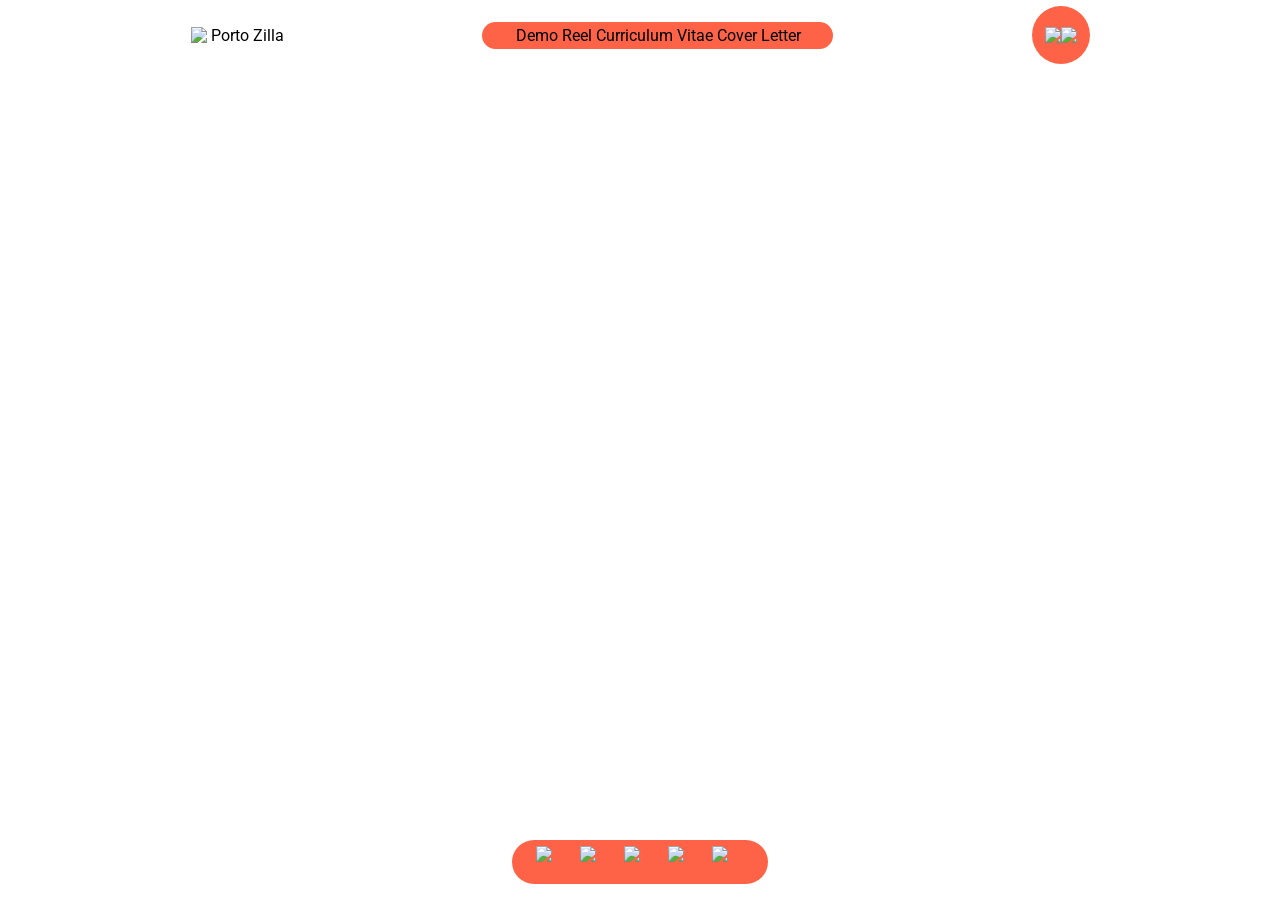
==== index.html @ ca674b71 "Add files via upload" ====
<!doctype html>
<html lang="id">
  <head>
    <meta charset="UTF-8"/>
    <meta name="viewport" content="width=device-width, initial-scale=1.0"/>
    <title>Porto Zilla</title>
    <link rel="icon" href="images/motion-mode-fill0.svg" type="image/svg+xml"/>
    <link rel="preconnect" href="https://fonts.googleapis.com"/>
    <link rel="preconnect" href="https://fonts.gstatic.com" crossorigin/>
    <link href="https://fonts.googleapis.com/css2?family=Roboto:ital,wght@0,100..900;1,100..900&display=swap" rel="stylesheet"/>
    <link rel="stylesheet" href="style.css"/>
  </head>

  <body>
    <header>
      <div class="floating-header">
        <div class="home">
          <span><img src="images/motion-mode-fill0.svg" class="brand"/><p>Porto Zilla</p></span>
        </div>
        <nav class="menu" aria-label="Portfolio menu">
          <span class="menu-indicator" aria-hidden="true"><img src="images/video-template-fill0.svg" alt=""/></span>
          <span>Demo Reel</span>
          <span><img src="images/article-person-fill0.svg" alt=""/></span>
          <span>Curriculum Vitae</span>
          <span><img src="images/article-fill0.svg" alt=""/></span>
          <span>Cover Letter</span>
        </nav>
        <div class="switch-theme">
          <span class="dark-mode"><img src="images/dark-mode-fill0.svg"/></span>
          <span class="light-mode"><img src="images/light-mode-fill0.svg"/></span>
        </div>
      </div>
    </header>
    <main>
      <div class="video-content"></div>
      <div class="cv-content"></div>
      <div class="cl-content"></div>
    </main>
    <footer>
      <div class="floating-footer">
        <span class="socials-btn"><img src="images/instagram-brands.svg"/></span>
        <span class="socials-btn"><img src="images/youtube-brands.svg"/></span>
        <span class="socials-btn"><img src="images/facebook-brands.svg"/></span>
        <span class="socials-btn"><img src="images/tiktok-brands.svg"/></span>
        <span class="socials-btn"><img src="images/x-twitter-brands.svg"/></span>
      </div>
    </footer>
    <script src="script.js"></script>
  </body>
</html>
---- style.css ----
body {
  margin: 0;
  font-family: "Roboto", Arial, sans-serif;
}

.floating-header {
  position: sticky;
  top: 0;
  display: flex;
  align-items: center;
  justify-content: space-evenly;
  width: 100%;
  margin: 6px auto;
  gap: 4px;
}

.home {
  display: flex;
  align-items: center;
}

.switch-theme {
  display: flex;
  align-items: center;
  justify-content: center;
  width: 50px;
  height: 50px;
  padding: 4px;
  background-color: tomato;
  border-radius: 100%;
}

.menu {
  position: relative;
  display: flex;
  align-items: center;
  width: max-content;
  padding: 4px 32px;
  gap: 2px;
  margin: 4px;
  background: tomato;
  border-radius: 32px;
}

.floating-header span {
  display: flex;
  align-items: center;
  gap: 4px;
}

.floating-footer {
  position: fixed;
  left: 50%;
  bottom: 16px;
  transform: translateX(-50%);
  display: flex;
  align-items: center;
  justify-content: center;
  gap: 12px;
  padding: 6px 24px;
  width: fit-content;
  background-color: tomato;
  border-radius: 32px;
}

.socials-btn {
  width: 32px;
  height: 32px;
  display: flex;
}
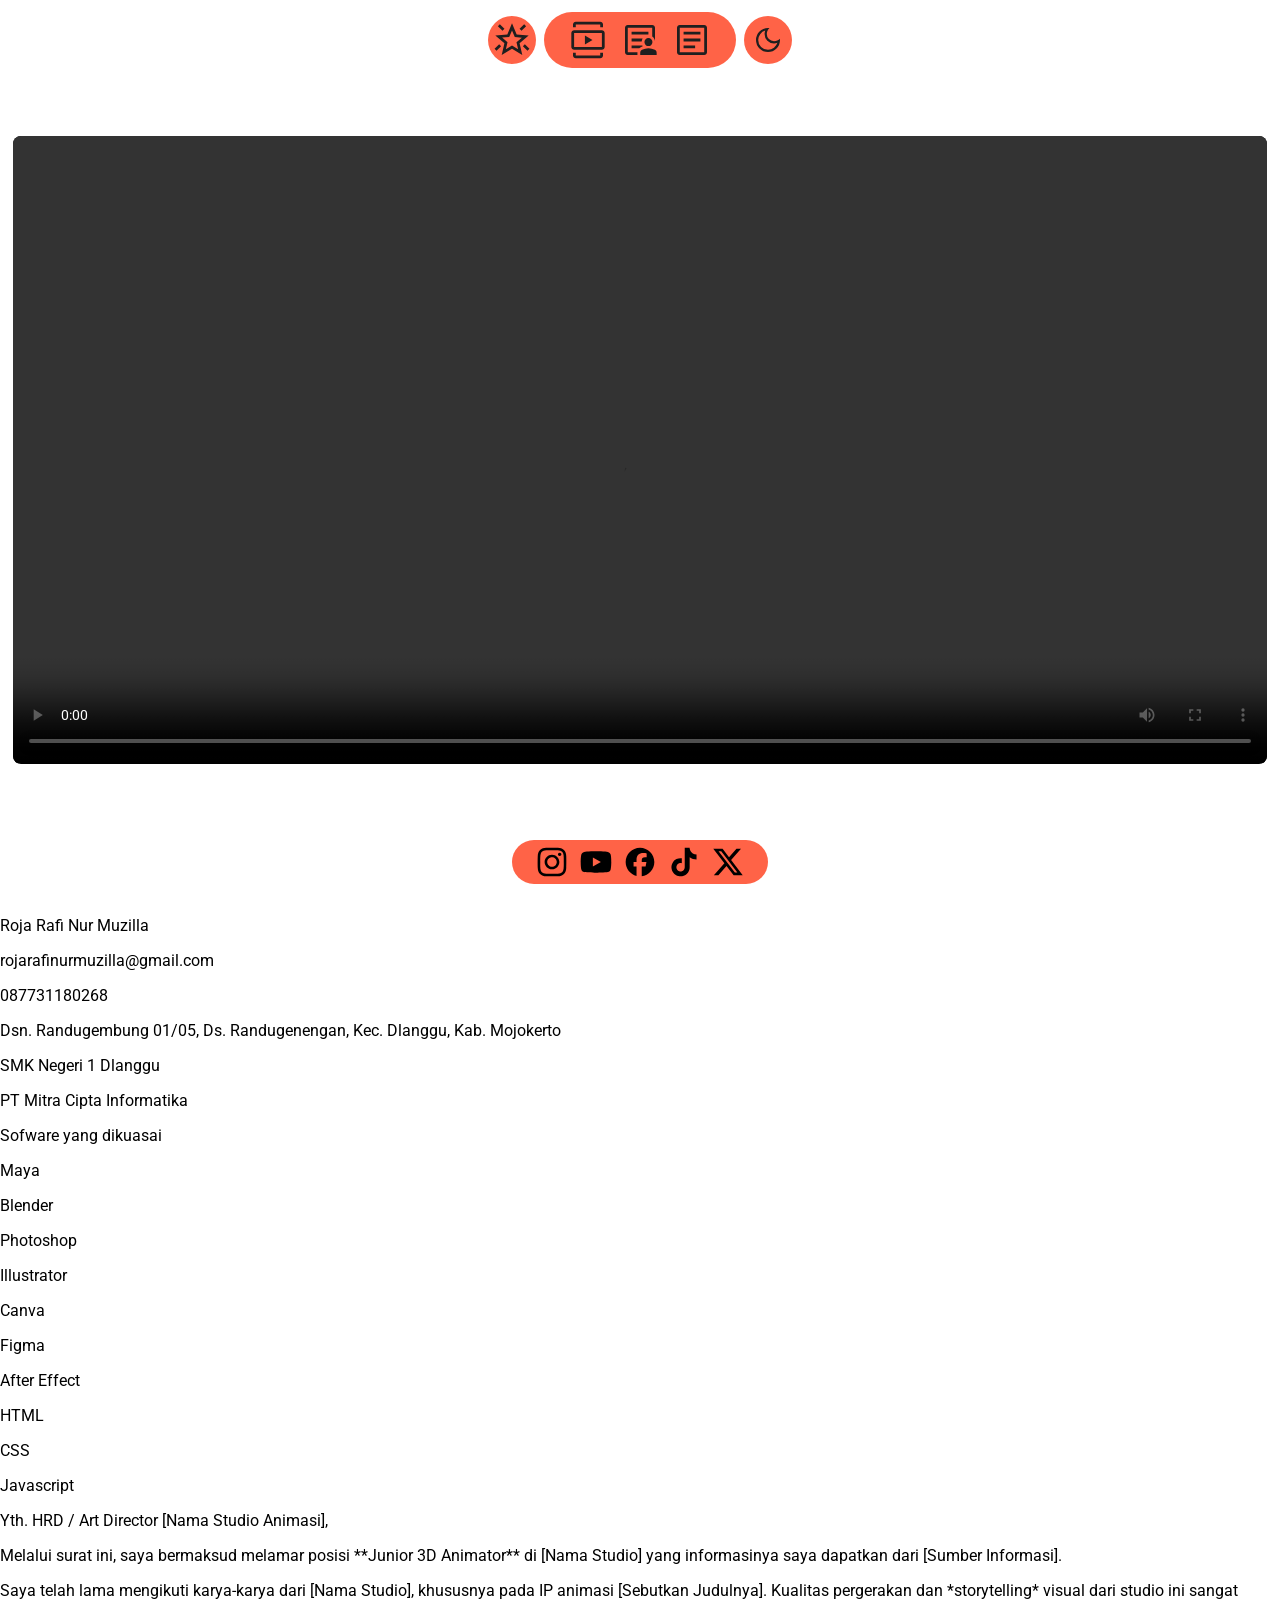
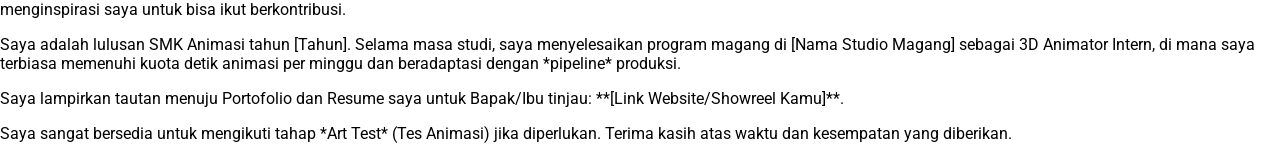
==== commit 922f7f83: "Update Add More Content" ====
--- a/index.html
+++ b/index.html
@@ -4,7 +4,7 @@
     <meta charset="UTF-8"/>
     <meta name="viewport" content="width=device-width, initial-scale=1.0"/>
     <title>Porto Zilla</title>
-    <link rel="icon" href="images/motion-mode-fill0.svg" type="image/svg+xml"/>
+    <link rel="icon" href="images/star-shine-fill0.svg" type="image/svg+xml"/>
     <link rel="preconnect" href="https://fonts.googleapis.com"/>
     <link rel="preconnect" href="https://fonts.gstatic.com" crossorigin/>
     <link href="https://fonts.googleapis.com/css2?family=Roboto:ital,wght@0,100..900;1,100..900&display=swap" rel="stylesheet"/>
@@ -14,27 +14,55 @@
   <body>
     <header>
       <div class="floating-header">
-        <div class="home">
-          <span><img src="images/motion-mode-fill0.svg" class="brand"/><p>Porto Zilla</p></span>
+        <div class="home" data-tooltip="Back to Home" data-idle-src="images/star-shine-fill0.svg" data-hover-src="images/star-shine-fill1.svg" tabindex="0">
+          <span><img src="images/star-shine-fill0.svg" alt="Icon Porto Zilla"/></span>
         </div>
-        <nav class="menu" aria-label="Portfolio menu">
-          <span class="menu-indicator" aria-hidden="true"><img src="images/video-template-fill0.svg" alt=""/></span>
-          <span>Demo Reel</span>
-          <span><img src="images/article-person-fill0.svg" alt=""/></span>
-          <span>Curriculum Vitae</span>
-          <span><img src="images/article-fill0.svg" alt=""/></span>
-          <span>Cover Letter</span>
-        </nav>
-        <div class="switch-theme">
-          <span class="dark-mode"><img src="images/dark-mode-fill0.svg"/></span>
-          <span class="light-mode"><img src="images/light-mode-fill0.svg"/></span>
+        <div class="menu" aria-label="Portfolio menu">
+          <span data-tooltip="Demo Reel" tabindex="0"><img src="images/video-template-fill0.svg" data-idle-src="images/video-template-fill0.svg" data-hover-src="images/video-template-fill1.svg" alt="Icon Demo Reel"/></span>
+          <span data-tooltip="Curriculum Vitae" tabindex="0"><img src="images/article-person-fill0.svg" data-idle-src="images/article-person-fill0.svg" data-hover-src="images/article-person-fill1.svg" alt="Icon Curriculum Vitae"/></span>
+          <span data-tooltip="Cover Letter" tabindex="0"><img src="images/article-fill0.svg" data-idle-src="images/article-fill0.svg" data-hover-src="images/article-fill1.svg" alt="Icon Cover Letter"/></span>
+        </div>
+        <div class="switch-theme" role="button" tabindex="0" aria-label="Ganti ke tema gelap" data-tooltip="Ganti Tema">
+          <div class="theme-icons">
+            <span class="gelap"><img src="images/dark-mode-fill0.svg" alt="Ganti Mode Gelap"/></span>
+            <span class="terang"><img src="images/light-mode-fill0.svg" alt="Ganti Mode Terang"/></span>
+          </div>
         </div>
       </div>
     </header>
     <main>
-      <div class="video-content"></div>
-      <div class="cv-content"></div>
-      <div class="cl-content"></div>
+      <div class="video-content">
+        <video src="videos/demo-reel.mp4" controls playsinline></video>
+      </div>
+      <div class="cv-content">
+        <div data-tooltip="Nama"><p>Roja Rafi Nur Muzilla</p></div>
+        <div data-tooltip="e-mail"><p>rojarafinurmuzilla@gmail.com</p></div>
+        <div data-tooltip="Nomor HP"><p>087731180268</p></div>
+        <div data-tooltip="Alamat"><p>Dsn. Randugembung 01/05, Ds. Randugenengan, Kec. Dlanggu, Kab. Mojokerto</p></div>
+        <div data-tooltip="Pendidikan Terakhir"><p>SMK Negeri 1 Dlanggu</p></div>
+        <div data-tooltip="Pengalaman Magang"><p>PT Mitra Cipta Informatika</p></div>
+        <div data-tooltip="Software">
+          <p>Sofware yang dikuasai</p>
+          <p>Maya</p>
+          <p>Blender</p>
+          <p>Photoshop</p>
+          <p>Illustrator</p>
+          <p>Canva</p>
+          <p>Figma</p>
+          <p>After Effect</p>
+          <p>HTML</p>
+          <p>CSS</p>
+          <p>Javascript</p>
+        </div>
+      </div>
+      <div class="cl-content">
+        <p>Yth. HRD / Art Director [Nama Studio Animasi],</p>
+        <p>Melalui surat ini, saya bermaksud melamar posisi **Junior 3D Animator** di [Nama Studio] yang informasinya saya dapatkan dari [Sumber Informasi].</p>
+        <p>Saya telah lama mengikuti karya-karya dari [Nama Studio], khususnya pada IP animasi [Sebutkan Judulnya]. Kualitas pergerakan dan *storytelling* visual dari studio ini sangat menginspirasi saya untuk bisa ikut berkontribusi.</p>
+        <p>Saya adalah lulusan SMK Animasi tahun [Tahun]. Selama masa studi, saya menyelesaikan program magang di [Nama Studio Magang] sebagai 3D Animator Intern, di mana saya terbiasa memenuhi kuota detik animasi per minggu dan beradaptasi dengan *pipeline* produksi.</p>
+        <p>Saya lampirkan tautan menuju Portofolio dan Resume saya untuk Bapak/Ibu tinjau: **[Link Website/Showreel Kamu]**.</p>
+        <p>Saya sangat bersedia untuk mengikuti tahap *Art Test* (Tes Animasi) jika diperlukan. Terima kasih atas waktu dan kesempatan yang diberikan.</p>
+      </div>
     </main>
     <footer>
       <div class="floating-footer">
--- a/style.css
+++ b/style.css
@@ -1,34 +1,102 @@
+
+:root {
+  --base-color: white;
+  --text-color: black;
+}
+
+.darkmode {
+  --base-color: black;
+  --text-color: white;
+}
+
+.darkmode img {
+  filter: brightness(0) invert(1);
+  transition: filter 250ms ease;
+}
 
 body {
   margin: 0;
   font-family: "Roboto", Arial, sans-serif;
+  color: var(--text-color);
+  background: var(--base-color);
+  transition: color 250ms ease, background-color 250ms ease;
 }
 
 .floating-header {
-  position: sticky;
+  position: fixed;
   top: 0;
   display: flex;
   align-items: center;
-  justify-content: space-evenly;
+  justify-content: center;
   width: 100%;
-  margin: 6px auto;
+  margin: 8px auto;
   gap: 4px;
 }
 
 .home {
   display: flex;
   align-items: center;
+  justify-content: center;
+  background-color: tomato;
+  border-radius: 100%;
+  width: 48px;
+  height: 48px;
+  cursor: pointer;
 }
 
 .switch-theme {
+  position: relative;
   display: flex;
   align-items: center;
   justify-content: center;
-  width: 50px;
-  height: 50px;
-  padding: 4px;
+  width: 48px;
+  height: 48px;
   background-color: tomato;
   border-radius: 100%;
+  cursor: pointer;
+}
+
+.theme-icons {
+  position: relative;
+  width: 100%;
+  height: 100%;
+  border-radius: 100%;
+  overflow: hidden;
+}
+
+.switch-theme span {
+  position: absolute;
+  inset: 0;
+  display: flex;
+  align-items: center;
+  justify-content: center;
+  opacity: 0;
+  transform: translateY(0);
+  pointer-events: none;
+  transition: opacity 220ms ease, transform 320ms ease;
+}
+
+.switch-theme img {
+  width: 32px;
+  height: 32px;
+}
+
+.switch-theme .gelap {
+  opacity: 1;
+}
+
+.switch-theme .terang {
+  transform: translateY(100%);
+}
+
+.darkmode .switch-theme .gelap {
+  opacity: 0;
+  transform: translateY(-100%);
+}
+
+.darkmode .switch-theme .terang {
+  opacity: 1;
+  transform: translateY(0);
 }
 
 .menu {
@@ -36,17 +104,49 @@
   display: flex;
   align-items: center;
   width: max-content;
-  padding: 4px 32px;
-  gap: 2px;
+  padding: 8px 24px;
+  gap: 12px;
   margin: 4px;
   background: tomato;
   border-radius: 32px;
+  cursor: pointer; 
 }
 
 .floating-header span {
   display: flex;
   align-items: center;
   gap: 4px;
+}
+
+[data-tooltip] {
+  position: relative;
+}
+
+[data-tooltip]::after {
+  position: absolute;
+  left: 50%;
+  top: calc(100% + 8px);
+  z-index: 10;
+  content: attr(data-tooltip);
+  width: max-content;
+  max-width: 160px;
+  padding: 6px 10px;
+  color: var(--base-color);
+  background: var(--text-color);
+  border-radius: 8px;
+  font-size: 12px;
+  line-height: 1;
+  opacity: 0;
+  pointer-events: none;
+  transform: translate(-50%, -4px);
+  transition: opacity 180ms ease, transform 180ms ease;
+  white-space: nowrap;
+}
+
+[data-tooltip]:hover::after,
+[data-tooltip]:focus-visible::after {
+  opacity: 1;
+  transform: translate(-50%, 0);
 }
 
 .floating-footer {
@@ -69,3 +169,19 @@
   height: 32px;
   display: flex;
 }
+
+.video-content {
+  min-height: 100vh;
+  display: grid;
+  place-items: center;
+  padding: 0 12px;
+  box-sizing: border-box;
+}
+
+.video-content video {
+  width: min(98vw, 1400px);
+  max-height: 82vh;
+  object-fit: contain;
+  border-radius: 8px;
+  background: black;
+}
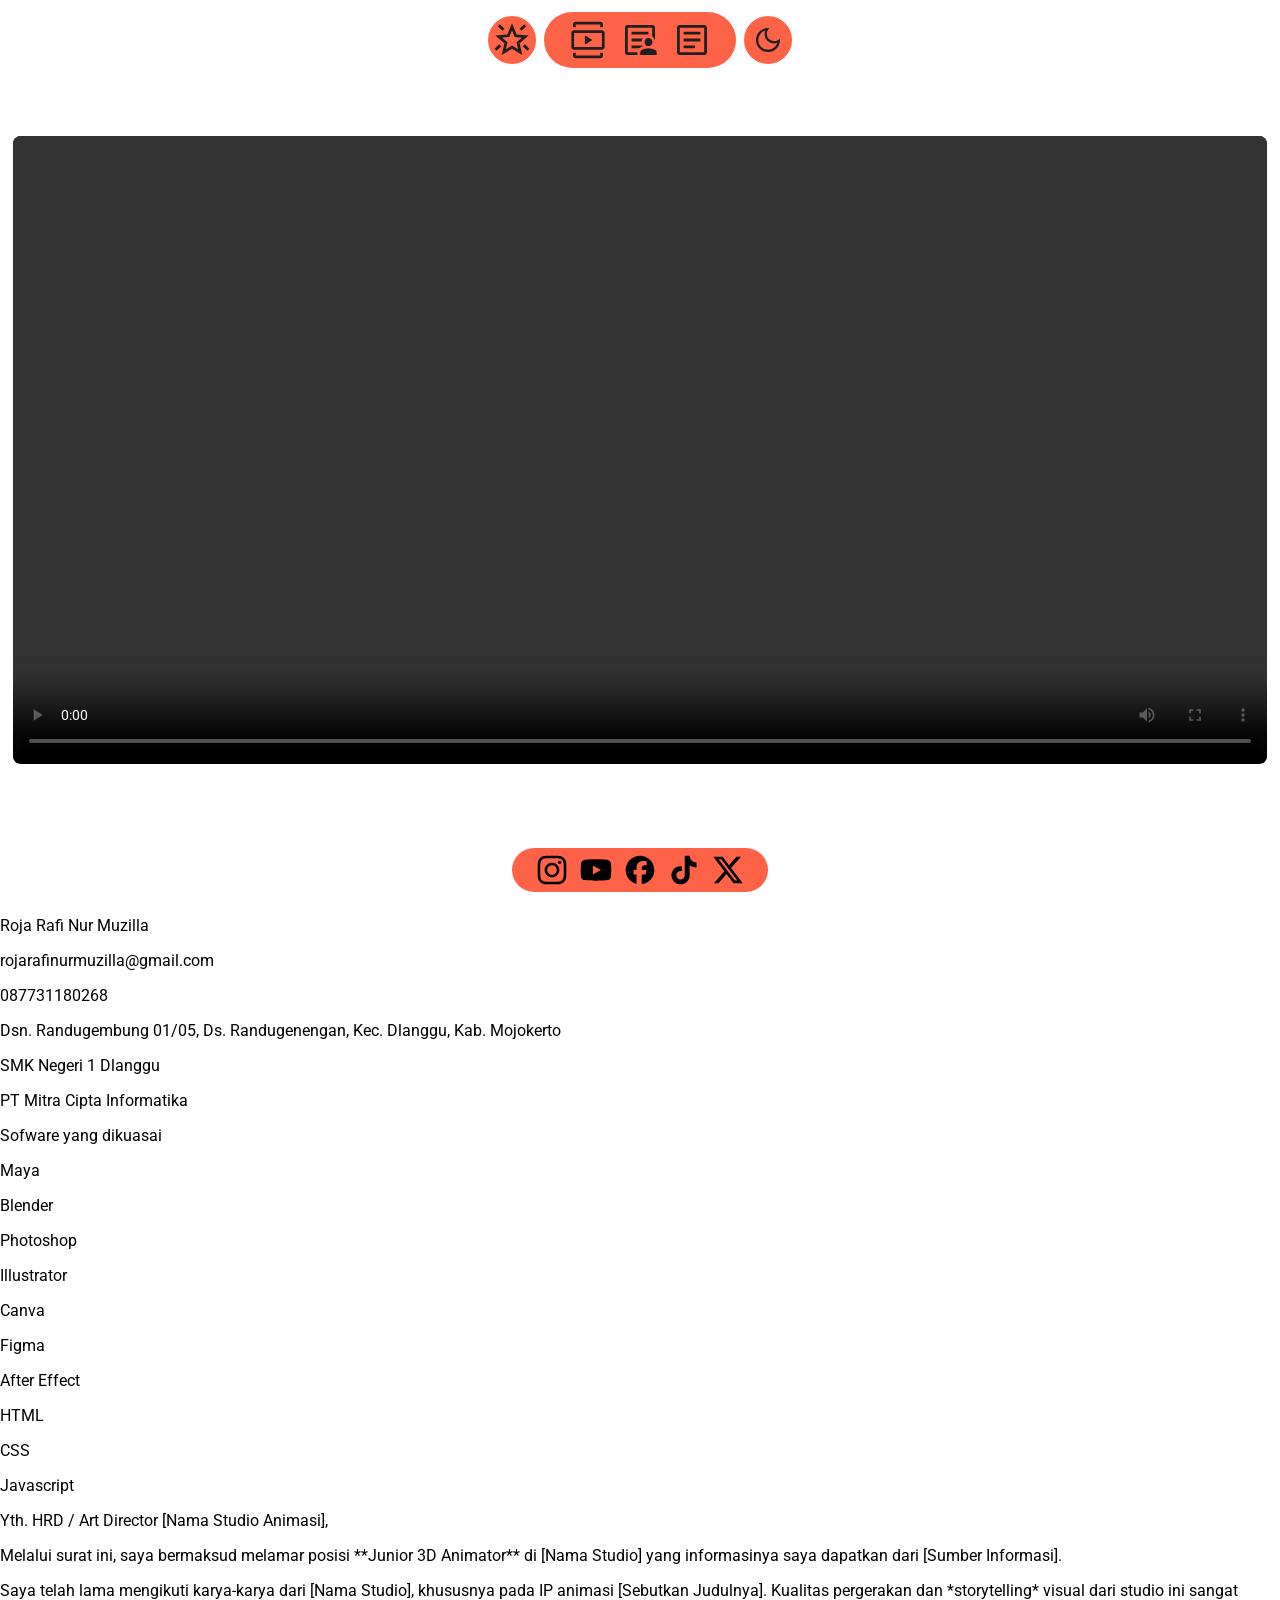
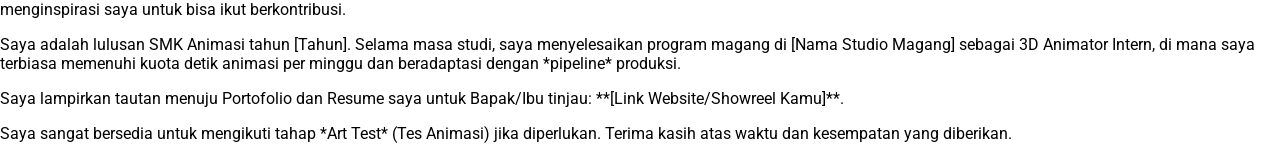
==== commit d1a111c9: "Add Tooltip Add Tooltip and simantic HTML" ====
--- a/index.html
+++ b/index.html
@@ -66,11 +66,11 @@
     </main>
     <footer>
       <div class="floating-footer">
-        <span class="socials-btn"><img src="images/instagram-brands.svg"/></span>
-        <span class="socials-btn"><img src="images/youtube-brands.svg"/></span>
-        <span class="socials-btn"><img src="images/facebook-brands.svg"/></span>
-        <span class="socials-btn"><img src="images/tiktok-brands.svg"/></span>
-        <span class="socials-btn"><img src="images/x-twitter-brands.svg"/></span>
+        <span class="socials-btn" data-tooltip="Instagram"><img src="images/instagram-brands.svg"/></span>
+        <span class="socials-btn" data-tooltip="Youtube"><img src="images/youtube-brands.svg"/></span>
+        <span class="socials-btn" data-tooltip="Facebook"><img src="images/facebook-brands.svg"/></span>
+        <span class="socials-btn" data-tooltip="TikTok"><img src="images/tiktok-brands.svg"/></span>
+        <span class="socials-btn" data-tooltip="X"><img src="images/x-twitter-brands.svg"/></span>
       </div>
     </footer>
     <script src="script.js"></script>
--- a/style.css
+++ b/style.css
@@ -25,12 +25,13 @@
 .floating-header {
   position: fixed;
   top: 0;
-  display: flex;
-  align-items: center;
-  justify-content: center;
-  width: 100%;
+  left: 50%;
+  display: flex;
+  align-items: center;
+  justify-content: center;
   margin: 8px auto;
   gap: 4px;
+  transform: translateX(-50%);
 }
 
 .home {
@@ -149,17 +150,29 @@
   transform: translate(-50%, 0);
 }
 
+.floating-footer [data-tooltip]::after {
+  top: auto;
+  bottom: calc(100% + 8px);
+  transform: translate(-50%, 4px);
+}
+
+.floating-footer [data-tooltip]:hover::after,
+.floating-footer [data-tooltip]:focus-visible::after {
+  transform: translate(-50%, 0);
+}
+
 .floating-footer {
   position: fixed;
-  left: 50%;
-  bottom: 16px;
-  transform: translateX(-50%);
+  bottom: 8px;
+  left: 0;
+  right: 0;
   display: flex;
   align-items: center;
   justify-content: center;
   gap: 12px;
   padding: 6px 24px;
   width: fit-content;
+  margin-inline: auto;
   background-color: tomato;
   border-radius: 32px;
 }
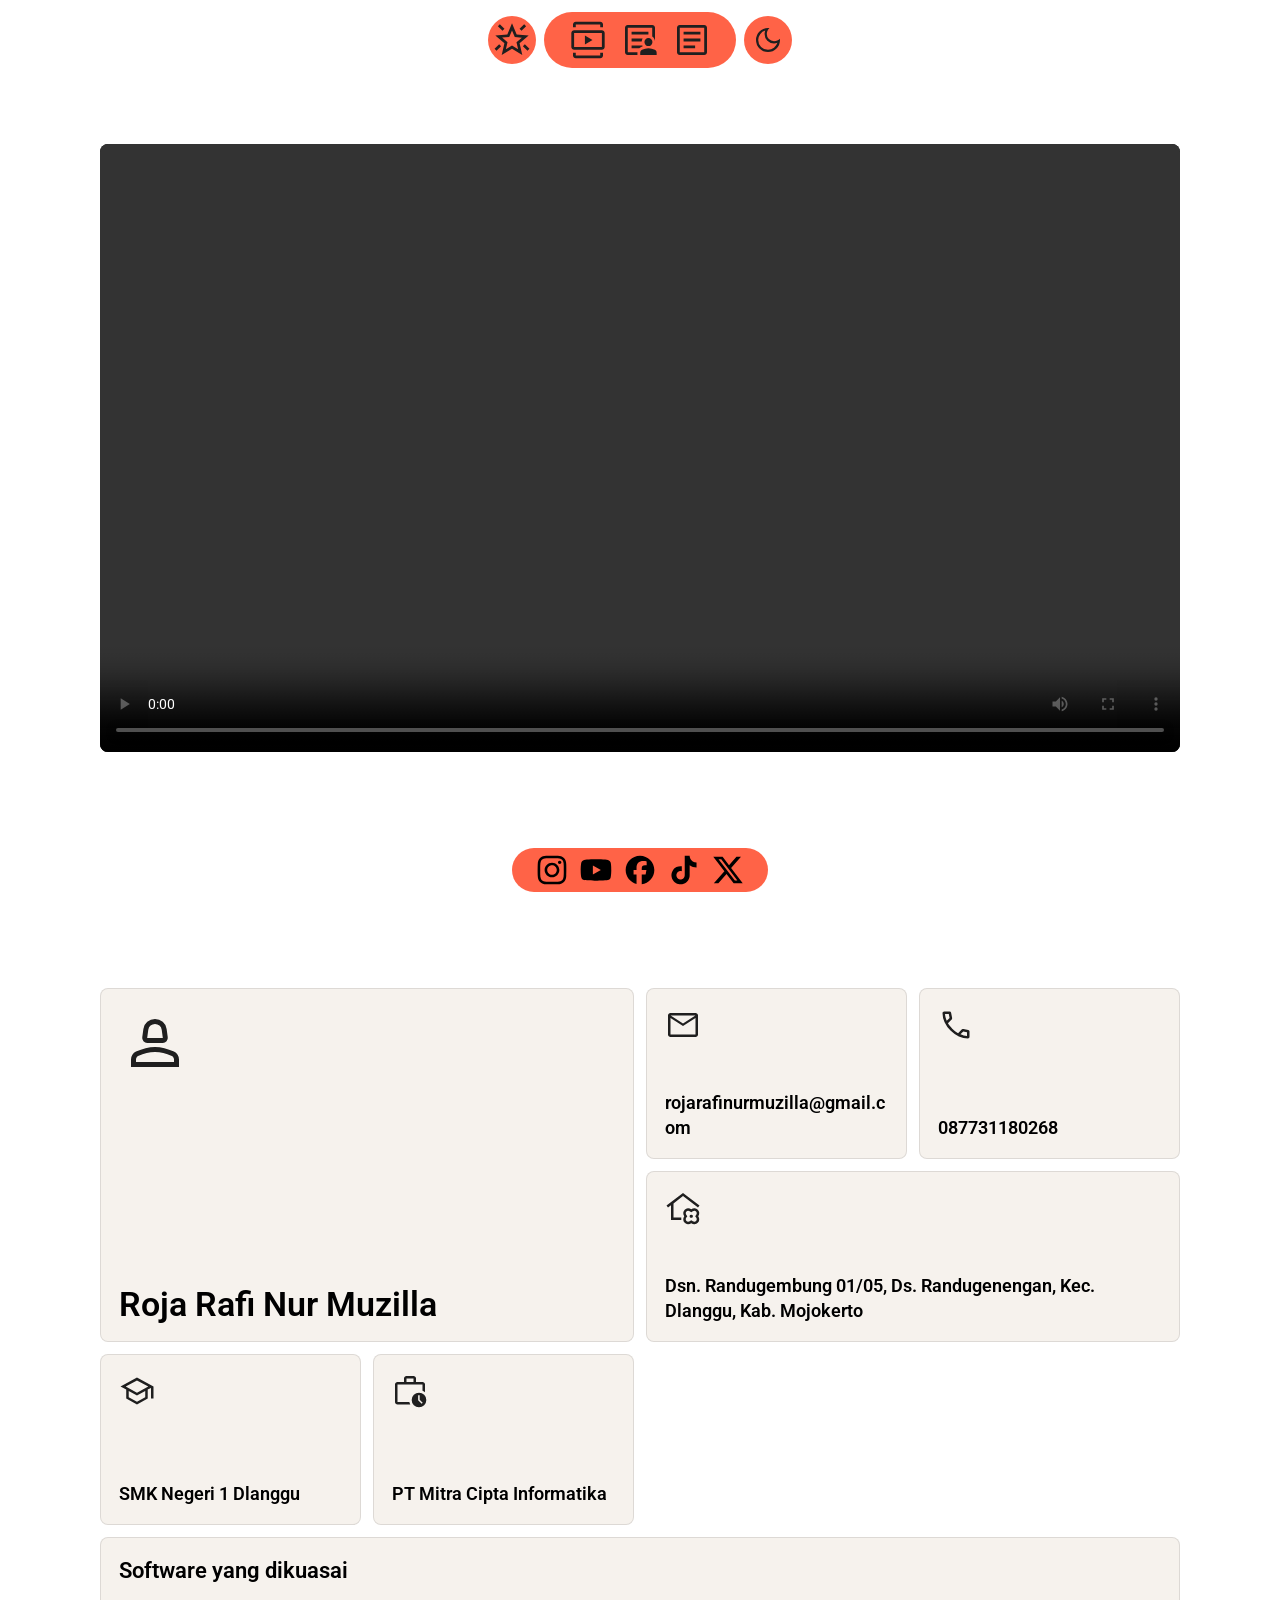
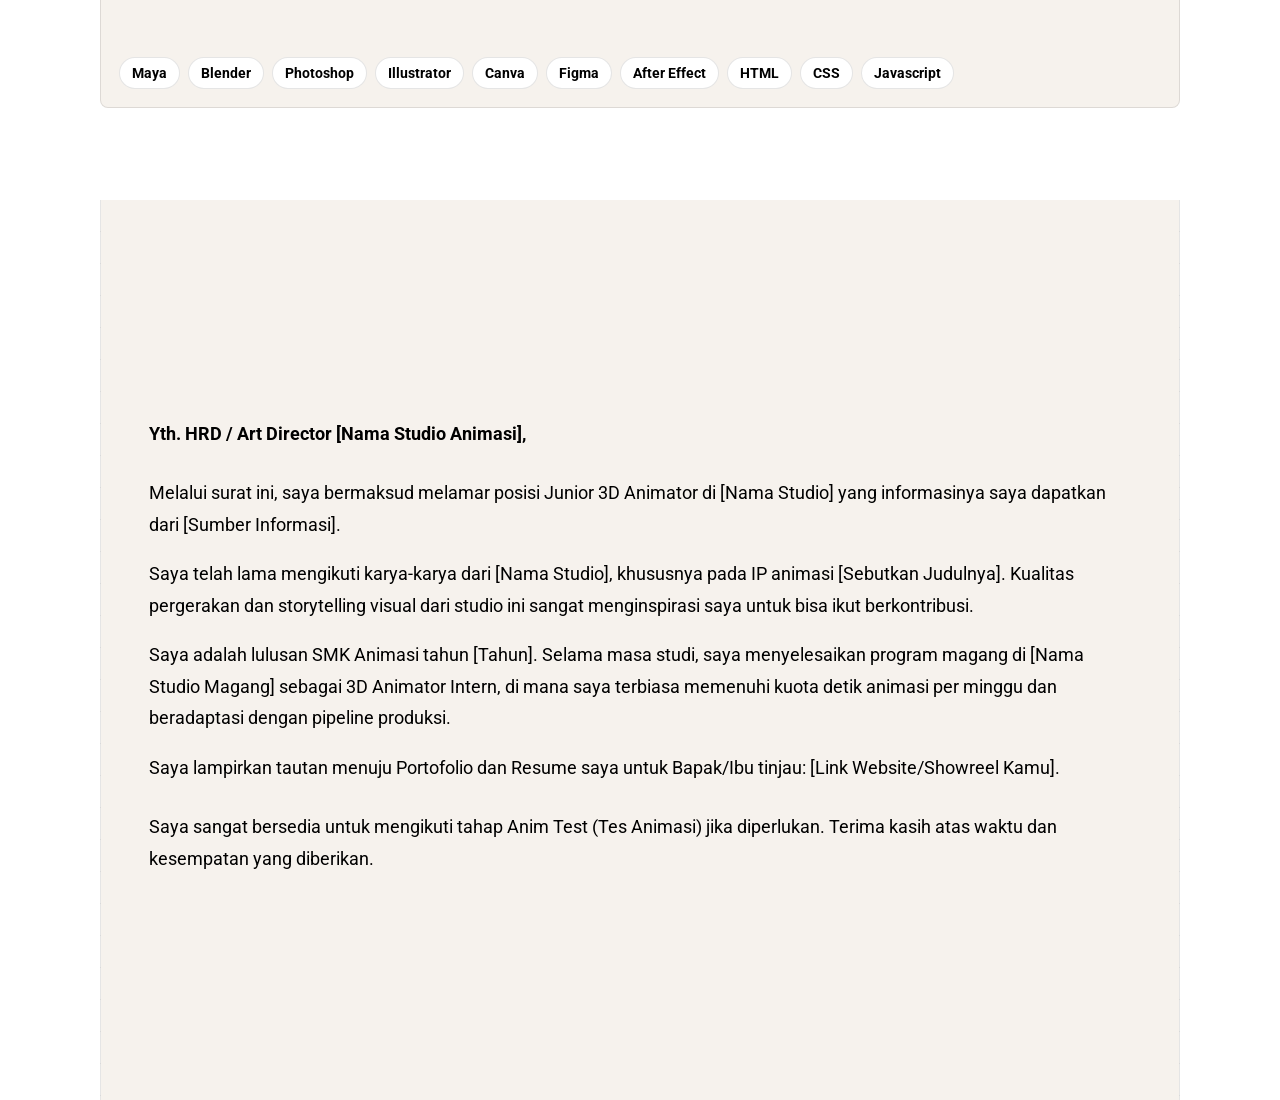
==== commit 1ccb1241: "New Update Add some detail and comment" ====
--- a/index.html
+++ b/index.html
@@ -1,78 +1,196 @@
 <!doctype html>
+<!-- Menentukan dokumen ini memakai standar HTML5. -->
+<!-- Elemen root halaman; lang="id" memberi tahu browser dan screen reader bahwa bahasa utama adalah Indonesia. -->
 <html lang="id">
+  <!-- Bagian head berisi metadata, judul, font, icon, dan file CSS; isinya tidak tampil langsung sebagai konten halaman. -->
   <head>
+    <!-- Mengatur encoding karakter agar teks terbaca benar di browser. -->
     <meta charset="UTF-8"/>
+    <!-- Membuat layout responsif mengikuti lebar layar perangkat. -->
     <meta name="viewport" content="width=device-width, initial-scale=1.0"/>
+    <!-- Judul yang muncul di tab browser. -->
     <title>Porto Zilla</title>
+    <!-- Icon kecil di tab browser, diambil dari folder images. -->
     <link rel="icon" href="images/star-shine-fill0.svg" type="image/svg+xml"/>
+    <!-- Preconnect mempercepat koneksi awal ke server Google Fonts. -->
     <link rel="preconnect" href="https://fonts.googleapis.com"/>
+    <!-- Preconnect ke domain file font Google; crossorigin dibutuhkan karena font diambil lintas domain. -->
     <link rel="preconnect" href="https://fonts.gstatic.com" crossorigin/>
+    <!-- Mengambil font Roboto dari Google Fonts. -->
     <link href="https://fonts.googleapis.com/css2?family=Roboto:ital,wght@0,100..900;1,100..900&display=swap" rel="stylesheet"/>
+    <!-- Menghubungkan file CSS utama untuk mengatur tampilan halaman. -->
     <link rel="stylesheet" href="style.css"/>
   </head>
 
+  <!-- Body berisi semua konten yang terlihat dan bisa dipakai user. -->
   <body>
+    <!-- Header dipakai untuk area navigasi utama yang melayang di atas halaman. -->
     <header>
+      <!-- Floating header adalah wrapper menu fixed/sticky yang selalu terlihat saat scroll. -->
       <div class="floating-header">
-        <div class="home" data-tooltip="Back to Home" data-idle-src="images/star-shine-fill0.svg" data-hover-src="images/star-shine-fill1.svg" tabindex="0">
+        <!-- Tombol home berupa link anchor yang mengarah ke bagian paling atas halaman. -->
+        <a class="home" href="#home" data-tooltip="Back to Home" data-idle-src="images/star-shine-fill0.svg" data-hover-src="images/star-shine-fill1.svg">
+          <!-- Span membantu menjaga ikon tetap mudah diatur dengan flexbox. -->
           <span><img src="images/star-shine-fill0.svg" alt="Icon Porto Zilla"/></span>
+        <!-- Menutup link home. -->
+        </a>
+        <!-- Menu utama berisi link ke tiga section portofolio. -->
+        <div class="menu" aria-label="Portfolio menu">
+          <!-- Link menuju section demo reel; tooltip memberi label saat hover/fokus. -->
+          <a href="#demo-reel" data-tooltip="Demo Reel"><img src="images/video-template-fill0.svg" data-idle-src="images/video-template-fill0.svg" data-hover-src="images/video-template-fill1.svg" alt="Icon Demo Reel"/></a>
+          <!-- Link menuju section curriculum vitae. -->
+          <a href="#curriculum-vitae" data-tooltip="Curriculum Vitae"><img src="images/article-person-fill0.svg" data-idle-src="images/article-person-fill0.svg" data-hover-src="images/article-person-fill1.svg" alt="Icon Curriculum Vitae"/></a>
+          <!-- Link menuju section cover letter. -->
+          <a href="#cover-letter" data-tooltip="Cover Letter"><img src="images/article-fill0.svg" data-idle-src="images/article-fill0.svg" data-hover-src="images/article-fill1.svg" alt="Icon Cover Letter"/></a>
+        <!-- Menutup wrapper menu. -->
         </div>
-        <div class="menu" aria-label="Portfolio menu">
-          <span data-tooltip="Demo Reel" tabindex="0"><img src="images/video-template-fill0.svg" data-idle-src="images/video-template-fill0.svg" data-hover-src="images/video-template-fill1.svg" alt="Icon Demo Reel"/></span>
-          <span data-tooltip="Curriculum Vitae" tabindex="0"><img src="images/article-person-fill0.svg" data-idle-src="images/article-person-fill0.svg" data-hover-src="images/article-person-fill1.svg" alt="Icon Curriculum Vitae"/></span>
-          <span data-tooltip="Cover Letter" tabindex="0"><img src="images/article-fill0.svg" data-idle-src="images/article-fill0.svg" data-hover-src="images/article-fill1.svg" alt="Icon Cover Letter"/></span>
+        <!-- Tombol untuk mengganti tema; role button dan tabindex membuat div ini bisa dipakai seperti tombol. -->
+        <div class="switch-theme" role="button" tabindex="0" aria-label="Ganti ke tema gelap" data-tooltip="Ganti Tema">
+          <!-- Wrapper ikon tema agar animasi gelap/terang bisa ditumpuk di area yang sama. -->
+          <div class="theme-icons">
+            <!-- Ikon mode gelap, terlihat saat website belum dark mode. -->
+            <span class="gelap"><img src="images/dark-mode-fill0.svg" alt="Ganti Mode Gelap"/></span>
+            <!-- Ikon mode terang, terlihat setelah website dark mode. -->
+            <span class="terang"><img src="images/light-mode-fill0.svg" alt="Ganti Mode Terang"/></span>
+          <!-- Menutup wrapper ikon tema. -->
+          </div>
+        <!-- Menutup tombol switch theme. -->
         </div>
-        <div class="switch-theme" role="button" tabindex="0" aria-label="Ganti ke tema gelap" data-tooltip="Ganti Tema">
-          <div class="theme-icons">
-            <span class="gelap"><img src="images/dark-mode-fill0.svg" alt="Ganti Mode Gelap"/></span>
-            <span class="terang"><img src="images/light-mode-fill0.svg" alt="Ganti Mode Terang"/></span>
+      <!-- Menutup floating header. -->
+      </div>
+    <!-- Menutup header. -->
+    </header>
+    <!-- Main adalah area konten utama halaman. -->
+    <main>
+      <!-- Section demo reel; id home menjadi target tombol home. -->
+      <div class="video-content" id="home">
+        <!-- Anchor tersembunyi untuk target menu Demo Reel tanpa mengganggu layout video. -->
+        <span id="demo-reel" aria-hidden="true"></span>
+        <!-- Elemen video menampilkan file demo reel dengan kontrol bawaan browser. -->
+        <video src="videos/demo-reel.mp4" controls playsinline></video>
+      <!-- Menutup section video. -->
+      </div>
+      <!-- Section CV; id dipakai sebagai target link menu Curriculum Vitae. -->
+      <div class="cv-content" id="curriculum-vitae">
+        <!-- Kartu profil utama di Bento Grid. -->
+        <div class="cv-card cv-card-profile" data-tooltip="Nama">
+          <!-- Ikon profil; data-idle-src dan data-hover-src dipakai JavaScript untuk efek hover. -->
+          <img src="images/person-2-fill0.svg" data-idle-src="images/person-2-fill0.svg" data-hover-src="images/person-2-fill1.svg" alt="Gambar Profil"/>
+          <!-- Nama pemilik portofolio. -->
+          <p>Roja Rafi Nur Muzilla</p>
+        <!-- Menutup kartu profil. -->
+        </div>
+        <!-- Kartu email. -->
+        <div class="cv-card" data-tooltip="e-mail">
+          <!-- Ikon email dengan data gambar untuk hover. -->
+          <img src="images/mail-fill0.svg" data-idle-src="images/mail-fill0.svg" data-hover-src="images/mail-fill1.svg" alt="Gambar e-mail"/>
+          <!-- Alamat email. -->
+          <p>rojarafinurmuzilla@gmail.com</p>
+        <!-- Menutup kartu email. -->
+        </div>
+        <!-- Kartu nomor handphone. -->
+        <div class="cv-card" data-tooltip="Nomor HP">
+          <!-- Ikon telepon dengan data gambar untuk hover. -->
+          <img src="images/call-fill0.svg" data-idle-src="images/call-fill0.svg" data-hover-src="images/call-fill1.svg" alt="Gambar Nomor HP"/>
+          <!-- Nomor handphone. -->
+          <p>087731180268</p>
+        <!-- Menutup kartu nomor handphone. -->
+        </div>
+        <!-- Kartu alamat dibuat lebih lebar lewat class cv-card-address. -->
+        <div class="cv-card cv-card-address" data-tooltip="Alamat">
+          <!-- Ikon alamat/rumah dengan data gambar untuk hover. -->
+          <img src="images/home-and-garden-fill0.svg" data-idle-src="images/home-and-garden-fill0.svg" data-hover-src="images/home-and-garden-fill1.svg" alt="Gambar Alamat"/>
+          <!-- Alamat lengkap. -->
+          <p>Dsn. Randugembung 01/05, Ds. Randugenengan, Kec. Dlanggu, Kab. Mojokerto</p>
+        <!-- Menutup kartu alamat. -->
+        </div>
+        <!-- Kartu pendidikan terakhir. -->
+        <div class="cv-card" data-tooltip="Pendidikan Terakhir">
+          <!-- Ikon sekolah dengan data gambar untuk hover. -->
+          <img src="images/school-fill0.svg" data-idle-src="images/school-fill0.svg" data-hover-src="images/school-fill1.svg" alt="Gambar Sekolah"/>
+          <!-- Nama sekolah. -->
+          <p>SMK Negeri 1 Dlanggu</p>
+        <!-- Menutup kartu pendidikan. -->
+        </div>
+        <!-- Kartu pengalaman magang. -->
+        <div class="cv-card" data-tooltip="Pengalaman Magang">
+          <!-- Ikon riwayat kerja dengan data gambar untuk hover. -->
+          <img src="images/work-history-fill0.svg" data-idle-src="images/work-history-fill0.svg" data-hover-src="images/work-history-fill1.svg" alt="Gambar Magang"/>
+          <!-- Nama tempat magang. -->
+          <p>PT Mitra Cipta Informatika</p>
+        <!-- Menutup kartu pengalaman magang. -->
+        </div>
+        <!-- Kartu software dibuat selebar grid agar daftar skill lebih lega. -->
+        <div class="cv-card cv-card-software" data-tooltip="Software">
+          <!-- Judul kecil untuk daftar software. -->
+          <p>Software yang dikuasai</p>
+          <!-- Wrapper daftar software agar setiap item bisa tampil sebagai chip. -->
+          <div class="software-list">
+            <!-- Item software 3D. -->
+            <span>Maya</span>
+            <!-- Item software 3D. -->
+            <span>Blender</span>
+            <!-- Item software desain. -->
+            <span>Photoshop</span>
+            <!-- Item software desain vektor. -->
+            <span>Illustrator</span>
+            <!-- Item software desain cepat. -->
+            <span>Canva</span>
+            <!-- Item software desain UI. -->
+            <span>Figma</span>
+            <!-- Item software motion/kompositing. -->
+            <span>After Effect</span>
+            <!-- Skill markup web. -->
+            <span>HTML</span>
+            <!-- Skill styling web. -->
+            <span>CSS</span>
+            <!-- Skill interaksi web. -->
+            <span>Javascript</span>
+          <!-- Menutup daftar software. -->
           </div>
+        <!-- Menutup kartu software. -->
         </div>
+      <!-- Menutup section CV. -->
       </div>
-    </header>
-    <main>
-      <div class="video-content">
-        <video src="videos/demo-reel.mp4" controls playsinline></video>
+      <!-- Section cover letter; id dipakai sebagai target link menu Cover Letter. -->
+      <div class="cl-content" id="cover-letter">
+        <!-- Baris pembuka surat lamaran. -->
+        <p>Yth. HRD / Art Director [Nama Studio Animasi],</p>
+        <!-- Paragraf maksud melamar pekerjaan. -->
+        <p>Melalui surat ini, saya bermaksud melamar posisi Junior 3D Animator di [Nama Studio] yang informasinya saya dapatkan dari [Sumber Informasi].</p>
+        <!-- Paragraf yang menunjukkan ketertarikan pada studio tujuan. -->
+        <p>Saya telah lama mengikuti karya-karya dari [Nama Studio], khususnya pada IP animasi [Sebutkan Judulnya]. Kualitas pergerakan dan storytelling visual dari studio ini sangat menginspirasi saya untuk bisa ikut berkontribusi.</p>
+        <!-- Paragraf ringkasan latar pendidikan dan pengalaman magang. -->
+        <p>Saya adalah lulusan SMK Animasi tahun [Tahun]. Selama masa studi, saya menyelesaikan program magang di [Nama Studio Magang] sebagai 3D Animator Intern, di mana saya terbiasa memenuhi kuota detik animasi per minggu dan beradaptasi dengan pipeline produksi.</p>
+        <!-- Paragraf lampiran portofolio dan resume. -->
+        <p>Saya lampirkan tautan menuju Portofolio dan Resume saya untuk Bapak/Ibu tinjau: [Link Website/Showreel Kamu].</p>
+        <!-- Paragraf penutup surat. -->
+        <p>Saya sangat bersedia untuk mengikuti tahap Anim Test (Tes Animasi) jika diperlukan. Terima kasih atas waktu dan kesempatan yang diberikan.</p>
+      <!-- Menutup section cover letter. -->
       </div>
-      <div class="cv-content">
-        <div data-tooltip="Nama"><p>Roja Rafi Nur Muzilla</p></div>
-        <div data-tooltip="e-mail"><p>rojarafinurmuzilla@gmail.com</p></div>
-        <div data-tooltip="Nomor HP"><p>087731180268</p></div>
-        <div data-tooltip="Alamat"><p>Dsn. Randugembung 01/05, Ds. Randugenengan, Kec. Dlanggu, Kab. Mojokerto</p></div>
-        <div data-tooltip="Pendidikan Terakhir"><p>SMK Negeri 1 Dlanggu</p></div>
-        <div data-tooltip="Pengalaman Magang"><p>PT Mitra Cipta Informatika</p></div>
-        <div data-tooltip="Software">
-          <p>Sofware yang dikuasai</p>
-          <p>Maya</p>
-          <p>Blender</p>
-          <p>Photoshop</p>
-          <p>Illustrator</p>
-          <p>Canva</p>
-          <p>Figma</p>
-          <p>After Effect</p>
-          <p>HTML</p>
-          <p>CSS</p>
-          <p>Javascript</p>
-        </div>
+    <!-- Menutup konten utama. -->
+    </main>
+    <!-- Footer berisi link sosial media yang melayang di bawah halaman. -->
+    <footer>
+      <!-- Floating footer adalah wrapper ikon sosial media. -->
+      <div class="floating-footer">
+        <!-- Link Instagram; href masih kosong agar bisa diisi nanti, target blank membuka tab baru. -->
+        <a class="socials-btn" href="" target="_blank" rel="noopener noreferrer" data-tooltip="Instagram" aria-label="Instagram"><img src="images/instagram-brands.svg" alt="Instagram"/></a>
+        <!-- Link Youtube; rel noopener noreferrer menjaga keamanan saat membuka tab baru. -->
+        <a class="socials-btn" href="" target="_blank" rel="noopener noreferrer" data-tooltip="Youtube" aria-label="Youtube"><img src="images/youtube-brands.svg" alt="Youtube"/></a>
+        <!-- Link Facebook dengan tooltip dan aria-label. -->
+        <a class="socials-btn" href="" target="_blank" rel="noopener noreferrer" data-tooltip="Facebook" aria-label="Facebook"><img src="images/facebook-brands.svg" alt="Facebook"/></a>
+        <!-- Link TikTok dengan URL placeholder kosong. -->
+        <a class="socials-btn" href="" target="_blank" rel="noopener noreferrer" data-tooltip="TikTok" aria-label="TikTok"><img src="images/tiktok-brands.svg" alt="TikTok"/></a>
+        <!-- Link X dengan URL placeholder kosong. -->
+        <a class="socials-btn" href="" target="_blank" rel="noopener noreferrer" data-tooltip="X" aria-label="X"><img src="images/x-twitter-brands.svg" alt="X"/></a>
+      <!-- Menutup floating footer. -->
       </div>
-      <div class="cl-content">
-        <p>Yth. HRD / Art Director [Nama Studio Animasi],</p>
-        <p>Melalui surat ini, saya bermaksud melamar posisi **Junior 3D Animator** di [Nama Studio] yang informasinya saya dapatkan dari [Sumber Informasi].</p>
-        <p>Saya telah lama mengikuti karya-karya dari [Nama Studio], khususnya pada IP animasi [Sebutkan Judulnya]. Kualitas pergerakan dan *storytelling* visual dari studio ini sangat menginspirasi saya untuk bisa ikut berkontribusi.</p>
-        <p>Saya adalah lulusan SMK Animasi tahun [Tahun]. Selama masa studi, saya menyelesaikan program magang di [Nama Studio Magang] sebagai 3D Animator Intern, di mana saya terbiasa memenuhi kuota detik animasi per minggu dan beradaptasi dengan *pipeline* produksi.</p>
-        <p>Saya lampirkan tautan menuju Portofolio dan Resume saya untuk Bapak/Ibu tinjau: **[Link Website/Showreel Kamu]**.</p>
-        <p>Saya sangat bersedia untuk mengikuti tahap *Art Test* (Tes Animasi) jika diperlukan. Terima kasih atas waktu dan kesempatan yang diberikan.</p>
-      </div>
-    </main>
-    <footer>
-      <div class="floating-footer">
-        <span class="socials-btn" data-tooltip="Instagram"><img src="images/instagram-brands.svg"/></span>
-        <span class="socials-btn" data-tooltip="Youtube"><img src="images/youtube-brands.svg"/></span>
-        <span class="socials-btn" data-tooltip="Facebook"><img src="images/facebook-brands.svg"/></span>
-        <span class="socials-btn" data-tooltip="TikTok"><img src="images/tiktok-brands.svg"/></span>
-        <span class="socials-btn" data-tooltip="X"><img src="images/x-twitter-brands.svg"/></span>
-      </div>
+    <!-- Menutup footer. -->
     </footer>
+    <!-- Memuat JavaScript di akhir body agar HTML selesai dibaca sebelum script berjalan. -->
     <script src="script.js"></script>
+  <!-- Menutup body. -->
   </body>
+<!-- Menutup dokumen HTML. -->
 </html>
--- a/style.css
+++ b/style.css
@@ -1,200 +1,540 @@
-
+/* Menyimpan variabel global agar warna dan ukuran utama mudah diubah dari satu tempat. */
 :root {
-  --base-color: white;
-  --text-color: black;
-}
-
+  --base-color: white; /* Warna dasar halaman untuk mode terang. */
+  --text-color: black; /* Warna teks utama untuk mode terang. */
+  --panel-color: #f6f2ed; /* Warna panel/kartu agar tidak sama persis dengan background. */
+  --accent-color: tomato; /* Warna aksen utama untuk tombol, menu, dan highlight. */
+  --line-color: rgba(0, 0, 0, 0.1); /* Warna garis tipis untuk border di mode terang. */
+  --content-width: min(100% - 32px, 1080px); /* Lebar konten: penuh dengan jarak 32px, tapi maksimal 1080px. */
+}
+
+/* Saat body punya class darkmode, variabel warna diganti untuk tema gelap. */
 .darkmode {
-  --base-color: black;
-  --text-color: white;
-}
-
+  --base-color: black; /* Background utama saat dark mode. */
+  --text-color: white; /* Teks utama saat dark mode. */
+  --panel-color: #151515; /* Warna kartu saat dark mode. */
+  --line-color: rgba(255, 255, 255, 0.14); /* Border dibuat terang tipis agar terlihat di background gelap. */
+}
+
+/* Semua gambar dibalik warnanya saat dark mode supaya ikon hitam tetap terlihat. */
 .darkmode img {
-  filter: brightness(0) invert(1);
-  transition: filter 250ms ease;
-}
-
+  filter: brightness(0) invert(1); /* Mengubah ikon menjadi putih. */
+  transition: filter 250ms ease; /* Membuat perubahan filter terasa halus. */
+}
+
+/* Style dasar untuk seluruh halaman. */
 body {
-  margin: 0;
-  font-family: "Roboto", Arial, sans-serif;
-  color: var(--text-color);
-  background: var(--base-color);
-  transition: color 250ms ease, background-color 250ms ease;
-}
-
+  margin: 0; /* Menghapus margin bawaan browser. */
+  font-family: "Roboto", Arial, sans-serif; /* Memakai Roboto, lalu fallback ke Arial/sans-serif. */
+  color: var(--text-color); /* Warna teks mengikuti variabel tema. */
+  background: var(--base-color); /* Background mengikuti variabel tema. */
+  transition: color 250ms ease, background-color 250ms ease; /* Perubahan tema dibuat smooth. */
+  animation: page-fade-in 700ms ease both; /* Animasi intro saat halaman pertama dibuka. */
+}
+
+/* Style level dokumen untuk mengatur perilaku scroll. */
+html {
+  scroll-behavior: smooth; /* Membuat klik anchor menu scroll secara halus. */
+}
+
+/* Semua target anchor diberi jarak dari atas agar tidak tertutup floating header. */
+#home,
+#demo-reel,
+#curriculum-vitae,
+#cover-letter {
+  scroll-margin-top: 76px; /* Offset scroll setinggi header plus sedikit ruang napas. */
+}
+
+/* Target demo reel berupa span tersembunyi di dalam section video. */
+#demo-reel {
+  position: absolute; /* Diletakkan relatif terhadap .video-content. */
+  inset-block-start: 0; /* Menempatkan target di sisi atas section. */
+}
+
+/* Header melayang yang berisi home, menu, dan switch theme. */
 .floating-header {
-  position: fixed;
-  top: 0;
-  left: 50%;
-  display: flex;
-  align-items: center;
-  justify-content: center;
-  margin: 8px auto;
-  gap: 4px;
-  transform: translateX(-50%);
-}
-
+  position: fixed; /* Membuat header tetap di layar saat halaman discroll. */
+  top: 0; /* Menempel ke bagian atas viewport. */
+  left: 50%; /* Titik kiri digeser ke tengah layar. */
+  z-index: 100; /* Memastikan header berada di atas konten. */
+  display: flex; /* Menyusun anak-anak header secara horizontal. */
+  align-items: center; /* Menengahkan item secara vertikal. */
+  justify-content: center; /* Menengahkan item secara horizontal. */
+  margin: 8px auto; /* Memberi jarak kecil dari atas viewport. */
+  gap: 4px; /* Jarak antar blok header. */
+  transform: translateX(-50%); /* Mengoreksi left 50% agar elemen benar-benar center. */
+  animation: header-intro 700ms cubic-bezier(0.22, 1, 0.36, 1) 120ms both; /* Animasi header masuk dari atas. */
+}
+
+/* Tombol home berbentuk lingkaran. */
 .home {
-  display: flex;
-  align-items: center;
-  justify-content: center;
-  background-color: tomato;
-  border-radius: 100%;
-  width: 48px;
-  height: 48px;
-  cursor: pointer;
-}
-
+  display: flex; /* Memudahkan ikon ditengahkan. */
+  align-items: center; /* Menengahkan ikon secara vertikal. */
+  justify-content: center; /* Menengahkan ikon secara horizontal. */
+  background-color: tomato; /* Warna tombol mengikuti aksen visual website. */
+  border-radius: 100%; /* Membuat bentuk lingkaran. */
+  width: 48px; /* Lebar tombol home. */
+  height: 48px; /* Tinggi tombol home. */
+  cursor: pointer; /* Memberi tanda bahwa elemen bisa diklik. */
+  text-decoration: none; /* Menghapus underline bawaan link. */
+}
+
+/* Tombol switch theme. */
 .switch-theme {
-  position: relative;
-  display: flex;
-  align-items: center;
-  justify-content: center;
-  width: 48px;
-  height: 48px;
-  background-color: tomato;
-  border-radius: 100%;
-  cursor: pointer;
-}
-
+  position: relative; /* Menjadi acuan posisi untuk elemen anak absolut. */
+  display: flex; /* Memakai flexbox untuk menengahkan isi. */
+  align-items: center; /* Menengahkan ikon secara vertikal. */
+  justify-content: center; /* Menengahkan ikon secara horizontal. */
+  width: 48px; /* Lebar tombol theme. */
+  height: 48px; /* Tinggi tombol theme. */
+  background-color: tomato; /* Warna latar tombol theme. */
+  border-radius: 100%; /* Membuat tombol theme berbentuk lingkaran. */
+  cursor: pointer; /* Menandai tombol bisa diklik. */
+}
+
+/* Wrapper dua ikon theme yang saling bergantian. */
 .theme-icons {
-  position: relative;
-  width: 100%;
-  height: 100%;
-  border-radius: 100%;
-  overflow: hidden;
-}
-
+  position: relative; /* Menjadi acuan posisi absolut untuk icon gelap/terang. */
+  width: 100%; /* Mengisi seluruh lebar tombol. */
+  height: 100%; /* Mengisi seluruh tinggi tombol. */
+  border-radius: 100%; /* Mengikuti bentuk lingkaran tombol. */
+  overflow: hidden; /* Menyembunyikan ikon saat animasi keluar area tombol. */
+}
+
+/* Style dasar untuk setiap span ikon di tombol theme. */
 .switch-theme span {
-  position: absolute;
-  inset: 0;
-  display: flex;
-  align-items: center;
-  justify-content: center;
-  opacity: 0;
-  transform: translateY(0);
-  pointer-events: none;
-  transition: opacity 220ms ease, transform 320ms ease;
-}
-
+  position: absolute; /* Menumpuk ikon di posisi yang sama. */
+  inset: 0; /* Membuat span memenuhi seluruh area wrapper. */
+  display: flex; /* Memakai flexbox untuk menengahkan gambar. */
+  align-items: center; /* Menengahkan gambar secara vertikal. */
+  justify-content: center; /* Menengahkan gambar secara horizontal. */
+  opacity: 0; /* Default disembunyikan dulu. */
+  transform: translateY(0); /* Posisi dasar sebelum animasi geser. */
+  pointer-events: none; /* Klik tetap diterima wrapper tombol, bukan span. */
+  transition: opacity 220ms ease, transform 320ms ease; /* Animasi transisi ikon. */
+}
+
+/* Ukuran ikon di tombol theme. */
 .switch-theme img {
-  width: 32px;
-  height: 32px;
-}
-
+  width: 32px; /* Lebar ikon theme. */
+  height: 32px; /* Tinggi ikon theme. */
+}
+
+/* Ikon gelap terlihat sebagai default saat belum dark mode. */
 .switch-theme .gelap {
-  opacity: 1;
-}
-
+  opacity: 1; /* Menampilkan ikon gelap. */
+}
+
+/* Ikon terang disiapkan di bawah tombol sebelum dark mode aktif. */
 .switch-theme .terang {
-  transform: translateY(100%);
-}
-
+  transform: translateY(100%); /* Menggeser ikon terang ke bawah area tombol. */
+}
+
+/* Saat dark mode aktif, ikon gelap disembunyikan ke atas. */
 .darkmode .switch-theme .gelap {
-  opacity: 0;
-  transform: translateY(-100%);
-}
-
+  opacity: 0; /* Menyembunyikan ikon gelap. */
+  transform: translateY(-100%); /* Menggeser ikon gelap ke atas. */
+}
+
+/* Saat dark mode aktif, ikon terang ditampilkan di tengah. */
 .darkmode .switch-theme .terang {
-  opacity: 1;
-  transform: translateY(0);
-}
-
+  opacity: 1; /* Menampilkan ikon terang. */
+  transform: translateY(0); /* Mengembalikan ikon terang ke posisi tengah. */
+}
+
+/* Menu navigasi utama berbentuk pil. */
 .menu {
-  position: relative;
-  display: flex;
-  align-items: center;
-  width: max-content;
-  padding: 8px 24px;
-  gap: 12px;
-  margin: 4px;
-  background: tomato;
-  border-radius: 32px;
-  cursor: pointer; 
-}
-
-.floating-header span {
-  display: flex;
-  align-items: center;
-  gap: 4px;
-}
-
+  position: relative; /* Menjadi acuan jika anak butuh posisi relatif. */
+  display: flex; /* Menyusun link menu secara horizontal. */
+  align-items: center; /* Menengahkan ikon menu secara vertikal. */
+  width: max-content; /* Lebar mengikuti isi menu. */
+  padding: 8px 24px; /* Ruang dalam menu atas-bawah dan kiri-kanan. */
+  gap: 12px; /* Jarak antar ikon menu. */
+  margin: 4px; /* Jarak kecil dari tombol home/theme. */
+  background: tomato; /* Warna latar menu. */
+  border-radius: 32px; /* Membuat menu berbentuk pil. */
+  cursor: pointer; /* Memberi kesan menu bisa diklik. */
+}
+
+/* Menyamakan perilaku layout span dan link di floating header. */
+.floating-header span,
+.floating-header a {
+  display: flex; /* Membuat isi link/span mudah ditata. */
+  align-items: center; /* Menengahkan isi secara vertikal. */
+  gap: 4px; /* Jarak kecil jika suatu saat ada ikon plus teks. */
+}
+
+/* Style dasar link di dalam menu. */
+.menu a {
+  color: inherit; /* Warna link mengikuti warna parent. */
+  text-decoration: none; /* Menghapus underline bawaan link. */
+}
+
+/* Outline aksesibilitas untuk elemen interaktif saat fokus keyboard. */
+.menu a:focus-visible,
+.home:focus-visible,
+.switch-theme:focus-visible,
+.socials-btn:focus-visible {
+  outline: 2px solid var(--text-color); /* Garis fokus yang kontras dengan tema aktif. */
+  outline-offset: 4px; /* Menjauhkan outline dari elemen agar tidak menempel. */
+}
+
+/* Semua elemen dengan data-tooltip menjadi acuan posisi tooltip. */
 [data-tooltip] {
-  position: relative;
-}
-
+  position: relative; /* Pseudo-element tooltip diposisikan relatif ke elemen ini. */
+}
+
+/* Kotak tooltip dibuat dari pseudo-element after. */
 [data-tooltip]::after {
-  position: absolute;
-  left: 50%;
-  top: calc(100% + 8px);
-  z-index: 10;
-  content: attr(data-tooltip);
-  width: max-content;
-  max-width: 160px;
-  padding: 6px 10px;
-  color: var(--base-color);
-  background: var(--text-color);
-  border-radius: 8px;
-  font-size: 12px;
-  line-height: 1;
-  opacity: 0;
-  pointer-events: none;
-  transform: translate(-50%, -4px);
-  transition: opacity 180ms ease, transform 180ms ease;
-  white-space: nowrap;
-}
-
+  position: absolute; /* Tooltip keluar dari alur normal layout. */
+  left: 50%; /* Posisi horizontal dimulai dari tengah elemen. */
+  top: calc(100% + 8px); /* Tooltip muncul di bawah elemen dengan jarak 8px. */
+  z-index: 101; /* Tooltip berada di atas header/footer dan konten. */
+  content: attr(data-tooltip); /* Isi tooltip diambil dari atribut data-tooltip. */
+  width: max-content; /* Lebar mengikuti isi teks. */
+  max-width: 160px; /* Membatasi tooltip agar tidak terlalu panjang. */
+  padding: 6px 10px; /* Ruang dalam tooltip. */
+  color: var(--base-color); /* Teks tooltip memakai warna kebalikan tema. */
+  background: var(--text-color); /* Background tooltip memakai warna teks utama. */
+  border-radius: 8px; /* Sudut tooltip dibuat lembut. */
+  font-size: 12px; /* Ukuran teks tooltip kecil. */
+  line-height: 1; /* Tinggi baris tooltip dibuat rapat. */
+  opacity: 0; /* Tooltip default tidak terlihat. */
+  pointer-events: none; /* Tooltip tidak menghalangi hover/klik. */
+  transform: translate(-50%, -4px); /* Menengahkan tooltip dan memberi posisi awal animasi. */
+  transition: opacity 180ms ease, transform 180ms ease; /* Animasi tooltip muncul/hilang. */
+  white-space: nowrap; /* Tooltip tetap satu baris. */
+}
+
+/* Tooltip muncul saat elemen di-hover atau mendapat fokus keyboard. */
 [data-tooltip]:hover::after,
 [data-tooltip]:focus-visible::after {
-  opacity: 1;
-  transform: translate(-50%, 0);
-}
-
+  opacity: 1; /* Menampilkan tooltip. */
+  transform: translate(-50%, 0); /* Menggeser tooltip ke posisi final. */
+}
+
+/* Tooltip footer dipindah ke atas karena footer berada di bawah layar. */
 .floating-footer [data-tooltip]::after {
-  top: auto;
-  bottom: calc(100% + 8px);
-  transform: translate(-50%, 4px);
-}
-
+  top: auto; /* Membatalkan posisi tooltip bawah dari aturan umum. */
+  bottom: calc(100% + 8px); /* Tooltip footer muncul di atas ikon. */
+  transform: translate(-50%, 4px); /* Posisi awal animasi dari bawah ke atas. */
+}
+
+/* Posisi final tooltip footer saat hover/fokus. */
 .floating-footer [data-tooltip]:hover::after,
 .floating-footer [data-tooltip]:focus-visible::after {
-  transform: translate(-50%, 0);
-}
-
+  transform: translate(-50%, 0); /* Menggeser tooltip footer ke posisi final. */
+}
+
+/* Footer sosial media yang melayang di bawah viewport. */
 .floating-footer {
-  position: fixed;
-  bottom: 8px;
-  left: 0;
-  right: 0;
-  display: flex;
-  align-items: center;
-  justify-content: center;
-  gap: 12px;
-  padding: 6px 24px;
-  width: fit-content;
-  margin-inline: auto;
-  background-color: tomato;
-  border-radius: 32px;
-}
-
+  position: fixed; /* Membuat footer tetap terlihat saat scroll. */
+  bottom: 8px; /* Jarak footer dari bawah viewport. */
+  left: 0; /* Membentangkan area hitung dari kiri viewport. */
+  right: 0; /* Membentangkan area hitung sampai kanan viewport. */
+  z-index: 100; /* Footer berada di atas konten. */
+  display: flex; /* Menyusun ikon sosial secara horizontal. */
+  align-items: center; /* Menengahkan ikon secara vertikal. */
+  justify-content: center; /* Menengahkan ikon secara horizontal. */
+  gap: 12px; /* Jarak antar ikon sosial. */
+  padding: 6px 24px; /* Ruang dalam footer. */
+  width: fit-content; /* Lebar footer mengikuti jumlah ikon. */
+  margin-inline: auto; /* Menengahkan footer secara horizontal. */
+  background-color: tomato; /* Warna latar footer. */
+  border-radius: 32px; /* Membuat footer berbentuk pil. */
+  animation: footer-intro 700ms cubic-bezier(0.22, 1, 0.36, 1) 220ms both; /* Animasi footer masuk dari bawah. */
+}
+
+/* Link ikon sosial media. */
 .socials-btn {
-  width: 32px;
-  height: 32px;
-  display: flex;
-}
-
+  width: 32px; /* Lebar area klik ikon sosial. */
+  height: 32px; /* Tinggi area klik ikon sosial. */
+  display: flex; /* Memudahkan ikon diatur di dalam link. */
+  color: inherit; /* Warna link mengikuti parent. */
+  text-decoration: none; /* Menghapus underline bawaan link. */
+}
+
+/* Section video demo reel. */
 .video-content {
-  min-height: 100vh;
-  display: grid;
-  place-items: center;
-  padding: 0 12px;
-  box-sizing: border-box;
-}
-
+  min-height: 100vh; /* Tinggi minimal satu layar penuh. */
+  position: relative; /* Menjadi acuan posisi untuk target #demo-reel. */
+  display: flex; /* Memakai flexbox untuk menengahkan video. */
+  align-items: center; /* Menengahkan video secara vertikal. */
+  justify-content: center; /* Menengahkan video secara horizontal. */
+  width: var(--content-width); /* Lebar section sama dengan section lain. */
+  margin: 0 auto; /* Menengahkan section di halaman. */
+  padding: 88px 0 92px; /* Ruang atas/bawah agar tidak tertutup header/footer. */
+  box-sizing: border-box; /* Padding dihitung di dalam lebar total. */
+  animation: content-intro 800ms cubic-bezier(0.22, 1, 0.36, 1) 260ms both; /* Animasi konten masuk. */
+}
+
+/* Elemen video di dalam section demo reel. */
 .video-content video {
-  width: min(98vw, 1400px);
-  max-height: 82vh;
-  object-fit: contain;
-  border-radius: 8px;
-  background: black;
-}
+  width: 100%; /* Video mengisi lebar container. */
+  max-width: 1280px; /* Batas lebar agar video tidak terlalu besar. */
+  height: auto; /* Tinggi menyesuaikan rasio video. */
+  max-height: 720px; /* Batas tinggi video. */
+  aspect-ratio: 16 / 9; /* Menjaga rasio video landscape. */
+  object-fit: contain; /* Seluruh video terlihat tanpa crop. */
+  border-radius: 8px; /* Sudut video sedikit melengkung. */
+  background: black; /* Background hitam jika area video belum terisi. */
+}
+
+/* Section CV memakai layout Bento Grid. */
+.cv-content {
+  min-height: 100vh; /* Tinggi minimal satu layar penuh. */
+  display: grid; /* Mengaktifkan CSS Grid untuk layout kartu. */
+  grid-template-columns: repeat(4, minmax(0, 1fr)); /* Membuat 4 kolom fleksibel. */
+  grid-auto-rows: minmax(150px, auto); /* Tinggi minimum kartu 150px, bisa membesar sesuai isi. */
+  gap: 12px; /* Jarak antar kartu. */
+  width: var(--content-width); /* Lebar section disamakan dengan section lain. */
+  margin: 0 auto; /* Menengahkan grid. */
+  padding: 88px 0 92px; /* Ruang aman dari header dan footer fixed. */
+  box-sizing: border-box; /* Padding masuk perhitungan ukuran. */
+  animation: content-intro 800ms cubic-bezier(0.22, 1, 0.36, 1) 360ms both; /* Animasi section CV muncul. */
+}
+
+/* Style dasar semua kartu CV. */
+.cv-card {
+  display: flex; /* Isi kartu ditata dengan flexbox. */
+  flex-direction: column; /* Ikon dan teks disusun vertikal. */
+  justify-content: space-between; /* Ikon dan teks diberi jarak atas-bawah. */
+  gap: 16px; /* Jarak antar elemen di dalam kartu. */
+  min-width: 0; /* Mencegah isi panjang memaksa grid melebar. */
+  padding: 18px; /* Ruang dalam kartu. */
+  border: 1px solid var(--line-color); /* Border halus mengikuti tema. */
+  border-radius: 8px; /* Sudut kartu konsisten. */
+  background: var(--panel-color); /* Warna background kartu mengikuti tema. */
+  box-sizing: border-box; /* Padding dan border dihitung dalam ukuran kartu. */
+  overflow: hidden; /* Isi yang terlalu besar tidak keluar dari sudut kartu. */
+  transition: transform 180ms ease, border-color 180ms ease, background-color 250ms ease; /* Animasi hover dan tema. */
+}
+
+/* Efek hover untuk memberi feedback interaktif pada kartu. */
+.cv-card:hover {
+  transform: translateY(-3px); /* Kartu naik sedikit saat hover. */
+  border-color: var(--accent-color); /* Border berubah ke warna aksen. */
+}
+
+/* Ukuran ikon default di kartu CV. */
+.cv-card img {
+  width: 36px; /* Lebar ikon kartu. */
+  height: 36px; /* Tinggi ikon kartu. */
+  flex: 0 0 auto; /* Ikon tidak mengecil atau membesar karena flex. */
+}
+
+/* Style teks di kartu CV. */
+.cv-card p {
+  margin: 0; /* Menghapus margin bawaan paragraf. */
+  overflow-wrap: anywhere; /* Teks panjang seperti email boleh pecah agar tidak keluar kartu. */
+  line-height: 1.35; /* Jarak antar baris nyaman untuk kartu. */
+  font-size: 18px; /* Ukuran teks utama kartu. */
+  font-weight: 600; /* Teks dibuat cukup tebal agar mudah dipindai. */
+}
+
+/* Kartu profil dibuat lebih besar dari kartu lain. */
+.cv-card-profile {
+  grid-column: span 2; /* Kartu profil memakan dua kolom. */
+  grid-row: span 2; /* Kartu profil memakan dua baris. */
+}
+
+/* Ikon kartu profil dibuat lebih besar. */
+.cv-card-profile img {
+  width: 72px; /* Lebar ikon profil. */
+  height: 72px; /* Tinggi ikon profil. */
+}
+
+/* Nama pada kartu profil dibuat menonjol. */
+.cv-card-profile p {
+  font-size: 34px; /* Ukuran nama lebih besar dari kartu biasa. */
+  line-height: 1.08; /* Line-height rapat agar nama besar tetap compact. */
+}
+
+/* Kartu alamat dibuat melebar karena teks alamat panjang. */
+.cv-card-address {
+  grid-column: span 2; /* Kartu alamat memakan dua kolom. */
+}
+
+/* Kartu software dibuat selebar grid. */
+.cv-card-software {
+  grid-column: span 4; /* Kartu software memakan empat kolom. */
+}
+
+/* Judul dalam kartu software sedikit lebih besar. */
+.cv-card-software > p {
+  font-size: 22px; /* Ukuran judul software. */
+}
+
+/* Wrapper daftar software. */
+.software-list {
+  display: flex; /* Chip software disusun dengan flexbox. */
+  flex-wrap: wrap; /* Chip boleh turun ke baris baru saat ruang sempit. */
+  gap: 8px; /* Jarak antar chip. */
+}
+
+/* Chip individual untuk nama software. */
+.software-list span {
+  padding: 8px 12px; /* Ruang dalam chip. */
+  border: 1px solid var(--line-color); /* Border chip mengikuti tema. */
+  border-radius: 999px; /* Membuat chip berbentuk pil. */
+  background: var(--base-color); /* Background chip mengikuti background halaman. */
+  font-size: 14px; /* Ukuran teks chip. */
+  font-weight: 700; /* Teks chip dibuat tebal agar terbaca sebagai label. */
+  line-height: 1; /* Tinggi baris chip dibuat ringkas. */
+  transition: background-color 250ms ease, border-color 250ms ease; /* Transisi halus saat tema berubah. */
+}
+
+/* Section cover letter dibuat seperti lembar surat. */
+.cl-content {
+  min-height: 100vh; /* Tinggi minimal satu layar penuh. */
+  display: flex; /* Memakai flexbox untuk susunan paragraf. */
+  flex-direction: column; /* Paragraf disusun dari atas ke bawah. */
+  justify-content: center; /* Isi surat ditempatkan di tengah vertikal. */
+  gap: 18px; /* Jarak antar paragraf. */
+  width: var(--content-width); /* Lebar section sama dengan section lain. */
+  margin: 0 auto; /* Menengahkan surat. */
+  padding: 96px 48px 104px; /* Ruang dalam surat plus ruang aman header/footer. */
+  border-inline: 1px solid var(--line-color); /* Garis kiri-kanan seperti batas kertas. */
+  background: /* Background dibuat berlapis: warna kertas dan garis halus. */
+    linear-gradient(var(--panel-color), var(--panel-color)) padding-box, /* Lapisan warna dasar surat. */
+    repeating-linear-gradient( /* Lapisan garis horizontal tipis seperti kertas bergaris. */
+      to bottom, /* Arah garis diulang dari atas ke bawah. */
+      transparent 0, /* Awal area transparan. */
+      transparent 31px, /* Area transparan sampai 31px. */
+      var(--line-color) 32px /* Garis muncul di titik 32px. */
+    );
+  box-sizing: border-box; /* Padding dan border masuk ukuran total. */
+  animation: content-intro 800ms cubic-bezier(0.22, 1, 0.36, 1) 460ms both; /* Animasi section surat muncul. */
+}
+
+/* Animasi fade-in untuk halaman. */
+@keyframes page-fade-in {
+  from {
+    opacity: 0; /* Awal animasi halaman transparan. */
+  }
+}
+
+/* Animasi header masuk dari atas. */
+@keyframes header-intro {
+  from {
+    opacity: 0; /* Header mulai transparan. */
+    transform: translate(-50%, -18px); /* Header mulai sedikit di atas posisi final. */
+  }
+  to {
+    opacity: 1; /* Header menjadi terlihat penuh. */
+    transform: translate(-50%, 0); /* Header kembali ke posisi tengah final. */
+  }
+}
+
+/* Animasi footer masuk dari bawah. */
+@keyframes footer-intro {
+  from {
+    opacity: 0; /* Footer mulai transparan. */
+    transform: translateY(18px); /* Footer mulai sedikit di bawah posisi final. */
+  }
+  to {
+    opacity: 1; /* Footer menjadi terlihat penuh. */
+    transform: translateY(0); /* Footer kembali ke posisi final. */
+  }
+}
+
+/* Animasi umum untuk section konten. */
+@keyframes content-intro {
+  from {
+    opacity: 0; /* Konten mulai transparan. */
+    transform: translateY(18px); /* Konten mulai sedikit lebih bawah. */
+  }
+  to {
+    opacity: 1; /* Konten menjadi terlihat penuh. */
+    transform: translateY(0); /* Konten naik ke posisi final. */
+  }
+}
+
+/* Style paragraf di cover letter. */
+.cl-content p {
+  margin: 0; /* Menghapus margin bawaan paragraf. */
+  font-size: 18px; /* Ukuran teks surat di desktop. */
+  line-height: 1.75; /* Jarak antar baris nyaman untuk membaca surat. */
+  overflow-wrap: anywhere; /* Teks panjang boleh pecah agar tidak keluar layout. */
+}
+
+/* Paragraf pertama surat diberi penekanan. */
+.cl-content p:first-child {
+  margin-bottom: 10px; /* Memberi jarak tambahan setelah salam pembuka. */
+  font-weight: 700; /* Salam pembuka dibuat tebal. */
+}
+
+/* Paragraf terakhir surat diberi jarak atas ekstra sebagai penutup. */
+.cl-content p:last-child {
+  margin-top: 10px; /* Memberi ruang sebelum paragraf penutup. */
+}
+
+/* Breakpoint tablet untuk Bento Grid. */
+@media (max-width: 820px) {
+  .cv-content {
+    grid-template-columns: repeat(2, minmax(0, 1fr)); /* Grid CV berubah dari 4 kolom menjadi 2 kolom. */
+  }
+
+  .cv-card-profile,
+  .cv-card-address,
+  .cv-card-software {
+    grid-column: span 2; /* Kartu lebar tetap memenuhi dua kolom tablet. */
+  }
+}
+
+/* Breakpoint mobile untuk layar kecil. */
+@media (max-width: 560px) {
+  :root {
+    --content-width: min(100% - 24px, 420px); /* Lebar konten mobile diberi margin 24px dan batas 420px. */
+  }
+
+  .cv-content {
+    grid-template-columns: 1fr; /* Grid CV menjadi satu kolom di mobile. */
+    gap: 10px; /* Jarak kartu sedikit dikurangi. */
+  }
+
+  .cv-card,
+  .cv-card-profile,
+  .cv-card-address,
+  .cv-card-software {
+    grid-column: span 1; /* Semua kartu hanya memakai satu kolom di mobile. */
+  }
+
+  .cv-card-profile p {
+    font-size: 28px; /* Nama profil diperkecil agar muat di layar mobile. */
+  }
+
+  .floating-header {
+    width: calc(100% - 16px); /* Header diberi lebar hampir penuh dengan margin 8px kiri-kanan. */
+  }
+
+  .menu {
+    padding-inline: 16px; /* Padding kiri-kanan menu dikurangi di mobile. */
+  }
+
+  .cl-content {
+    padding: 88px 20px 96px; /* Padding surat diperkecil agar area baca mobile lebih luas. */
+    border-inline: 0; /* Border kiri-kanan dihapus agar mobile terasa lega. */
+  }
+
+  .cl-content p {
+    font-size: 16px; /* Teks surat diperkecil di mobile. */
+    line-height: 1.65; /* Line-height mobile tetap nyaman tapi lebih hemat ruang. */
+  }
+}
+
+/* Menghormati user yang memilih reduced motion di sistem operasi/browser. */
+@media (prefers-reduced-motion: reduce) {
+  html {
+    scroll-behavior: auto; /* Smooth scroll dimatikan untuk user sensitif motion. */
+  }
+
+  body,
+  .floating-header,
+  .floating-footer,
+  .video-content,
+  .cv-content,
+  .cl-content {
+    animation: none; /* Semua animasi intro dimatikan. */
+  }
+}
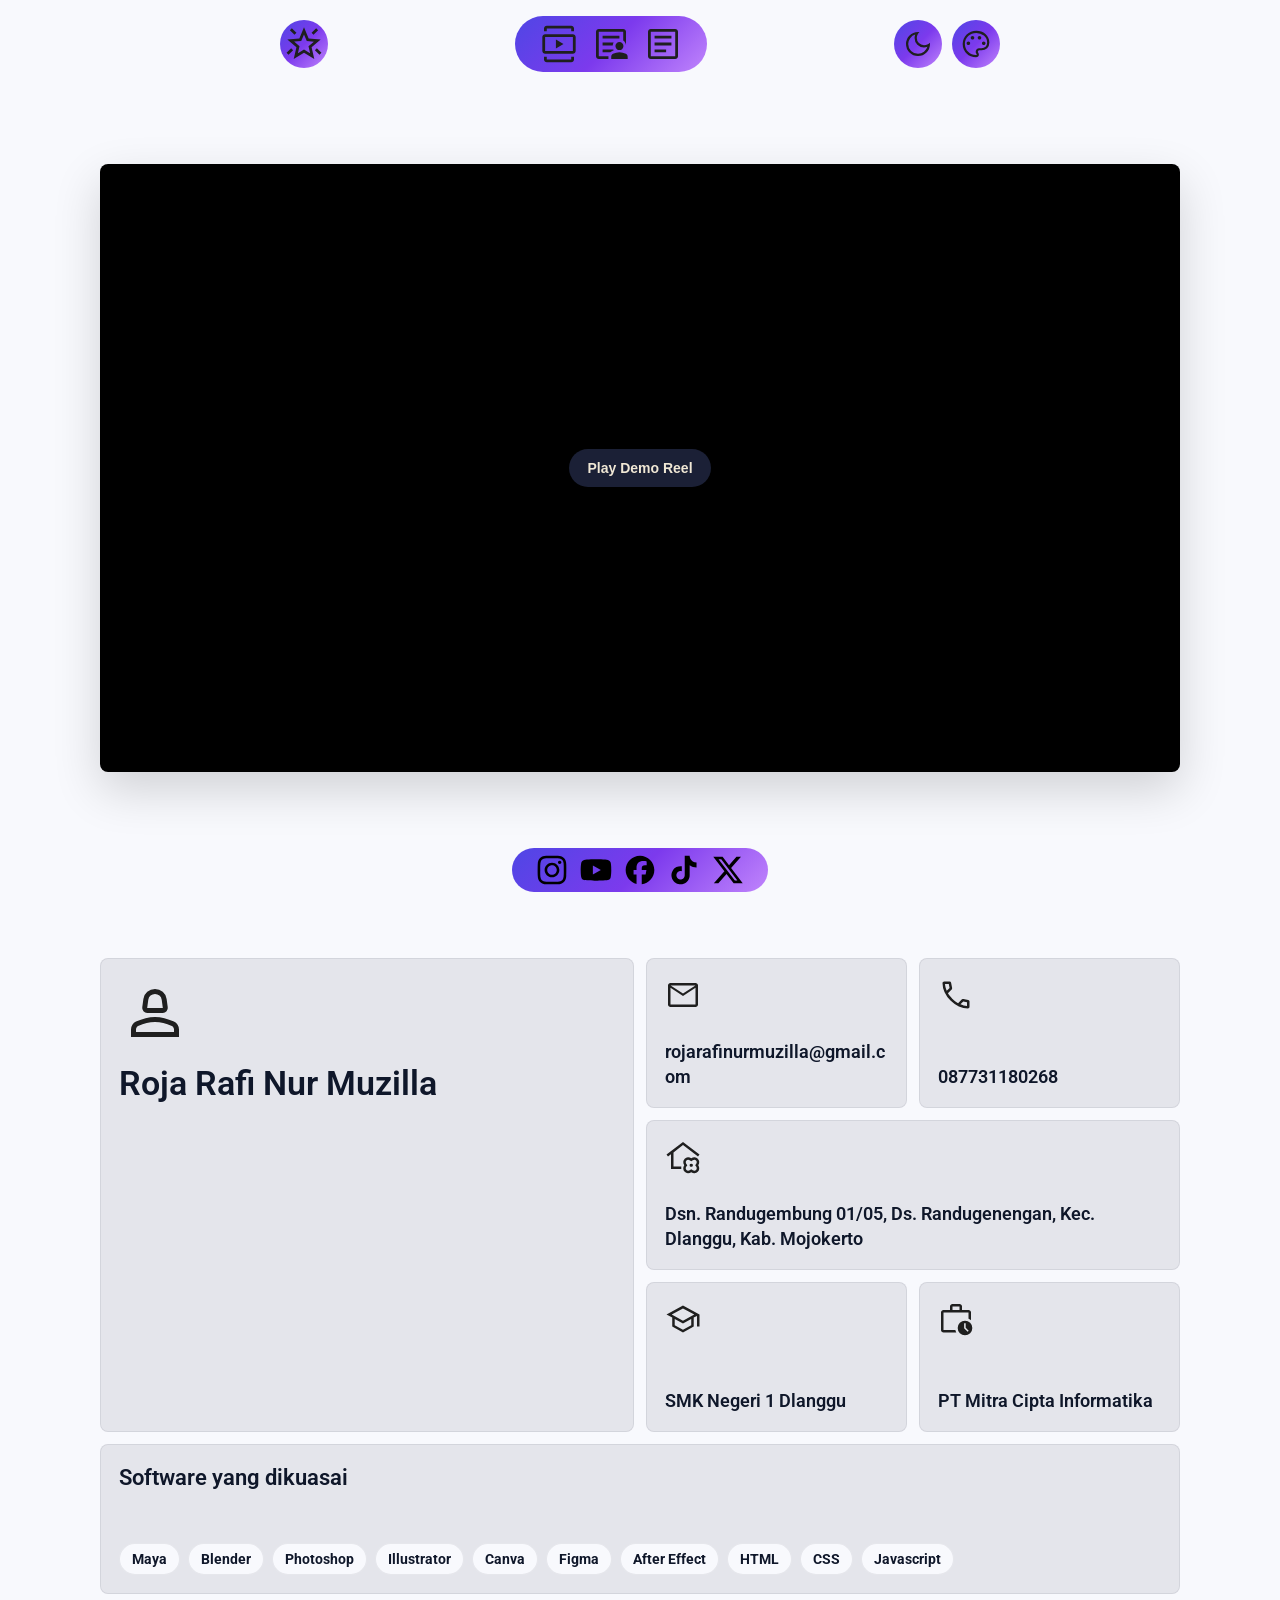
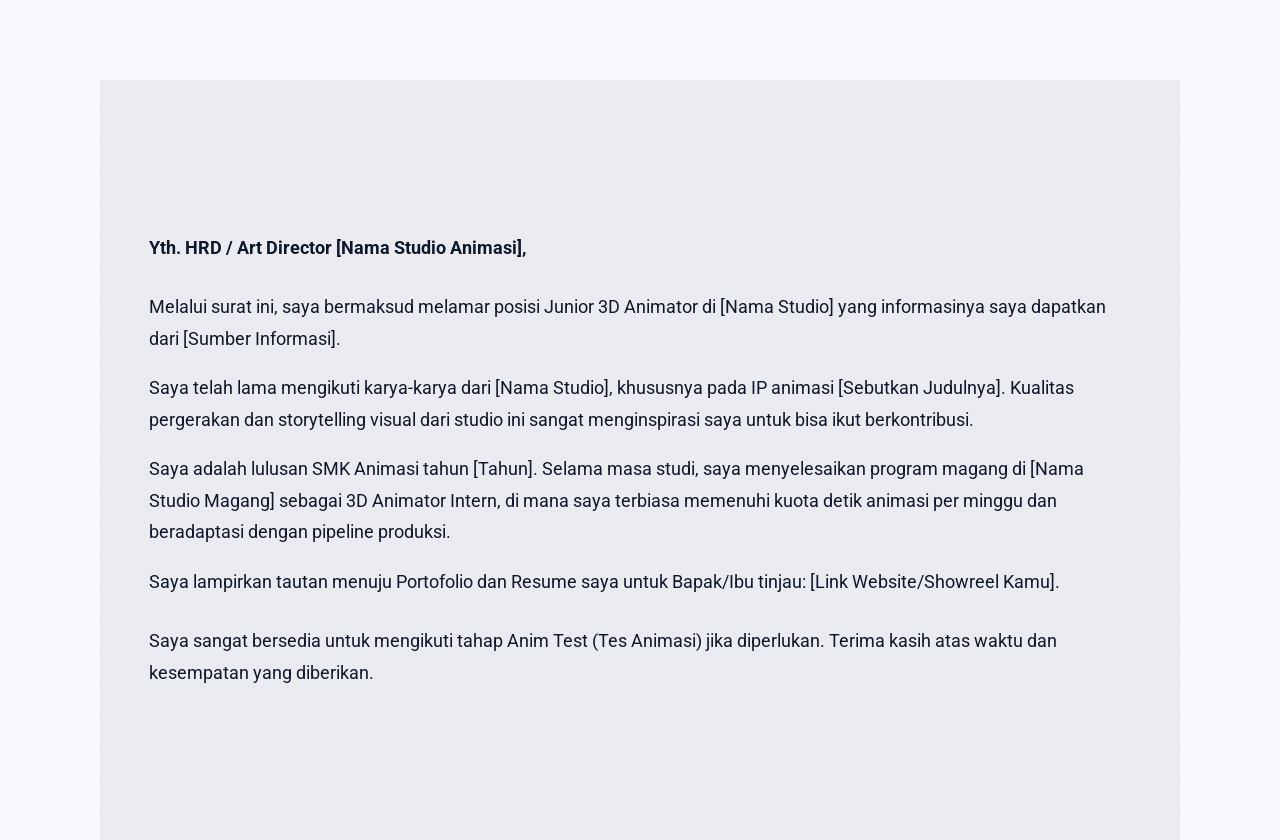
==== commit 481c306e: "Update" ====
--- a/index.html
+++ b/index.html
@@ -20,22 +20,23 @@
     <link href="https://fonts.googleapis.com/css2?family=Roboto:ital,wght@0,100..900;1,100..900&display=swap" rel="stylesheet"/>
     <!-- Menghubungkan file CSS utama untuk mengatur tampilan halaman. -->
     <link rel="stylesheet" href="style.css"/>
+    <!-- Memuat JavaScript dengan defer agar dieksekusi setelah HTML selesai diparse. -->
+    <script src="script.js" defer></script>
   </head>
 
   <!-- Body berisi semua konten yang terlihat dan bisa dipakai user. -->
-  <body>
+  <body data-theme="classic" data-mode="light">
     <!-- Header dipakai untuk area navigasi utama yang melayang di atas halaman. -->
     <header>
       <!-- Floating header adalah wrapper menu fixed/sticky yang selalu terlihat saat scroll. -->
       <div class="floating-header">
         <!-- Tombol home berupa link anchor yang mengarah ke bagian paling atas halaman. -->
         <a class="home" href="#home" data-tooltip="Back to Home" data-idle-src="images/star-shine-fill0.svg" data-hover-src="images/star-shine-fill1.svg">
-          <!-- Span membantu menjaga ikon tetap mudah diatur dengan flexbox. -->
-          <span><img src="images/star-shine-fill0.svg" alt="Icon Porto Zilla"/></span>
+          <img src="images/star-shine-fill0.svg" alt="Icon Porto Zilla"/>
         <!-- Menutup link home. -->
         </a>
         <!-- Menu utama berisi link ke tiga section portofolio. -->
-        <div class="menu" aria-label="Portfolio menu">
+        <nav class="menu" aria-label="Menu portofolio">
           <!-- Link menuju section demo reel; tooltip memberi label saat hover/fokus. -->
           <a href="#demo-reel" data-tooltip="Demo Reel"><img src="images/video-template-fill0.svg" data-idle-src="images/video-template-fill0.svg" data-hover-src="images/video-template-fill1.svg" alt="Icon Demo Reel"/></a>
           <!-- Link menuju section curriculum vitae. -->
@@ -43,18 +44,41 @@
           <!-- Link menuju section cover letter. -->
           <a href="#cover-letter" data-tooltip="Cover Letter"><img src="images/article-fill0.svg" data-idle-src="images/article-fill0.svg" data-hover-src="images/article-fill1.svg" alt="Icon Cover Letter"/></a>
         <!-- Menutup wrapper menu. -->
-        </div>
-        <!-- Tombol untuk mengganti tema; role button dan tabindex membuat div ini bisa dipakai seperti tombol. -->
-        <div class="switch-theme" role="button" tabindex="0" aria-label="Ganti ke tema gelap" data-tooltip="Ganti Tema">
-          <!-- Wrapper ikon tema agar animasi gelap/terang bisa ditumpuk di area yang sama. -->
-          <div class="theme-icons">
-            <!-- Ikon mode gelap, terlihat saat website belum dark mode. -->
-            <span class="gelap"><img src="images/dark-mode-fill0.svg" alt="Ganti Mode Gelap"/></span>
-            <!-- Ikon mode terang, terlihat setelah website dark mode. -->
-            <span class="terang"><img src="images/light-mode-fill0.svg" alt="Ganti Mode Terang"/></span>
-          <!-- Menutup wrapper ikon tema. -->
+        </nav>
+        <div class="header-actions">
+          <!-- Tombol untuk mengganti tema. -->
+          <button class="switch-theme" type="button" aria-label="Ganti ke tema gelap" data-tooltip="Ganti Tema">
+            <!-- Wrapper ikon tema agar animasi gelap/terang bisa ditumpuk di area yang sama. -->
+            <div class="theme-icons">
+              <!-- Ikon mode gelap, terlihat saat website belum dark mode. -->
+              <span class="gelap"><img src="images/dark-mode-fill0.svg" alt="Ganti Mode Gelap"/></span>
+              <!-- Ikon mode terang, terlihat setelah website dark mode. -->
+              <span class="terang"><img src="images/light-mode-fill0.svg" alt="Ganti Mode Terang"/></span>
+            <!-- Menutup wrapper ikon tema. -->
+            </div>
+          <!-- Menutup tombol switch theme. -->
+          </button>
+          <!-- Pilihan tema warna utama sebagai dropdown. -->
+          <div class="theme-picker" aria-label="Pilihan tema warna">
+            <button class="theme-picker-trigger" type="button" aria-haspopup="menu" aria-expanded="false" aria-controls="theme-picker-panel" data-tooltip="Warna Tema">
+              <img src="images/palettefill0.svg" data-idle-src="images/palettefill0.svg" data-hover-src="images/palette-fill1.svg" alt="Buka menu tema"/>
+            </button>
+            <div class="theme-picker-panel" id="theme-picker-panel" role="menu" hidden>
+              <!-- Tombol tema classic. -->
+              <button class="theme-option theme-option-classic" type="button" role="menuitem" data-theme-option="classic" data-tooltip="Classic" aria-label="Pilih tema Classic" aria-pressed="true" data-idle-src="images/palettefill0.svg" data-hover-src="images/palette-fill1.svg">
+                <img src="images/palettefill0.svg" alt="Icon tema Classic"/>
+              </button>
+              <!-- Tombol tema moss. -->
+              <button class="theme-option theme-option-moss" type="button" role="menuitem" data-theme-option="moss" data-tooltip="Moss" aria-label="Pilih tema Moss" aria-pressed="false" data-idle-src="images/palettefill0.svg" data-hover-src="images/palette-fill1.svg">
+                <img src="images/palettefill0.svg" alt="Icon tema Moss"/>
+              </button>
+              <!-- Tombol tema coral. -->
+              <button class="theme-option theme-option-coral" type="button" role="menuitem" data-theme-option="coral" data-tooltip="Coral" aria-label="Pilih tema Coral" aria-pressed="false" data-idle-src="images/palettefill0.svg" data-hover-src="images/palette-fill1.svg">
+                <img src="images/palettefill0.svg" alt="Icon tema Coral"/>
+              </button>
+            </div>
+          <!-- Menutup pilihan tema warna. -->
           </div>
-        <!-- Menutup tombol switch theme. -->
         </div>
       <!-- Menutup floating header. -->
       </div>
@@ -63,15 +87,31 @@
     <!-- Main adalah area konten utama halaman. -->
     <main>
       <!-- Section demo reel; id home menjadi target tombol home. -->
-      <div class="video-content" id="home">
+      <section class="video-content" id="home">
         <!-- Anchor tersembunyi untuk target menu Demo Reel tanpa mengganggu layout video. -->
         <span id="demo-reel" aria-hidden="true"></span>
-        <!-- Elemen video menampilkan file demo reel dengan kontrol bawaan browser. -->
-        <video src="videos/demo-reel.mp4" controls playsinline></video>
+        <!-- Tombol pembuka modal demo reel. -->
+        <button class="video-open" type="button" aria-haspopup="dialog" aria-controls="demo-reel-modal">
+          <!-- Preview video tanpa kontrol; video penuh dibuka di modal. -->
+          <video src="videos/demo-reel.mp4" muted playsinline preload="metadata" aria-hidden="true"></video>
+          <span>Play Demo Reel</span>
+        </button>
       <!-- Menutup section video. -->
+      </section>
+      <!-- Modal demo reel; tersembunyi sampai tombol preview diklik. -->
+      <div class="video-modal" id="demo-reel-modal" role="dialog" aria-modal="true" aria-label="Demo Reel" hidden>
+        <!-- Backdrop modal juga bisa diklik untuk menutup video. -->
+        <button class="video-modal-backdrop" type="button" aria-label="Tutup Demo Reel"></button>
+        <!-- Panel video utama di atas backdrop. -->
+        <div class="video-modal-panel">
+          <!-- Tombol close modal. -->
+          <button class="video-modal-close" type="button" aria-label="Tutup Demo Reel">&times;</button>
+          <!-- Video demo reel dengan kontrol bawaan browser. -->
+          <video src="videos/demo-reel.mp4" controls playsinline></video>
+        </div>
       </div>
       <!-- Section CV; id dipakai sebagai target link menu Curriculum Vitae. -->
-      <div class="cv-content" id="curriculum-vitae">
+      <section class="cv-content" id="curriculum-vitae">
         <!-- Kartu profil utama di Bento Grid. -->
         <div class="cv-card cv-card-profile" data-tooltip="Nama">
           <!-- Ikon profil; data-idle-src dan data-hover-src dipakai JavaScript untuk efek hover. -->
@@ -125,35 +165,35 @@
           <!-- Judul kecil untuk daftar software. -->
           <p>Software yang dikuasai</p>
           <!-- Wrapper daftar software agar setiap item bisa tampil sebagai chip. -->
-          <div class="software-list">
+          <ul class="software-list" aria-label="Daftar software yang dikuasai">
             <!-- Item software 3D. -->
-            <span>Maya</span>
+            <li>Maya</li>
             <!-- Item software 3D. -->
-            <span>Blender</span>
+            <li>Blender</li>
             <!-- Item software desain. -->
-            <span>Photoshop</span>
+            <li>Photoshop</li>
             <!-- Item software desain vektor. -->
-            <span>Illustrator</span>
+            <li>Illustrator</li>
             <!-- Item software desain cepat. -->
-            <span>Canva</span>
+            <li>Canva</li>
             <!-- Item software desain UI. -->
-            <span>Figma</span>
+            <li>Figma</li>
             <!-- Item software motion/kompositing. -->
-            <span>After Effect</span>
+            <li>After Effect</li>
             <!-- Skill markup web. -->
-            <span>HTML</span>
+            <li>HTML</li>
             <!-- Skill styling web. -->
-            <span>CSS</span>
+            <li>CSS</li>
             <!-- Skill interaksi web. -->
-            <span>Javascript</span>
+            <li>Javascript</li>
           <!-- Menutup daftar software. -->
-          </div>
+          </ul>
         <!-- Menutup kartu software. -->
         </div>
       <!-- Menutup section CV. -->
-      </div>
+      </section>
       <!-- Section cover letter; id dipakai sebagai target link menu Cover Letter. -->
-      <div class="cl-content" id="cover-letter">
+      <section class="cl-content" id="cover-letter">
         <!-- Baris pembuka surat lamaran. -->
         <p>Yth. HRD / Art Director [Nama Studio Animasi],</p>
         <!-- Paragraf maksud melamar pekerjaan. -->
@@ -167,7 +207,7 @@
         <!-- Paragraf penutup surat. -->
         <p>Saya sangat bersedia untuk mengikuti tahap Anim Test (Tes Animasi) jika diperlukan. Terima kasih atas waktu dan kesempatan yang diberikan.</p>
       <!-- Menutup section cover letter. -->
-      </div>
+      </section>
     <!-- Menutup konten utama. -->
     </main>
     <!-- Footer berisi link sosial media yang melayang di bawah halaman. -->
@@ -188,8 +228,6 @@
       </div>
     <!-- Menutup footer. -->
     </footer>
-    <!-- Memuat JavaScript di akhir body agar HTML selesai dibaca sebelum script berjalan. -->
-    <script src="script.js"></script>
   <!-- Menutup body. -->
   </body>
 <!-- Menutup dokumen HTML. -->
--- a/style.css
+++ b/style.css
@@ -1,40 +1,141 @@
 /* Menyimpan variabel global agar warna dan ukuran utama mudah diubah dari satu tempat. */
 :root {
-  --base-color: white; /* Warna dasar halaman untuk mode terang. */
-  --text-color: black; /* Warna teks utama untuk mode terang. */
-  --panel-color: #f6f2ed; /* Warna panel/kartu agar tidak sama persis dengan background. */
-  --accent-color: tomato; /* Warna aksen utama untuk tombol, menu, dan highlight. */
-  --line-color: rgba(0, 0, 0, 0.1); /* Warna garis tipis untuk border di mode terang. */
-  --content-width: min(100% - 32px, 1080px); /* Lebar konten: penuh dengan jarak 32px, tapi maksimal 1080px. */
-}
-
-/* Saat body punya class darkmode, variabel warna diganti untuk tema gelap. */
-.darkmode {
-  --base-color: black; /* Background utama saat dark mode. */
-  --text-color: white; /* Teks utama saat dark mode. */
-  --panel-color: #151515; /* Warna kartu saat dark mode. */
-  --line-color: rgba(255, 255, 255, 0.14); /* Border dibuat terang tipis agar terlihat di background gelap. */
+  --content-width: min(100% - 32px, 1080px);
+  /* Lebar konten: penuh dengan jarak 32px, tapi maksimal 1080px. */
+
+  /* Gradient Accent warna untuk Classic (Cosmic Theme) */
+  --classic-grad-light: linear-gradient(135deg, #4f46e5 0%, #7c3aed 50%, #c084fc 100%);
+  --classic-grad-dark: linear-gradient(135deg, #6366f1 0%, #a855f7 50%, #ec4899 100%);
+
+  /* Gradient Accent warna untuk Moss (Aurora Forest) */
+  --moss-grad-light: linear-gradient(135deg, #059669 0%, #10b981 50%, #34d399 100%);
+  --moss-grad-dark: linear-gradient(135deg, #10b981 0%, #06b6d4 50%, #3b82f6 100%);
+
+  /* Gradient Accent warna untuk Coral (Sunset Breeze) */
+  --coral-grad-light: linear-gradient(135deg, #f97316 0%, #ef4444 50%, #ec4899 100%);
+  --coral-grad-dark: linear-gradient(135deg, #fdba74 0%, #f87171 50%, #f472b6 100%);
+}
+
+/* Tema classic dalam mode terang. */
+[data-theme="classic"][data-mode="light"] {
+  --base-color: #f8f9fd;
+  /* Warna dasar halaman (solid) untuk mode terang. */
+  --text-color: #0f172a;
+  /* Warna teks utama untuk mode terang. */
+  --accent-gradient: var(--classic-grad-light);
+  /* Gradient accent untuk menu/button. */
+  --accent-solid: #6366f1;
+  /* Solid accent untuk border/fokus. */
+  --line-color: rgba(15, 23, 42, 0.08);
+  /* Warna garis tipis untuk border di mode terang. */
+}
+
+/* Tema classic dalam mode gelap. */
+[data-theme="classic"][data-mode="dark"] {
+  --base-color: #0b0f19;
+  /* Background utama saat dark mode. */
+  --text-color: #f1f5f9;
+  /* Teks utama saat dark mode. */
+  --accent-gradient: var(--classic-grad-dark);
+  /* Gradient accent untuk menu/button. */
+  --accent-solid: #a855f7;
+  /* Solid accent untuk border/fokus. */
+  --line-color: rgba(241, 245, 249, 0.1);
+  /* Border dibuat terang tipis agar terlihat di background gelap. */
+}
+
+/* Tema moss dalam mode terang. */
+[data-theme="moss"][data-mode="light"] {
+  --base-color: #f4fbf7;
+  /* Background hijau lembut untuk mode terang. */
+  --text-color: #062016;
+  /* Teks hijau gelap. */
+  --accent-gradient: var(--moss-grad-light);
+  /* Gradient accent untuk menu/button. */
+  --accent-solid: #10b981;
+  /* Solid accent untuk border/fokus. */
+  --line-color: rgba(6, 32, 22, 0.08);
+  /* Border halus sesuai tema moss. */
+}
+
+/* Tema moss dalam mode gelap. */
+[data-theme="moss"][data-mode="dark"] {
+  --base-color: #040d0a;
+  /* Background gelap kehijauan. */
+  --text-color: #e6f7f0;
+  /* Teks terang lembut. */
+  --accent-gradient: var(--moss-grad-dark);
+  /* Gradient accent untuk menu/button. */
+  --accent-solid: #06b6d4;
+  /* Solid accent untuk border/fokus. */
+  --line-color: rgba(230, 247, 240, 0.1);
+  /* Border terang tipis. */
+}
+
+/* Tema coral dalam mode terang. */
+[data-theme="coral"][data-mode="light"] {
+  --base-color: #fffaf5;
+  /* Background hangat terang. */
+  --text-color: #2d1610;
+  /* Teks gelap hangat. */
+  --accent-gradient: var(--coral-grad-light);
+  /* Gradient accent untuk menu/button. */
+  --accent-solid: #f97316;
+  /* Solid accent untuk border/fokus. */
+  --line-color: rgba(45, 22, 16, 0.08);
+  /* Border halus sesuai tema coral. */
+}
+
+/* Tema coral dalam mode gelap. */
+[data-theme="coral"][data-mode="dark"] {
+  --base-color: #160b08;
+  /* Background gelap hangat. */
+  --text-color: #fff5f0;
+  /* Teks terang hangat. */
+  --accent-gradient: var(--coral-grad-dark);
+  /* Gradient accent untuk menu/button. */
+  --accent-solid: #f87171;
+  /* Aksen coral lebih terang untuk dark mode. */
+  --line-color: rgba(255, 245, 240, 0.1);
+  /* Border dibuat terang tipis agar terlihat di background gelap. */
 }
 
 /* Semua gambar dibalik warnanya saat dark mode supaya ikon hitam tetap terlihat. */
-.darkmode img {
-  filter: brightness(0) invert(1); /* Mengubah ikon menjadi putih. */
-  transition: filter 250ms ease; /* Membuat perubahan filter terasa halus. */
+[data-mode="dark"] img {
+  filter: brightness(0) invert(1);
+  /* Mengubah ikon menjadi putih. */
+  transition: filter 250ms ease;
+  /* Membuat perubahan filter terasa halus. */
 }
 
 /* Style dasar untuk seluruh halaman. */
 body {
-  margin: 0; /* Menghapus margin bawaan browser. */
-  font-family: "Roboto", Arial, sans-serif; /* Memakai Roboto, lalu fallback ke Arial/sans-serif. */
-  color: var(--text-color); /* Warna teks mengikuti variabel tema. */
-  background: var(--base-color); /* Background mengikuti variabel tema. */
-  transition: color 250ms ease, background-color 250ms ease; /* Perubahan tema dibuat smooth. */
-  animation: page-fade-in 700ms ease both; /* Animasi intro saat halaman pertama dibuka. */
+  margin: 0;
+  /* Menghapus margin bawaan browser. */
+  font-family: "Roboto", Arial, sans-serif;
+  /* Memakai Roboto, lalu fallback ke Arial/sans-serif. */
+  color: var(--text-color);
+  /* Warna teks mengikuti variabel tema. */
+  background: var(--base-color);
+  /* Background solid mengikuti variabel tema. */
+  transition: color 250ms ease, background-color 250ms ease;
+  /* Perubahan tema dibuat smooth. */
+  animation: page-fade-in 700ms ease both;
+  /* Animasi intro saat halaman pertama dibuka. */
+  scrollbar-gutter: stable;
+  /* Mereservasi space scrollbar untuk mencegah jitter saat modal terbuka. */
+}
+
+/* Saat modal terbuka, halaman belakang tidak ikut scroll. */
+body.modal-open {
+  overflow: hidden;
+  /* Mengunci scroll halaman di belakang modal. */
 }
 
 /* Style level dokumen untuk mengatur perilaku scroll. */
 html {
-  scroll-behavior: smooth; /* Membuat klik anchor menu scroll secara halus. */
+  scroll-behavior: smooth;
+  /* Membuat klik anchor menu scroll secara halus. */
 }
 
 /* Semua target anchor diberi jarak dari atas agar tidak tertutup floating header. */
@@ -42,491 +143,1130 @@
 #demo-reel,
 #curriculum-vitae,
 #cover-letter {
-  scroll-margin-top: 76px; /* Offset scroll setinggi header plus sedikit ruang napas. */
+  scroll-margin-top: 76px;
+  /* Offset scroll setinggi header plus sedikit ruang napas. */
 }
 
 /* Target demo reel berupa span tersembunyi di dalam section video. */
 #demo-reel {
-  position: absolute; /* Diletakkan relatif terhadap .video-content. */
-  inset-block-start: 0; /* Menempatkan target di sisi atas section. */
-}
-
-/* Header melayang yang berisi home, menu, dan switch theme. */
+  position: absolute;
+  /* Diletakkan relatif terhadap .video-content. */
+  inset-block-start: 0;
+  /* Menempatkan target di sisi atas section. */
+}
+
+/* Parent header element sebagai sticky container. */
+header {
+  position: sticky;
+  top: 12px;
+  /* Jarak 12px dari atas viewport saat melayang sticky. */
+  z-index: 100;
+  width: 100%;
+  display: flex;
+  justify-content: center;
+  align-items: center;
+  pointer-events: none;
+  /* Clicks can pass through the transparent areas of header wrapper */
+}
+
+/* Floating header bar — grid 3 kolom: home | menu | actions. */
 .floating-header {
-  position: fixed; /* Membuat header tetap di layar saat halaman discroll. */
-  top: 0; /* Menempel ke bagian atas viewport. */
-  left: 50%; /* Titik kiri digeser ke tengah layar. */
-  z-index: 100; /* Memastikan header berada di atas konten. */
-  display: flex; /* Menyusun anak-anak header secara horizontal. */
-  align-items: center; /* Menengahkan item secara vertikal. */
-  justify-content: center; /* Menengahkan item secara horizontal. */
-  margin: 8px auto; /* Memberi jarak kecil dari atas viewport. */
-  gap: 4px; /* Jarak antar blok header. */
-  transform: translateX(-50%); /* Mengoreksi left 50% agar elemen benar-benar center. */
-  animation: header-intro 700ms cubic-bezier(0.22, 1, 0.36, 1) 120ms both; /* Animasi header masuk dari atas. */
+  display: grid;
+  grid-template-columns: auto 1fr auto;
+  /* 3 kolom: home kiri, menu tengah (fleksibel), actions kanan. */
+  align-items: center;
+  /* Menengahkan isi secara vertikal. */
+  gap: 8px;
+  /* Jarak antar kolom. */
+  width: 100%;
+  max-width: 720px;
+  /* Lebar maksimum agar header tidak terlalu lebar di layar besar. */
+  margin: 0 auto;
+  /* Memusatkan header secara horizontal di dalam parent. */
+  padding: 4px;
+  /* Ruang dalam floating header. */
+  pointer-events: auto;
+  /* Mengaktifkan kembali klik di area header (parent nonaktifkan). */
 }
 
 /* Tombol home berbentuk lingkaran. */
 .home {
-  display: flex; /* Memudahkan ikon ditengahkan. */
-  align-items: center; /* Menengahkan ikon secara vertikal. */
-  justify-content: center; /* Menengahkan ikon secara horizontal. */
-  background-color: tomato; /* Warna tombol mengikuti aksen visual website. */
-  border-radius: 100%; /* Membuat bentuk lingkaran. */
-  width: 48px; /* Lebar tombol home. */
-  height: 48px; /* Tinggi tombol home. */
-  cursor: pointer; /* Memberi tanda bahwa elemen bisa diklik. */
-  text-decoration: none; /* Menghapus underline bawaan link. */
+  display: flex;
+  /* Memudahkan ikon ditengahkan. */
+  align-items: center;
+  /* Menengahkan ikon secara vertikal. */
+  justify-content: center;
+  /* Menengahkan ikon secara horizontal. */
+  background: var(--accent-gradient);
+  /* Warna tombol mengikuti gradient aksen tema. */
+  border-radius: 100%;
+  /* Membuat bentuk lingkaran. */
+  width: 48px;
+  /* Lebar tombol home. */
+  height: 48px;
+  /* Tinggi tombol home. */
+  cursor: pointer;
+  /* Memberi tanda bahwa elemen bisa diklik. */
+  text-decoration: none;
+  /* Menghapus underline bawaan link. */
 }
 
 /* Tombol switch theme. */
 .switch-theme {
-  position: relative; /* Menjadi acuan posisi untuk elemen anak absolut. */
-  display: flex; /* Memakai flexbox untuk menengahkan isi. */
-  align-items: center; /* Menengahkan ikon secara vertikal. */
-  justify-content: center; /* Menengahkan ikon secara horizontal. */
-  width: 48px; /* Lebar tombol theme. */
-  height: 48px; /* Tinggi tombol theme. */
-  background-color: tomato; /* Warna latar tombol theme. */
-  border-radius: 100%; /* Membuat tombol theme berbentuk lingkaran. */
-  cursor: pointer; /* Menandai tombol bisa diklik. */
+  position: relative;
+  /* Menjadi acuan posisi untuk elemen anak absolut. */
+  display: flex;
+  /* Memakai flexbox untuk menengahkan isi. */
+  align-items: center;
+  /* Menengahkan ikon secara vertikal. */
+  justify-content: center;
+  /* Menengahkan ikon secara horizontal. */
+  width: 48px;
+  /* Lebar tombol theme. */
+  height: 48px;
+  /* Tinggi tombol theme. */
+  padding: 0;
+  /* Menghapus padding bawaan button agar ukuran visual tetap sama. */
+  border: 0;
+  /* Menghapus border bawaan button. */
+  background: var(--accent-gradient);
+  /* Warna latar tombol theme mengikuti gradient aksen tema. */
+  border-radius: 100%;
+  /* Membuat tombol theme berbentuk lingkaran. */
+  cursor: pointer;
+  /* Menandai tombol bisa diklik. */
+}
+
+/* Wrapper tombol pilihan tema warna. */
+.theme-picker {
+  position: relative;
+  display: flex;
+  /* Menyusun tombol tema secara horizontal. */
+  align-items: center;
+  /* Menengahkan swatch secara vertikal. */
+  gap: 4px;
+  /* Jarak antar tombol tema. */
+  margin-left: 2px;
+  /* Jarak sangat pendek dari tombol switch-theme. */
+}
+
+.theme-picker-trigger {
+  display: flex;
+  align-items: center;
+  justify-content: center;
+  width: 48px;
+  height: 48px;
+  padding: 0;
+  border: 0;
+  border-radius: 100%;
+  background: var(--accent-gradient);
+  /* Trigger picker menggunakan gradient aksen. */
+  cursor: pointer;
+}
+
+.theme-picker-trigger img {
+  width: 32px;
+  height: 32px;
+  display: block;
+}
+
+.theme-picker-panel {
+  position: absolute;
+  top: calc(100% + 8px);
+  /* Panel muncul tepat di bawah trigger dengan jarak 8px. */
+  left: 50%;
+  transform: translateX(-50%);
+  /* Memusatkan panel secara horizontal di bawah trigger. */
+  display: flex;
+  flex-direction: column;
+  gap: 4px;
+  padding: 6px;
+  background: var(--base-color);
+  border: 1px solid var(--line-color);
+  border-radius: 18px;
+  box-shadow: 0 12px 24px rgba(0, 0, 0, 0.18);
+  min-width: 48px;
+  max-width: 48px;
+  z-index: 101;
+}
+
+.theme-picker-panel[hidden] {
+  display: none;
+}
+
+/* Tombol swatch untuk memilih data-theme. */
+.theme-option {
+  position: relative;
+  display: flex;
+  align-items: center;
+  justify-content: center;
+  width: 48px;
+  /* Menyamakan ukuran dengan tombol switch-theme. */
+  height: 48px;
+  /* Menyamakan ukuran dengan tombol switch-theme. */
+  padding: 0;
+  /* Menghapus padding bawaan button. */
+  border: 0;
+  /* Sama dengan .switch-theme (tanpa border). */
+  border-radius: 100%;
+  /* Bentuk lingkaran. */
+  cursor: pointer;
+  /* Menandai tombol bisa diklik. */
+  background: var(--accent-gradient);
+  /* Menyamakan latar dengan switch-theme. */
+  overflow: hidden;
+  /* Menyamakan clipping ikon dengan switch-theme. */
+  transition: transform 180ms ease, opacity 180ms ease;
+  /* Transisi halus. */
+}
+
+/* Swatch tema classic dengan warna gradient spesifik mode. */
+[data-mode="light"] .theme-option-classic {
+  background: var(--classic-grad-light);
+}
+
+[data-mode="dark"] .theme-option-classic {
+  background: var(--classic-grad-dark);
+}
+
+/* Swatch tema moss dengan warna gradient spesifik mode. */
+[data-mode="light"] .theme-option-moss {
+  background: var(--moss-grad-light);
+}
+
+[data-mode="dark"] .theme-option-moss {
+  background: var(--moss-grad-dark);
+}
+
+/* Swatch tema coral dengan warna gradient spesifik mode. */
+[data-mode="light"] .theme-option-coral {
+  background: var(--coral-grad-light);
+}
+
+[data-mode="dark"] .theme-option-coral {
+  background: var(--coral-grad-dark);
+}
+
+/* Ukuran ikon di dalam tombol tema agar seragam dengan switch-theme. */
+.theme-option img {
+  width: 32px;
+  height: 32px;
+  display: block;
+  transition: transform 220ms ease, opacity 220ms ease;
+}
+
+/* State hover, fokus, dan aktif untuk tombol tema. */
+.theme-option[aria-pressed="true"] {
+  box-shadow: inset 0 0 0 2px rgba(255, 255, 255, 0.48);
+  /* Ring dalam saat aktif agar terlihat. */
 }
 
 /* Wrapper dua ikon theme yang saling bergantian. */
 .theme-icons {
-  position: relative; /* Menjadi acuan posisi absolut untuk icon gelap/terang. */
-  width: 100%; /* Mengisi seluruh lebar tombol. */
-  height: 100%; /* Mengisi seluruh tinggi tombol. */
-  border-radius: 100%; /* Mengikuti bentuk lingkaran tombol. */
-  overflow: hidden; /* Menyembunyikan ikon saat animasi keluar area tombol. */
+  position: relative;
+  /* Menjadi acuan posisi absolut untuk icon gelap/terang. */
+  width: 100%;
+  /* Mengisi seluruh lebar tombol. */
+  height: 100%;
+  /* Mengisi seluruh tinggi tombol. */
+  border-radius: 100%;
+  /* Mengikuti bentuk lingkaran tombol. */
+  overflow: hidden;
+  /* Menyembunyikan ikon saat animasi keluar area tombol. */
 }
 
 /* Style dasar untuk setiap span ikon di tombol theme. */
 .switch-theme span {
-  position: absolute; /* Menumpuk ikon di posisi yang sama. */
-  inset: 0; /* Membuat span memenuhi seluruh area wrapper. */
-  display: flex; /* Memakai flexbox untuk menengahkan gambar. */
-  align-items: center; /* Menengahkan gambar secara vertikal. */
-  justify-content: center; /* Menengahkan gambar secara horizontal. */
-  opacity: 0; /* Default disembunyikan dulu. */
-  transform: translateY(0); /* Posisi dasar sebelum animasi geser. */
-  pointer-events: none; /* Klik tetap diterima wrapper tombol, bukan span. */
-  transition: opacity 220ms ease, transform 320ms ease; /* Animasi transisi ikon. */
+  position: absolute;
+  /* Menumpuk ikon di posisi yang sama. */
+  inset: 0;
+  /* Membuat span memenuhi seluruh area wrapper. */
+  display: flex;
+  /* Memakai flexbox untuk menengahkan gambar. */
+  align-items: center;
+  /* Menengahkan gambar secara vertikal. */
+  justify-content: center;
+  /* Menengahkan gambar secara horizontal. */
+  opacity: 0;
+  /* Default disembunyikan dulu. */
+  transform: translateY(0);
+  /* Posisi dasar sebelum animasi geser. */
+  pointer-events: none;
+  /* Klik tetap diterima wrapper tombol, bukan span. */
+  transition: opacity 220ms ease, transform 320ms ease;
+  /* Animasi transisi ikon. */
 }
 
 /* Ukuran ikon di tombol theme. */
 .switch-theme img {
-  width: 32px; /* Lebar ikon theme. */
-  height: 32px; /* Tinggi ikon theme. */
+  width: 32px;
+  /* Lebar ikon theme. */
+  height: 32px;
+  /* Tinggi ikon theme. */
 }
 
 /* Ikon gelap terlihat sebagai default saat belum dark mode. */
 .switch-theme .gelap {
-  opacity: 1; /* Menampilkan ikon gelap. */
+  opacity: 1;
+  /* Menampilkan ikon gelap. */
 }
 
 /* Ikon terang disiapkan di bawah tombol sebelum dark mode aktif. */
 .switch-theme .terang {
-  transform: translateY(100%); /* Menggeser ikon terang ke bawah area tombol. */
+  transform: translateY(100%);
+  /* Menggeser ikon terang ke bawah area tombol. */
 }
 
 /* Saat dark mode aktif, ikon gelap disembunyikan ke atas. */
-.darkmode .switch-theme .gelap {
-  opacity: 0; /* Menyembunyikan ikon gelap. */
-  transform: translateY(-100%); /* Menggeser ikon gelap ke atas. */
+[data-mode="dark"] .switch-theme .gelap {
+  opacity: 0;
+  /* Menyembunyikan ikon gelap. */
+  transform: translateY(-100%);
+  /* Menggeser ikon gelap ke atas. */
 }
 
 /* Saat dark mode aktif, ikon terang ditampilkan di tengah. */
-.darkmode .switch-theme .terang {
-  opacity: 1; /* Menampilkan ikon terang. */
-  transform: translateY(0); /* Mengembalikan ikon terang ke posisi tengah. */
+[data-mode="dark"] .switch-theme .terang {
+  opacity: 1;
+  /* Menampilkan ikon terang. */
+  transform: translateY(0);
+  /* Mengembalikan ikon terang ke posisi tengah. */
 }
 
 /* Menu navigasi utama berbentuk pil. */
 .menu {
-  position: relative; /* Menjadi acuan jika anak butuh posisi relatif. */
-  display: flex; /* Menyusun link menu secara horizontal. */
-  align-items: center; /* Menengahkan ikon menu secara vertikal. */
-  width: max-content; /* Lebar mengikuti isi menu. */
-  padding: 8px 24px; /* Ruang dalam menu atas-bawah dan kiri-kanan. */
-  gap: 12px; /* Jarak antar ikon menu. */
-  margin: 4px; /* Jarak kecil dari tombol home/theme. */
-  background: tomato; /* Warna latar menu. */
-  border-radius: 32px; /* Membuat menu berbentuk pil. */
-  cursor: pointer; /* Memberi kesan menu bisa diklik. */
+  position: relative;
+  /* Menjadi acuan jika anak butuh posisi relatif. */
+  display: flex;
+  /* Menyusun link menu secara horizontal. */
+  align-items: center;
+  /* Menengahkan ikon menu secara vertikal. */
+  width: max-content;
+  /* Lebar mengikuti isi menu. */
+  padding: 8px 24px;
+  /* Ruang dalam menu atas-bawah dan kiri-kanan. */
+  gap: 12px;
+  /* Jarak antar ikon menu. */
+  justify-self: center;
+  /* Menaruh menu di tengah header. */
+  background: var(--accent-gradient);
+  /* Warna latar menu mengikuti gradient aksen tema. */
+  border-radius: 32px;
+  /* Membuat menu berbentuk pil. */
+  cursor: pointer;
+  /* Memberi kesan menu bisa diklik. */
+}
+
+.header-actions {
+  display: flex;
+  align-items: center;
+  justify-content: flex-end;
+  gap: 8px;
 }
 
 /* Menyamakan perilaku layout span dan link di floating header. */
 .floating-header span,
 .floating-header a {
-  display: flex; /* Membuat isi link/span mudah ditata. */
-  align-items: center; /* Menengahkan isi secara vertikal. */
-  gap: 4px; /* Jarak kecil jika suatu saat ada ikon plus teks. */
+  display: flex;
+  /* Membuat isi link/span mudah ditata. */
+  align-items: center;
+  /* Menengahkan isi secara vertikal. */
+  gap: 4px;
+  /* Jarak kecil jika suatu saat ada ikon plus teks. */
 }
 
 /* Style dasar link di dalam menu. */
 .menu a {
-  color: inherit; /* Warna link mengikuti warna parent. */
-  text-decoration: none; /* Menghapus underline bawaan link. */
+  color: inherit;
+  /* Warna link mengikuti warna parent. */
+  text-decoration: none;
+  /* Menghapus underline bawaan link. */
 }
 
 /* Outline aksesibilitas untuk elemen interaktif saat fokus keyboard. */
 .menu a:focus-visible,
 .home:focus-visible,
 .switch-theme:focus-visible,
+.theme-option:focus-visible,
 .socials-btn:focus-visible {
-  outline: 2px solid var(--text-color); /* Garis fokus yang kontras dengan tema aktif. */
-  outline-offset: 4px; /* Menjauhkan outline dari elemen agar tidak menempel. */
+  outline: 2px solid var(--text-color);
+  /* Garis fokus yang kontras dengan tema aktif. */
+  outline-offset: 4px;
+  /* Menjauhkan outline dari elemen agar tidak menempel. */
 }
 
 /* Semua elemen dengan data-tooltip menjadi acuan posisi tooltip. */
 [data-tooltip] {
-  position: relative; /* Pseudo-element tooltip diposisikan relatif ke elemen ini. */
+  position: relative;
+  /* Pseudo-element tooltip diposisikan relatif ke elemen ini. */
 }
 
 /* Kotak tooltip dibuat dari pseudo-element after. */
 [data-tooltip]::after {
-  position: absolute; /* Tooltip keluar dari alur normal layout. */
-  left: 50%; /* Posisi horizontal dimulai dari tengah elemen. */
-  top: calc(100% + 8px); /* Tooltip muncul di bawah elemen dengan jarak 8px. */
-  z-index: 101; /* Tooltip berada di atas header/footer dan konten. */
-  content: attr(data-tooltip); /* Isi tooltip diambil dari atribut data-tooltip. */
-  width: max-content; /* Lebar mengikuti isi teks. */
-  max-width: 160px; /* Membatasi tooltip agar tidak terlalu panjang. */
-  padding: 6px 10px; /* Ruang dalam tooltip. */
-  color: var(--base-color); /* Teks tooltip memakai warna kebalikan tema. */
-  background: var(--text-color); /* Background tooltip memakai warna teks utama. */
-  border-radius: 8px; /* Sudut tooltip dibuat lembut. */
-  font-size: 12px; /* Ukuran teks tooltip kecil. */
-  line-height: 1; /* Tinggi baris tooltip dibuat rapat. */
-  opacity: 0; /* Tooltip default tidak terlihat. */
-  pointer-events: none; /* Tooltip tidak menghalangi hover/klik. */
-  transform: translate(-50%, -4px); /* Menengahkan tooltip dan memberi posisi awal animasi. */
-  transition: opacity 180ms ease, transform 180ms ease; /* Animasi tooltip muncul/hilang. */
-  white-space: nowrap; /* Tooltip tetap satu baris. */
+  position: absolute;
+  /* Tooltip keluar dari alur normal layout. */
+  left: 50%;
+  /* Posisi horizontal dimulai dari tengah elemen. */
+  top: calc(100% + 8px);
+  /* Tooltip muncul di bawah elemen dengan jarak 8px. */
+  z-index: 101;
+  /* Tooltip berada di atas header/footer dan konten. */
+  content: attr(data-tooltip);
+  /* Isi tooltip diambil dari atribut data-tooltip. */
+  width: max-content;
+  /* Lebar mengikuti isi teks. */
+  max-width: 160px;
+  /* Membatasi tooltip agar tidak terlalu panjang. */
+  padding: 6px 10px;
+  /* Ruang dalam tooltip. */
+  color: var(--base-color);
+  /* Teks tooltip memakai warna kebalikan tema. */
+  background: var(--text-color);
+  /* Background tooltip memakai warna teks utama. */
+  border-radius: 8px;
+  /* Sudut tooltip dibuat lembut. */
+  font-size: 12px;
+  /* Ukuran teks tooltip kecil. */
+  line-height: 1;
+  /* Tinggi baris tooltip dibuat rapat. */
+  opacity: 0;
+  /* Tooltip default tidak terlihat. */
+  pointer-events: none;
+  /* Tooltip tidak menghalangi hover/klik. */
+  transform: translate(-50%, -4px);
+  /* Menengahkan tooltip dan memberi posisi awal animasi. */
+  transition: opacity 180ms ease, transform 180ms ease;
+  /* Animasi tooltip muncul/hilang. */
+  white-space: nowrap;
+  /* Tooltip tetap satu baris. */
 }
 
 /* Tooltip muncul saat elemen di-hover atau mendapat fokus keyboard. */
 [data-tooltip]:hover::after,
 [data-tooltip]:focus-visible::after {
-  opacity: 1; /* Menampilkan tooltip. */
-  transform: translate(-50%, 0); /* Menggeser tooltip ke posisi final. */
+  opacity: 1;
+  /* Menampilkan tooltip. */
+  transform: translate(-50%, 0);
+  /* Menggeser tooltip ke posisi final. */
 }
 
 /* Tooltip footer dipindah ke atas karena footer berada di bawah layar. */
 .floating-footer [data-tooltip]::after {
-  top: auto; /* Membatalkan posisi tooltip bawah dari aturan umum. */
-  bottom: calc(100% + 8px); /* Tooltip footer muncul di atas ikon. */
-  transform: translate(-50%, 4px); /* Posisi awal animasi dari bawah ke atas. */
+  top: auto;
+  /* Membatalkan posisi tooltip bawah dari aturan umum. */
+  bottom: calc(100% + 8px);
+  /* Tooltip footer muncul di atas ikon. */
+  transform: translate(-50%, 4px);
+  /* Posisi awal animasi dari bawah ke atas. */
 }
 
 /* Posisi final tooltip footer saat hover/fokus. */
 .floating-footer [data-tooltip]:hover::after,
 .floating-footer [data-tooltip]:focus-visible::after {
-  transform: translate(-50%, 0); /* Menggeser tooltip footer ke posisi final. */
+  transform: translate(-50%, 0);
+  /* Menggeser tooltip footer ke posisi final. */
 }
 
 /* Footer sosial media yang melayang di bawah viewport. */
 .floating-footer {
-  position: fixed; /* Membuat footer tetap terlihat saat scroll. */
-  bottom: 8px; /* Jarak footer dari bawah viewport. */
-  left: 0; /* Membentangkan area hitung dari kiri viewport. */
-  right: 0; /* Membentangkan area hitung sampai kanan viewport. */
-  z-index: 100; /* Footer berada di atas konten. */
-  display: flex; /* Menyusun ikon sosial secara horizontal. */
-  align-items: center; /* Menengahkan ikon secara vertikal. */
-  justify-content: center; /* Menengahkan ikon secara horizontal. */
-  gap: 12px; /* Jarak antar ikon sosial. */
-  padding: 6px 24px; /* Ruang dalam footer. */
-  width: fit-content; /* Lebar footer mengikuti jumlah ikon. */
-  margin-inline: auto; /* Menengahkan footer secara horizontal. */
-  background-color: tomato; /* Warna latar footer. */
-  border-radius: 32px; /* Membuat footer berbentuk pil. */
-  animation: footer-intro 700ms cubic-bezier(0.22, 1, 0.36, 1) 220ms both; /* Animasi footer masuk dari bawah. */
+  position: fixed;
+  /* Membuat footer tetap terlihat saat scroll. */
+  bottom: 8px;
+  /* Jarak footer dari bawah viewport. */
+  left: 0;
+  /* Membentangkan area hitung dari kiri viewport. */
+  right: 0;
+  /* Membentangkan area hitung sampai kanan viewport. */
+  z-index: 100;
+  /* Footer berada di atas konten. */
+  display: flex;
+  /* Menyusun ikon sosial secara horizontal. */
+  align-items: center;
+  /* Menengahkan ikon secara vertikal. */
+  justify-content: center;
+  /* Menengahkan ikon secara horizontal. */
+  gap: 12px;
+  /* Jarak antar ikon sosial. */
+  padding: 6px 24px;
+  /* Ruang dalam footer. */
+  width: fit-content;
+  /* Lebar footer mengikuti jumlah ikon. */
+  margin-inline: auto;
+  /* Menengahkan footer secara horizontal. */
+  background: var(--accent-gradient);
+  /* Warna latar footer mengikuti gradient aksen tema. */
+  border-radius: 32px;
+  /* Membuat footer berbentuk pil. */
+  animation: footer-intro 700ms cubic-bezier(0.22, 1, 0.36, 1) 220ms both;
+  /* Animasi footer masuk dari bawah. */
 }
 
 /* Link ikon sosial media. */
 .socials-btn {
-  width: 32px; /* Lebar area klik ikon sosial. */
-  height: 32px; /* Tinggi area klik ikon sosial. */
-  display: flex; /* Memudahkan ikon diatur di dalam link. */
-  color: inherit; /* Warna link mengikuti parent. */
-  text-decoration: none; /* Menghapus underline bawaan link. */
+  width: 32px;
+  /* Lebar area klik ikon sosial. */
+  height: 32px;
+  /* Tinggi area klik ikon sosial. */
+  display: flex;
+  /* Memudahkan ikon diatur di dalam link. */
+  color: inherit;
+  /* Warna link mengikuti parent. */
+  text-decoration: none;
+  /* Menghapus underline bawaan link. */
+}
+
+/* Semua section konten utama ditengahkan vertikal dan horizontal di viewport. */
+.video-content,
+.cv-content,
+.cl-content {
+  width: min(100%, var(--content-width));
+  margin: 0 auto;
+  min-height: calc(100vh - 140px);
+  padding-block: 24px;
 }
 
 /* Section video demo reel. */
 .video-content {
-  min-height: 100vh; /* Tinggi minimal satu layar penuh. */
-  position: relative; /* Menjadi acuan posisi untuk target #demo-reel. */
-  display: flex; /* Memakai flexbox untuk menengahkan video. */
-  align-items: center; /* Menengahkan video secara vertikal. */
-  justify-content: center; /* Menengahkan video secara horizontal. */
-  width: var(--content-width); /* Lebar section sama dengan section lain. */
-  margin: 0 auto; /* Menengahkan section di halaman. */
-  padding: 88px 0 92px; /* Ruang atas/bawah agar tidak tertutup header/footer. */
-  box-sizing: border-box; /* Padding dihitung di dalam lebar total. */
-  animation: content-intro 800ms cubic-bezier(0.22, 1, 0.36, 1) 260ms both; /* Animasi konten masuk. */
-}
-
-/* Elemen video di dalam section demo reel. */
-.video-content video {
-  width: 100%; /* Video mengisi lebar container. */
-  max-width: 1280px; /* Batas lebar agar video tidak terlalu besar. */
-  height: auto; /* Tinggi menyesuaikan rasio video. */
-  max-height: 720px; /* Batas tinggi video. */
-  aspect-ratio: 16 / 9; /* Menjaga rasio video landscape. */
-  object-fit: contain; /* Seluruh video terlihat tanpa crop. */
-  border-radius: 8px; /* Sudut video sedikit melengkung. */
-  background: black; /* Background hitam jika area video belum terisi. */
+  position: relative;
+  /* Menjadi acuan posisi untuk target #demo-reel. */
+  display: flex;
+  /* Memakai flexbox untuk menengahkan video. */
+  align-items: safe center;
+  /* Menengahkan video secara vertikal; aman saat konten lebih tinggi dari layar. */
+  justify-content: safe center;
+  /* Menengahkan video secara horizontal; aman saat konten lebih lebar dari layar. */
+  animation: content-intro 800ms cubic-bezier(0.22, 1, 0.36, 1) 260ms both;
+  /* Animasi konten masuk. */
+}
+
+/* Tombol preview pembuka modal demo reel. */
+.video-open {
+  position: relative;
+  /* Menjadi acuan posisi label play. */
+  display: grid;
+  /* Menumpuk preview dan label play di area yang sama. */
+  place-items: center;
+  /* Menengahkan isi tombol. */
+  width: 100%;
+  /* Video mengisi lebar container. */
+  max-width: 1920px;
+  /* Batas lebar agar video memenuhi 1920x1080. */
+  padding: 0;
+  /* Menghapus padding bawaan button. */
+  border: 0;
+  /* Menghapus border bawaan button. */
+  border-radius: 8px;
+  /* Sudut preview sedikit melengkung. */
+  background: black;
+  /* Background hitam jika video belum terisi. */
+  cursor: pointer;
+  /* Menandai preview bisa diklik. */
+  overflow: hidden;
+  /* Menjaga video dan overlay tetap mengikuti sudut. */
+  box-shadow: 0 18px 48px rgba(0, 0, 0, 0.16);
+  /* Bayangan halus agar preview terasa bisa dibuka. */
+  transition: transform 260ms cubic-bezier(0.22, 1, 0.36, 1), box-shadow 260ms ease;
+  /* Gerak hover halus. */
+}
+
+/* Feedback hover/fokus untuk preview video. */
+.video-open:hover,
+.video-open:focus-visible {
+  transform: translateY(-4px) scale(1.01);
+  /* Preview naik dan membesar sedikit saat aktif. */
+  box-shadow: 0 24px 64px rgba(0, 0, 0, 0.22);
+  /* Bayangan lebih kuat saat interaksi. */
+}
+
+/* Outline aksesibilitas tombol preview. */
+.video-open:focus-visible {
+  outline: 2px solid var(--text-color);
+  /* Garis fokus keyboard. */
+  outline-offset: 6px;
+  /* Menjauhkan outline dari preview. */
+}
+
+/* Preview video di tombol pembuka modal. */
+.video-open video {
+  grid-area: 1 / 1;
+  /* Menumpuk video dengan label play. */
+  width: 100%;
+  /* Video mengisi lebar tombol. */
+  height: auto;
+  /* Tinggi menyesuaikan rasio video. */
+  aspect-ratio: 16 / 9;
+  /* Menjaga rasio video landscape. */
+  object-fit: contain;
+  /* Seluruh video terlihat tanpa crop. */
+}
+
+/* Label play di atas preview video. */
+.video-open span {
+  grid-area: 1 / 1;
+  /* Menempatkan label di atas video. */
+  padding: 12px 18px;
+  /* Ruang dalam label. */
+  color: #f0e7d5;
+  /* Teks label kontras di atas video. */
+  background: rgba(33, 40, 66, 0.82);
+  /* Latar label semi transparan. */
+  border-radius: 999px;
+  /* Label berbentuk pil. */
+  font-size: 14px;
+  /* Ukuran label ringkas. */
+  font-weight: 800;
+  /* Label dibuat tegas. */
+  line-height: 1;
+  /* Tinggi baris rapat. */
+  pointer-events: none;
+  /* Klik tetap diterima tombol preview. */
+  transform: translateY(0);
+  /* Posisi dasar label. */
+  transition: transform 260ms cubic-bezier(0.22, 1, 0.36, 1), background-color 260ms ease;
+  /* Animasi label. */
+}
+
+/* Label play ikut bergerak saat preview aktif. */
+.video-open:hover span,
+.video-open:focus-visible span {
+  transform: translateY(-2px) scale(1.04);
+  /* Label sedikit naik dan membesar. */
+  background: rgba(33, 40, 66, 0.92);
+  /* Background label sedikit lebih solid. */
+}
+
+/* Overlay modal demo reel. */
+.video-modal {
+  position: fixed;
+  /* Modal selalu menutup viewport. */
+  inset: 0;
+  /* Mengisi seluruh layar. */
+  z-index: 999;
+  /* Di atas header, footer, dan tooltip. */
+  display: grid;
+  /* Menengahkan panel video. */
+  place-items: center;
+  /* Panel berada di tengah viewport. */
+  padding: 28px;
+  /* Ruang aman dari tepi layar. */
+  box-sizing: border-box;
+  /* Padding dihitung di dalam viewport. */
+}
+
+/* Modal yang masih hidden tidak tampil. */
+.video-modal[hidden] {
+  display: none;
+  /* Menyembunyikan modal dari layout. */
+}
+
+/* Backdrop gelap di belakang video. */
+.video-modal-backdrop {
+  position: absolute;
+  /* Menutup seluruh area modal. */
+  inset: 0;
+  /* Mengisi viewport. */
+  padding: 0;
+  /* Menghapus padding bawaan button. */
+  border: 0;
+  /* Menghapus border bawaan button. */
+  background: rgba(10, 12, 20, 0.74);
+  /* Overlay gelap transparan tanpa filter berat. */
+  cursor: pointer;
+  /* Backdrop bisa diklik untuk menutup modal. */
+  opacity: 0;
+  /* State awal animasi masuk. */
+  will-change: opacity;
+  /* Memberi hint animasi ringan ke browser. */
+  transition: opacity 220ms cubic-bezier(0.22, 1, 0.36, 1);
+  /* Fade backdrop dibuat lebih cepat dan ringan. */
+}
+
+/* Panel video modal. */
+.video-modal-panel {
+  position: relative;
+  /* Acuan tombol close. */
+  z-index: 1;
+  /* Panel berada di atas backdrop. */
+  width: min(94vw, 1440px);
+  /* Hampir full screen tetapi tetap punya margin. */
+  max-height: 88vh;
+  /* Menjaga panel tidak menabrak viewport. */
+  aspect-ratio: 16 / 9;
+  /* Panel mengikuti rasio video. */
+  border-radius: 8px;
+  /* Sudut panel konsisten dengan desain. */
+  background: black;
+  /* Background hitam di belakang video. */
+  box-shadow: 0 22px 56px rgba(0, 0, 0, 0.38);
+  /* Bayangan modal dibuat lebih ringan agar animasi lancar. */
+  opacity: 0;
+  /* State awal animasi masuk. */
+  transform: translate3d(0, 18px, 0) scale(0.97);
+  /* Modal masuk dari bawah dengan jarak lebih pendek. */
+  will-change: opacity, transform;
+  /* Mengoptimalkan properti yang dianimasikan. */
+  transition: opacity 220ms cubic-bezier(0.22, 1, 0.36, 1), transform 300ms cubic-bezier(0.16, 1, 0.3, 1);
+  /* Easing cepat dan halus seperti GSAP. */
+}
+
+/* Video di dalam modal. */
+.video-modal-panel video {
+  display: block;
+  /* Menghapus gap inline bawaan video. */
+  width: 100%;
+  /* Video mengisi panel. */
+  height: 100%;
+  /* Video mengikuti tinggi panel. */
+  border-radius: inherit;
+  /* Sudut video mengikuti panel. */
+  object-fit: contain;
+  /* Video tidak tercrop. */
+}
+
+/* Tombol close modal. */
+.video-modal-close {
+  position: absolute;
+  /* Diletakkan di pojok panel. */
+  top: -18px;
+  /* Sedikit keluar dari panel agar mudah dijangkau. */
+  right: -18px;
+  /* Sedikit keluar dari panel. */
+  z-index: 2;
+  /* Di atas video. */
+  display: grid;
+  /* Menengahkan tanda close. */
+  place-items: center;
+  /* Tanda close tepat di tengah. */
+  width: 44px;
+  /* Area klik close. */
+  height: 44px;
+  /* Area klik close. */
+  padding: 0;
+  /* Menghapus padding bawaan button. */
+  border: 0;
+  /* Menghapus border bawaan button. */
+  border-radius: 100%;
+  /* Tombol close bulat. */
+  color: var(--base-color);
+  /* Warna tanda close. */
+  background: var(--text-color);
+  /* Background close mengikuti tema. */
+  cursor: pointer;
+  /* Tombol bisa diklik. */
+  font-size: 28px;
+  /* Ukuran tanda close. */
+  line-height: 1;
+  /* Menjaga tanda close tetap center. */
+  transition: transform 180ms ease, background-color 250ms ease;
+  /* Feedback hover halus. */
+}
+
+/* Feedback hover tombol close. */
+.video-modal-close:hover,
+.video-modal-close:focus-visible {
+  transform: scale(1.08);
+  /* Tombol close sedikit membesar. */
+}
+
+/* State modal terbuka. */
+.video-modal.is-open .video-modal-backdrop {
+  opacity: 1;
+  /* Backdrop terlihat setelah modal dibuka. */
+}
+
+/* Panel masuk dengan rasa smooth seperti GSAP. */
+.video-modal.is-open .video-modal-panel {
+  opacity: 1;
+  /* Panel terlihat penuh. */
+  transform: translate3d(0, 0, 0) scale(1);
+  /* Panel sampai ke posisi final. */
+}
+
+/* State modal keluar. */
+.video-modal.is-closing .video-modal-panel {
+  opacity: 0;
+  /* Panel memudar saat close. */
+  transform: translate3d(0, 10px, 0) scale(0.985);
+  /* Panel turun sedikit saat keluar. */
 }
 
 /* Section CV memakai layout Bento Grid. */
 .cv-content {
-  min-height: 100vh; /* Tinggi minimal satu layar penuh. */
-  display: grid; /* Mengaktifkan CSS Grid untuk layout kartu. */
-  grid-template-columns: repeat(4, minmax(0, 1fr)); /* Membuat 4 kolom fleksibel. */
-  grid-auto-rows: minmax(150px, auto); /* Tinggi minimum kartu 150px, bisa membesar sesuai isi. */
-  gap: 12px; /* Jarak antar kartu. */
-  width: var(--content-width); /* Lebar section disamakan dengan section lain. */
-  margin: 0 auto; /* Menengahkan grid. */
-  padding: 88px 0 92px; /* Ruang aman dari header dan footer fixed. */
-  box-sizing: border-box; /* Padding masuk perhitungan ukuran. */
-  animation: content-intro 800ms cubic-bezier(0.22, 1, 0.36, 1) 360ms both; /* Animasi section CV muncul. */
+  display: grid;
+  /* Mengaktifkan CSS Grid untuk layout kartu. */
+  grid-template-columns: repeat(4, minmax(0, 1fr));
+  /* Membuat 4 kolom fleksibel. */
+  grid-auto-rows: minmax(150px, auto);
+  /* Tinggi minimum kartu 150px, bisa membesar sesuai isi. */
+  gap: 12px;
+  /* Jarak antar kartu. */
+  align-content: safe center;
+  /* Menengahkan grid secara vertikal; aman saat kartu lebih tinggi dari layar. */
+  justify-content: safe center;
+  /* Menengahkan grid secara horizontal; aman saat grid lebih lebar dari layar. */
+  animation: content-intro 800ms cubic-bezier(0.22, 1, 0.36, 1) 360ms both;
+  /* Animasi section CV muncul. */
 }
 
 /* Style dasar semua kartu CV. */
 .cv-card {
-  display: flex; /* Isi kartu ditata dengan flexbox. */
-  flex-direction: column; /* Ikon dan teks disusun vertikal. */
-  justify-content: space-between; /* Ikon dan teks diberi jarak atas-bawah. */
-  gap: 16px; /* Jarak antar elemen di dalam kartu. */
-  min-width: 0; /* Mencegah isi panjang memaksa grid melebar. */
-  padding: 18px; /* Ruang dalam kartu. */
-  border: 1px solid var(--line-color); /* Border halus mengikuti tema. */
-  border-radius: 8px; /* Sudut kartu konsisten. */
-  background: var(--panel-color); /* Warna background kartu mengikuti tema. */
-  box-sizing: border-box; /* Padding dan border dihitung dalam ukuran kartu. */
-  overflow: hidden; /* Isi yang terlalu besar tidak keluar dari sudut kartu. */
-  transition: transform 180ms ease, border-color 180ms ease, background-color 250ms ease; /* Animasi hover dan tema. */
+  display: flex;
+  /* Isi kartu ditata dengan flexbox. */
+  flex-direction: column;
+  /* Ikon dan teks disusun vertikal. */
+  justify-content: space-between;
+  /* Ikon dan teks diberi jarak atas-bawah. */
+  gap: 16px;
+  /* Jarak antar elemen di dalam kartu. */
+  min-width: 0;
+  /* Mencegah isi panjang memaksa grid melebar. */
+  padding: 18px;
+  /* Ruang dalam kartu. */
+  border: 1px solid var(--line-color);
+  /* Border halus mengikuti tema. */
+  border-radius: 8px;
+  /* Sudut kartu konsisten. */
+  background: color-mix(in srgb, color-mix(in srgb, var(--base-color) 90%, var(--text-color)) 85%, transparent);
+  /* Warna kartu semi-transparan dengan bias warna teks. */
+  backdrop-filter: blur(16px);
+  /* Efek blur kaca (glassmorphism). */
+  -webkit-backdrop-filter: blur(16px);
+  /* Dukungan Safari untuk blur kaca. */
+  box-sizing: border-box;
+  /* Padding dan border dihitung dalam ukuran kartu. */
+  overflow: hidden;
+  /* Isi yang terlalu besar tidak keluar dari sudut kartu. */
+  transition: transform 180ms ease, border-color 180ms ease, background-color 250ms ease, backdrop-filter 250ms ease;
+  /* Animasi hover dan tema. */
 }
 
 /* Efek hover untuk memberi feedback interaktif pada kartu. */
 .cv-card:hover {
-  transform: translateY(-3px); /* Kartu naik sedikit saat hover. */
-  border-color: var(--accent-color); /* Border berubah ke warna aksen. */
+  transform: translateY(-3px);
+  /* Kartu naik sedikit saat hover. */
+  border-color: var(--accent-solid);
+  /* Border berubah ke warna aksen padat. */
 }
 
 /* Ukuran ikon default di kartu CV. */
 .cv-card img {
-  width: 36px; /* Lebar ikon kartu. */
-  height: 36px; /* Tinggi ikon kartu. */
-  flex: 0 0 auto; /* Ikon tidak mengecil atau membesar karena flex. */
+  width: 36px;
+  /* Lebar ikon kartu. */
+  height: 36px;
+  /* Tinggi ikon kartu. */
+  flex: 0 0 auto;
+  /* Ikon tidak mengecil atau membesar karena flex. */
 }
 
 /* Style teks di kartu CV. */
 .cv-card p {
-  margin: 0; /* Menghapus margin bawaan paragraf. */
-  overflow-wrap: anywhere; /* Teks panjang seperti email boleh pecah agar tidak keluar kartu. */
-  line-height: 1.35; /* Jarak antar baris nyaman untuk kartu. */
-  font-size: 18px; /* Ukuran teks utama kartu. */
-  font-weight: 600; /* Teks dibuat cukup tebal agar mudah dipindai. */
+  margin: 0;
+  /* Menghapus margin bawaan paragraf. */
+  overflow-wrap: anywhere;
+  /* Teks panjang seperti email boleh pecah agar tidak keluar kartu. */
+  line-height: 1.35;
+  /* Jarak antar baris nyaman untuk kartu. */
+  font-size: 18px;
+  /* Ukuran teks utama kartu. */
+  font-weight: 600;
+  /* Teks dibuat cukup tebal agar mudah dipindai. */
 }
 
 /* Kartu profil dibuat lebih besar dari kartu lain. */
 .cv-card-profile {
-  grid-column: span 2; /* Kartu profil memakan dua kolom. */
-  grid-row: span 2; /* Kartu profil memakan dua baris. */
+  grid-column: span 2;
+  /* Kartu profil memakan dua kolom. */
+  grid-row: span 3;
+  /* Kartu profil memakan tiga baris. */
+  justify-content: flex-start;
+  /* Konten profil rapat di atas, tidak membentang penuh tinggi. */
 }
 
 /* Ikon kartu profil dibuat lebih besar. */
 .cv-card-profile img {
-  width: 72px; /* Lebar ikon profil. */
-  height: 72px; /* Tinggi ikon profil. */
+  width: 72px;
+  /* Lebar ikon profil. */
+  height: 72px;
+  /* Tinggi ikon profil. */
 }
 
 /* Nama pada kartu profil dibuat menonjol. */
 .cv-card-profile p {
-  font-size: 34px; /* Ukuran nama lebih besar dari kartu biasa. */
-  line-height: 1.08; /* Line-height rapat agar nama besar tetap compact. */
+  font-size: 34px;
+  /* Ukuran nama lebih besar dari kartu biasa. */
+  line-height: 1.08;
+  /* Line-height rapat agar nama besar tetap compact. */
 }
 
 /* Kartu alamat dibuat melebar karena teks alamat panjang. */
 .cv-card-address {
-  grid-column: span 2; /* Kartu alamat memakan dua kolom. */
+  grid-column: span 2;
+  /* Kartu alamat memakan dua kolom agar menyesuaikan dengan grid. */
 }
 
 /* Kartu software dibuat selebar grid. */
 .cv-card-software {
-  grid-column: span 4; /* Kartu software memakan empat kolom. */
+  grid-column: span 4;
+  /* Kartu software memakan empat kolom. */
 }
 
 /* Judul dalam kartu software sedikit lebih besar. */
-.cv-card-software > p {
-  font-size: 22px; /* Ukuran judul software. */
+.cv-card-software>p {
+  font-size: 22px;
+  /* Ukuran judul software. */
 }
 
 /* Wrapper daftar software. */
 .software-list {
-  display: flex; /* Chip software disusun dengan flexbox. */
-  flex-wrap: wrap; /* Chip boleh turun ke baris baru saat ruang sempit. */
-  gap: 8px; /* Jarak antar chip. */
+  display: flex;
+  /* Chip software disusun dengan flexbox. */
+  flex-wrap: wrap;
+  /* Chip boleh turun ke baris baru saat ruang sempit. */
+  margin: 0;
+  /* Menghapus margin bawaan list. */
+  padding: 0;
+  /* Menghapus padding bawaan list. */
+  gap: 8px;
+  /* Jarak antar chip. */
+  list-style: none;
+  /* Menghilangkan bullet bawaan list. */
 }
 
 /* Chip individual untuk nama software. */
-.software-list span {
-  padding: 8px 12px; /* Ruang dalam chip. */
-  border: 1px solid var(--line-color); /* Border chip mengikuti tema. */
-  border-radius: 999px; /* Membuat chip berbentuk pil. */
-  background: var(--base-color); /* Background chip mengikuti background halaman. */
-  font-size: 14px; /* Ukuran teks chip. */
-  font-weight: 700; /* Teks chip dibuat tebal agar terbaca sebagai label. */
-  line-height: 1; /* Tinggi baris chip dibuat ringkas. */
-  transition: background-color 250ms ease, border-color 250ms ease; /* Transisi halus saat tema berubah. */
+.software-list li {
+  padding: 8px 12px;
+  /* Ruang dalam chip. */
+  border: 1px solid var(--line-color);
+  /* Border chip mengikuti tema. */
+  border-radius: 999px;
+  /* Membuat chip berbentuk pil. */
+  background: var(--base-color);
+  /* Background chip mengikuti background halaman. */
+  font-size: 14px;
+  /* Ukuran teks chip. */
+  font-weight: 700;
+  /* Teks chip dibuat tebal agar terbaca sebagai label. */
+  line-height: 1;
+  /* Tinggi baris chip dibuat ringkas. */
+  transition: background-color 250ms ease, border-color 250ms ease;
+  /* Transisi halus saat tema berubah. */
 }
 
 /* Section cover letter dibuat seperti lembar surat. */
 .cl-content {
-  min-height: 100vh; /* Tinggi minimal satu layar penuh. */
-  display: flex; /* Memakai flexbox untuk susunan paragraf. */
-  flex-direction: column; /* Paragraf disusun dari atas ke bawah. */
-  justify-content: center; /* Isi surat ditempatkan di tengah vertikal. */
-  gap: 18px; /* Jarak antar paragraf. */
-  width: var(--content-width); /* Lebar section sama dengan section lain. */
-  margin: 0 auto; /* Menengahkan surat. */
-  padding: 96px 48px 104px; /* Ruang dalam surat plus ruang aman header/footer. */
-  border-inline: 1px solid var(--line-color); /* Garis kiri-kanan seperti batas kertas. */
-  background: /* Background dibuat berlapis: warna kertas dan garis halus. */
-    linear-gradient(var(--panel-color), var(--panel-color)) padding-box, /* Lapisan warna dasar surat. */
-    repeating-linear-gradient( /* Lapisan garis horizontal tipis seperti kertas bergaris. */
-      to bottom, /* Arah garis diulang dari atas ke bawah. */
-      transparent 0, /* Awal area transparan. */
-      transparent 31px, /* Area transparan sampai 31px. */
-      var(--line-color) 32px /* Garis muncul di titik 32px. */
+  display: flex;
+  /* Memakai flexbox untuk susunan paragraf. */
+  flex-direction: column;
+  /* Paragraf disusun dari atas ke bawah. */
+  align-items: center;
+  /* Menengahkan blok surat secara horizontal. */
+  justify-content: safe center;
+  /* Isi surat ditempatkan di tengah vertikal; aman saat teks lebih panjang dari layar. */
+  gap: 18px;
+  /* Jarak antar paragraf. */
+  padding-inline: 48px;
+  /* Ruang kiri-kanan seperti batas kertas. */
+  border-inline: 1px solid var(--line-color);
+  /* Garis kiri-kanan seperti batas kertas. */
+  background:
+    /* Background dibuat berlapis: warna kertas dan garis halus. */
+    linear-gradient(color-mix(in srgb, var(--base-color) 94%, var(--text-color)), color-mix(in srgb, var(--base-color) 94%, var(--text-color))) padding-box,
+    /* Lapisan warna dasar surat. */
+    repeating-linear-gradient(
+      /* Lapisan garis horizontal tipis seperti kertas bergaris. */
+      to bottom,
+      /* Arah garis diulang dari atas ke bawah. */
+      transparent 0,
+      /* Awal area transparan. */
+      transparent 31px,
+      /* Area transparan sampai 31px. */
+      var(--line-color) 32px
+      /* Garis muncul di titik 32px. */
     );
-  box-sizing: border-box; /* Padding dan border masuk ukuran total. */
-  animation: content-intro 800ms cubic-bezier(0.22, 1, 0.36, 1) 460ms both; /* Animasi section surat muncul. */
+  box-sizing: border-box;
+  /* Padding dan border masuk ukuran total. */
+  animation: content-intro 800ms cubic-bezier(0.22, 1, 0.36, 1) 460ms both;
+  /* Animasi section surat muncul. */
 }
 
 /* Animasi fade-in untuk halaman. */
 @keyframes page-fade-in {
   from {
-    opacity: 0; /* Awal animasi halaman transparan. */
+    opacity: 0;
+    /* Awal animasi halaman transparan. */
   }
 }
 
 /* Animasi header masuk dari atas. */
 @keyframes header-intro {
   from {
-    opacity: 0; /* Header mulai transparan. */
-    transform: translate(-50%, -18px); /* Header mulai sedikit di atas posisi final. */
-  }
+    opacity: 0;
+    /* Header mulai transparan. */
+    transform: translate(-50%, -18px);
+    /* Header mulai sedikit di atas posisi final. */
+  }
+
   to {
-    opacity: 1; /* Header menjadi terlihat penuh. */
-    transform: translate(-50%, 0); /* Header kembali ke posisi tengah final. */
+    opacity: 1;
+    /* Header menjadi terlihat penuh. */
+    transform: translate(-50%, 0);
+    /* Header kembali ke posisi tengah final. */
   }
 }
 
 /* Animasi footer masuk dari bawah. */
 @keyframes footer-intro {
   from {
-    opacity: 0; /* Footer mulai transparan. */
-    transform: translateY(18px); /* Footer mulai sedikit di bawah posisi final. */
-  }
+    opacity: 0;
+    /* Footer mulai transparan. */
+    transform: translateY(18px);
+    /* Footer mulai sedikit di bawah posisi final. */
+  }
+
   to {
-    opacity: 1; /* Footer menjadi terlihat penuh. */
-    transform: translateY(0); /* Footer kembali ke posisi final. */
+    opacity: 1;
+    /* Footer menjadi terlihat penuh. */
+    transform: translateY(0);
+    /* Footer kembali ke posisi final. */
   }
 }
 
 /* Animasi umum untuk section konten. */
 @keyframes content-intro {
   from {
-    opacity: 0; /* Konten mulai transparan. */
-    transform: translateY(18px); /* Konten mulai sedikit lebih bawah. */
-  }
+    opacity: 0;
+    /* Konten mulai transparan. */
+    transform: translateY(18px);
+    /* Konten mulai sedikit lebih bawah. */
+  }
+
   to {
-    opacity: 1; /* Konten menjadi terlihat penuh. */
-    transform: translateY(0); /* Konten naik ke posisi final. */
+    opacity: 1;
+    /* Konten menjadi terlihat penuh. */
+    transform: translateY(0);
+    /* Konten naik ke posisi final. */
   }
 }
 
 /* Style paragraf di cover letter. */
 .cl-content p {
-  margin: 0; /* Menghapus margin bawaan paragraf. */
-  font-size: 18px; /* Ukuran teks surat di desktop. */
-  line-height: 1.75; /* Jarak antar baris nyaman untuk membaca surat. */
-  overflow-wrap: anywhere; /* Teks panjang boleh pecah agar tidak keluar layout. */
+  width: 100%;
+  /* Paragraf tetap memakai lebar penuh section meski parent ditengahkan. */
+  margin: 0;
+  /* Menghapus margin bawaan paragraf. */
+  font-size: 18px;
+  /* Ukuran teks surat di desktop. */
+  line-height: 1.75;
+  /* Jarak antar baris nyaman untuk membaca surat. */
+  overflow-wrap: anywhere;
+  /* Teks panjang boleh pecah agar tidak keluar layout. */
 }
 
 /* Paragraf pertama surat diberi penekanan. */
 .cl-content p:first-child {
-  margin-bottom: 10px; /* Memberi jarak tambahan setelah salam pembuka. */
-  font-weight: 700; /* Salam pembuka dibuat tebal. */
+  margin-bottom: 10px;
+  /* Memberi jarak tambahan setelah salam pembuka. */
+  font-weight: 700;
+  /* Salam pembuka dibuat tebal. */
 }
 
 /* Paragraf terakhir surat diberi jarak atas ekstra sebagai penutup. */
 .cl-content p:last-child {
-  margin-top: 10px; /* Memberi ruang sebelum paragraf penutup. */
+  margin-top: 10px;
+  /* Memberi ruang sebelum paragraf penutup. */
 }
 
 /* Breakpoint tablet untuk Bento Grid. */
 @media (max-width: 820px) {
   .cv-content {
-    grid-template-columns: repeat(2, minmax(0, 1fr)); /* Grid CV berubah dari 4 kolom menjadi 2 kolom. */
+    grid-template-columns: repeat(2, minmax(0, 1fr));
+    /* Grid CV berubah dari 4 kolom menjadi 2 kolom. */
   }
 
   .cv-card-profile,
   .cv-card-address,
   .cv-card-software {
-    grid-column: span 2; /* Kartu lebar tetap memenuhi dua kolom tablet. */
+    grid-column: span 2;
+    /* Kartu lebar tetap memenuhi dua kolom tablet. */
   }
 }
 
 /* Breakpoint mobile untuk layar kecil. */
 @media (max-width: 560px) {
   :root {
-    --content-width: min(100% - 24px, 420px); /* Lebar konten mobile diberi margin 24px dan batas 420px. */
+    --content-width: min(100% - 24px, 420px);
+    /* Lebar konten mobile diberi margin 24px dan batas 420px. */
   }
 
   .cv-content {
-    grid-template-columns: 1fr; /* Grid CV menjadi satu kolom di mobile. */
-    gap: 10px; /* Jarak kartu sedikit dikurangi. */
+    grid-template-columns: 1fr;
+    /* Grid CV menjadi satu kolom di mobile. */
+    gap: 10px;
+    /* Jarak kartu sedikit dikurangi. */
   }
 
   .cv-card,
   .cv-card-profile,
   .cv-card-address,
   .cv-card-software {
-    grid-column: span 1; /* Semua kartu hanya memakai satu kolom di mobile. */
+    grid-column: span 1;
+    /* Semua kartu hanya memakai satu kolom di mobile. */
   }
 
   .cv-card-profile p {
-    font-size: 28px; /* Nama profil diperkecil agar muat di layar mobile. */
+    font-size: 28px;
+    /* Nama profil diperkecil agar muat di layar mobile. */
   }
 
   .floating-header {
-    width: calc(100% - 16px); /* Header diberi lebar hampir penuh dengan margin 8px kiri-kanan. */
+    width: calc(100% - 16px);
+    /* Header diberi lebar hampir penuh dengan margin 8px kiri-kanan. */
   }
 
   .menu {
-    padding-inline: 16px; /* Padding kiri-kanan menu dikurangi di mobile. */
+    padding-inline: 16px;
+    /* Padding kiri-kanan menu dikurangi di mobile. */
   }
 
   .cl-content {
-    padding: 88px 20px 96px; /* Padding surat diperkecil agar area baca mobile lebih luas. */
-    border-inline: 0; /* Border kiri-kanan dihapus agar mobile terasa lega. */
+    padding-inline: 20px;
+    /* Padding kiri-kanan surat diperkecil agar area baca mobile lebih luas. */
+    border-inline: 0;
+    /* Border kiri-kanan dihapus agar mobile terasa lega. */
   }
 
   .cl-content p {
-    font-size: 16px; /* Teks surat diperkecil di mobile. */
-    line-height: 1.65; /* Line-height mobile tetap nyaman tapi lebih hemat ruang. */
+    font-size: 16px;
+    /* Teks surat diperkecil di mobile. */
+    line-height: 1.65;
+    /* Line-height mobile tetap nyaman tapi lebih hemat ruang. */
+  }
+
+  .video-modal {
+    padding: 16px;
+    /* Ruang tepi modal diperkecil di layar kecil. */
+  }
+
+  .video-modal-panel {
+    width: min(100%, 1440px);
+    /* Panel memakai lebar layar mobile dengan ruang dari padding modal. */
+    max-height: 82vh;
+    /* Menjaga tombol close tetap mudah dijangkau. */
+  }
+
+  .video-modal-close {
+    top: -12px;
+    /* Tombol close tidak terlalu jauh keluar panel di mobile. */
+    right: -12px;
+    /* Tombol close tetap terlihat di mobile. */
   }
 }
 
 /* Menghormati user yang memilih reduced motion di sistem operasi/browser. */
 @media (prefers-reduced-motion: reduce) {
   html {
-    scroll-behavior: auto; /* Smooth scroll dimatikan untuk user sensitif motion. */
+    scroll-behavior: auto;
+    /* Smooth scroll dimatikan untuk user sensitif motion. */
   }
 
   body,
@@ -535,6 +1275,16 @@
   .video-content,
   .cv-content,
   .cl-content {
-    animation: none; /* Semua animasi intro dimatikan. */
-  }
-}
+    animation: none;
+    /* Semua animasi intro dimatikan. */
+  }
+
+  .video-open,
+  .video-open span,
+  .video-modal-backdrop,
+  .video-modal-panel,
+  .video-modal-close {
+    transition: none;
+    /* Transisi modal dimatikan untuk reduced motion. */
+  }
+}
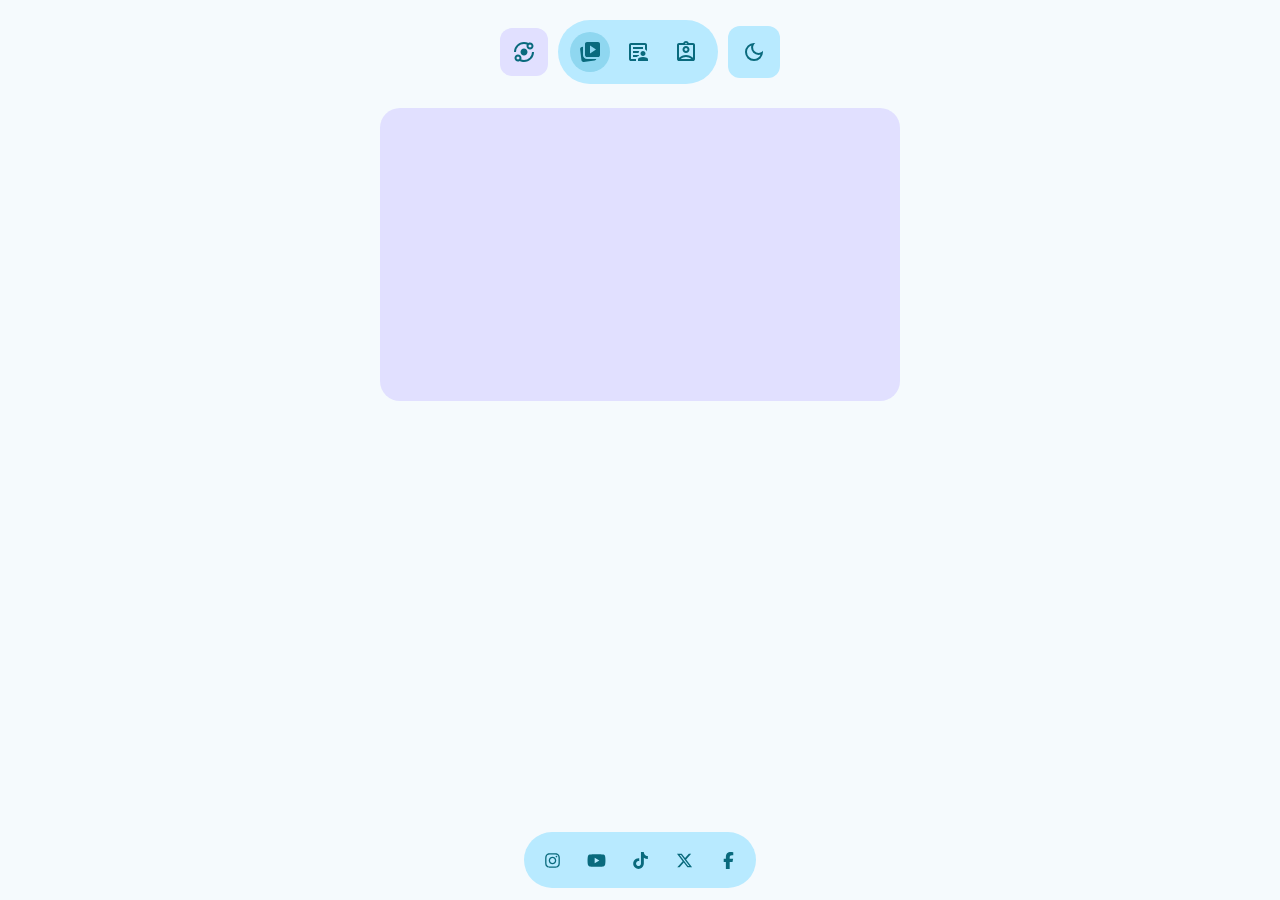
==== commit e9929c4c: "update" ====
--- a/index.html
+++ b/index.html
@@ -1,234 +1,78 @@
 <!doctype html>
-<!-- Menentukan dokumen ini memakai standar HTML5. -->
-<!-- Elemen root halaman; lang="id" memberi tahu browser dan screen reader bahwa bahasa utama adalah Indonesia. -->
 <html lang="id">
-  <!-- Bagian head berisi metadata, judul, font, icon, dan file CSS; isinya tidak tampil langsung sebagai konten halaman. -->
-  <head>
-    <!-- Mengatur encoding karakter agar teks terbaca benar di browser. -->
-    <meta charset="UTF-8"/>
-    <!-- Membuat layout responsif mengikuti lebar layar perangkat. -->
-    <meta name="viewport" content="width=device-width, initial-scale=1.0"/>
-    <!-- Judul yang muncul di tab browser. -->
-    <title>Porto Zilla</title>
-    <!-- Icon kecil di tab browser, diambil dari folder images. -->
-    <link rel="icon" href="images/star-shine-fill0.svg" type="image/svg+xml"/>
-    <!-- Preconnect mempercepat koneksi awal ke server Google Fonts. -->
-    <link rel="preconnect" href="https://fonts.googleapis.com"/>
-    <!-- Preconnect ke domain file font Google; crossorigin dibutuhkan karena font diambil lintas domain. -->
-    <link rel="preconnect" href="https://fonts.gstatic.com" crossorigin/>
-    <!-- Mengambil font Roboto dari Google Fonts. -->
-    <link href="https://fonts.googleapis.com/css2?family=Roboto:ital,wght@0,100..900;1,100..900&display=swap" rel="stylesheet"/>
-    <!-- Menghubungkan file CSS utama untuk mengatur tampilan halaman. -->
-    <link rel="stylesheet" href="style.css"/>
-    <!-- Memuat JavaScript dengan defer agar dieksekusi setelah HTML selesai diparse. -->
-    <script src="script.js" defer></script>
-  </head>
 
-  <!-- Body berisi semua konten yang terlihat dan bisa dipakai user. -->
-  <body data-theme="classic" data-mode="light">
-    <!-- Header dipakai untuk area navigasi utama yang melayang di atas halaman. -->
+<head>
+    <meta charset="UTF-8" />
+    <meta name="viewport" content="width=device-width, initial-scale=1.0" />
+    <meta name="description"
+        content="Porto Zilla portfolio showcasing 3D animation demo reels and creative visual work." />
+    <title>Porto Zilla - 3D Animation Demo Reel</title>
+    <link rel="icon" href="assets/orbit-fill1.svg" type="image/svg+xml" />
+    <link rel="preconnect" href="https://fonts.googleapis.com" />
+    <link rel="preconnect" href="https://fonts.gstatic.com" crossorigin />
+    <link
+        href="https://fonts.googleapis.com/css2?family=Libre+Baskerville:ital,wght@0,400..700;1,400..700&family=Outfit:wght@100..900&display=swap"
+        rel="stylesheet" />
+    <link rel="stylesheet" href="css/style.css" />
+    <link rel="stylesheet" href="css/animation.css" />
+    <script src="js/script.js" defer></script>
+</head>
+
+<body>
     <header>
-      <!-- Floating header adalah wrapper menu fixed/sticky yang selalu terlihat saat scroll. -->
-      <div class="floating-header">
-        <!-- Tombol home berupa link anchor yang mengarah ke bagian paling atas halaman. -->
-        <a class="home" href="#home" data-tooltip="Back to Home" data-idle-src="images/star-shine-fill0.svg" data-hover-src="images/star-shine-fill1.svg">
-          <img src="images/star-shine-fill0.svg" alt="Icon Porto Zilla"/>
-        <!-- Menutup link home. -->
-        </a>
-        <!-- Menu utama berisi link ke tiga section portofolio. -->
-        <nav class="menu" aria-label="Menu portofolio">
-          <!-- Link menuju section demo reel; tooltip memberi label saat hover/fokus. -->
-          <a href="#demo-reel" data-tooltip="Demo Reel"><img src="images/video-template-fill0.svg" data-idle-src="images/video-template-fill0.svg" data-hover-src="images/video-template-fill1.svg" alt="Icon Demo Reel"/></a>
-          <!-- Link menuju section curriculum vitae. -->
-          <a href="#curriculum-vitae" data-tooltip="Curriculum Vitae"><img src="images/article-person-fill0.svg" data-idle-src="images/article-person-fill0.svg" data-hover-src="images/article-person-fill1.svg" alt="Icon Curriculum Vitae"/></a>
-          <!-- Link menuju section cover letter. -->
-          <a href="#cover-letter" data-tooltip="Cover Letter"><img src="images/article-fill0.svg" data-idle-src="images/article-fill0.svg" data-hover-src="images/article-fill1.svg" alt="Icon Cover Letter"/></a>
-        <!-- Menutup wrapper menu. -->
+        <nav class="floating-header">
+            <div class="home" aria-label="Home">
+                <img src="assets/orbit-fill0.svg" alt="Logo Home" />
+            </div>
+            <div class="menu" aria-label="Menu Portofolio">
+                <a href="index.html">
+                    <img class="menu-icon-idle" src="assets/animated-images-fill0.svg" alt="Icon Demo Reel" />
+                    <img class="menu-icon-hover" src="assets/animated-images-fill1.svg" alt="" aria-hidden="true" />
+                    <span>Demo Reel</span>
+                </a>
+                <a href="resume.html">
+                    <img class="menu-icon-idle" src="assets/article-person-fill0.svg" alt="Icon Curriculum Vitae" />
+                    <img class="menu-icon-hover" src="assets/article-person-fill1.svg" alt="" aria-hidden="true" />
+                    <span>Curriculum Vitae</span>
+                </a>
+                <a href="about.html">
+                    <img class="menu-icon-idle" src="assets/assignment-ind-fill0.svg" alt="Icon Tentang Saya" />
+                    <img class="menu-icon-hover" src="assets/assignment-ind-fill1.svg" alt="" aria-hidden="true" />
+                    <span>Tentang Saya</span>
+                </a>
+            </div>
+            <div class="tema">
+                <div class="switch-theme" role="button" tabindex="0" aria-label="Ganti ke tema gelap"
+                    data-tooltip="Ganti Tema">
+                    <span class="icon-wrapper icon-theme-dark">
+                        <img class="theme-icon-idle" src="assets/dark-mode-fill0.svg" alt="Ganti Mode Gelap" />
+                        <img class="theme-icon-hover" src="assets/dark-mode-fill1.svg" alt="" aria-hidden="true" />
+                    </span>
+                    <span class="icon-wrapper icon-theme-light">
+                        <img class="theme-icon-idle" src="assets/light-mode-fill0.svg" alt="Ganti Mode Terang"
+                            aria-hidden="true" />
+                        <img class="theme-icon-hover" src="assets/light-mode-fill1.svg" alt="" aria-hidden="true" />
+                    </span>
+                </div>
+            </div>
         </nav>
-        <div class="header-actions">
-          <!-- Tombol untuk mengganti tema. -->
-          <button class="switch-theme" type="button" aria-label="Ganti ke tema gelap" data-tooltip="Ganti Tema">
-            <!-- Wrapper ikon tema agar animasi gelap/terang bisa ditumpuk di area yang sama. -->
-            <div class="theme-icons">
-              <!-- Ikon mode gelap, terlihat saat website belum dark mode. -->
-              <span class="gelap"><img src="images/dark-mode-fill0.svg" alt="Ganti Mode Gelap"/></span>
-              <!-- Ikon mode terang, terlihat setelah website dark mode. -->
-              <span class="terang"><img src="images/light-mode-fill0.svg" alt="Ganti Mode Terang"/></span>
-            <!-- Menutup wrapper ikon tema. -->
-            </div>
-          <!-- Menutup tombol switch theme. -->
-          </button>
-          <!-- Pilihan tema warna utama sebagai dropdown. -->
-          <div class="theme-picker" aria-label="Pilihan tema warna">
-            <button class="theme-picker-trigger" type="button" aria-haspopup="menu" aria-expanded="false" aria-controls="theme-picker-panel" data-tooltip="Warna Tema">
-              <img src="images/palettefill0.svg" data-idle-src="images/palettefill0.svg" data-hover-src="images/palette-fill1.svg" alt="Buka menu tema"/>
+    </header>
+    <main>
+        <div class="demo-reel">
+            <button class="demo-reel-close" aria-label="Perkecil video">
+                <img src="assets/close-fill0.svg" alt="Icon Close" aria-hidden="true" width="20" height="20" />
             </button>
-            <div class="theme-picker-panel" id="theme-picker-panel" role="menu" hidden>
-              <!-- Tombol tema classic. -->
-              <button class="theme-option theme-option-classic" type="button" role="menuitem" data-theme-option="classic" data-tooltip="Classic" aria-label="Pilih tema Classic" aria-pressed="true" data-idle-src="images/palettefill0.svg" data-hover-src="images/palette-fill1.svg">
-                <img src="images/palettefill0.svg" alt="Icon tema Classic"/>
-              </button>
-              <!-- Tombol tema moss. -->
-              <button class="theme-option theme-option-moss" type="button" role="menuitem" data-theme-option="moss" data-tooltip="Moss" aria-label="Pilih tema Moss" aria-pressed="false" data-idle-src="images/palettefill0.svg" data-hover-src="images/palette-fill1.svg">
-                <img src="images/palettefill0.svg" alt="Icon tema Moss"/>
-              </button>
-              <!-- Tombol tema coral. -->
-              <button class="theme-option theme-option-coral" type="button" role="menuitem" data-theme-option="coral" data-tooltip="Coral" aria-label="Pilih tema Coral" aria-pressed="false" data-idle-src="images/palettefill0.svg" data-hover-src="images/palette-fill1.svg">
-                <img src="images/palettefill0.svg" alt="Icon tema Coral"/>
-              </button>
-            </div>
-          <!-- Menutup pilihan tema warna. -->
-          </div>
+            <video src="videos/demoreel.mp4" muted loop playsinline controls></video>
         </div>
-      <!-- Menutup floating header. -->
+    </main>
+    <footer>
+        <div class="floating-footer">
+            <a class="socials-btn" href="" target="_blank" rel="noopener noreferrer" data-tooltip="Instagram" aria-label="Instagram"><img src="assets/instagram-brands.svg" alt="Instagram"/></a>
+            <a class="socials-btn" href="" target="_blank" rel="noopener noreferrer" data-tooltip="Youtube" aria-label="Youtube"><img src="assets/youtube-brands.svg" alt="Youtube"/></a>
+            <a class="socials-btn" href="" target="_blank" rel="noopener noreferrer" data-tooltip="TikTok" aria-label="TikTok"><img src="assets/tiktok-brands.svg" alt="TikTok"/></a>
+            <a class="socials-btn" href="" target="_blank" rel="noopener noreferrer" data-tooltip="X" aria-label="X"><img src="assets/x-twitter-brands.svg" alt="X"/></a>
+            <a class="socials-btn" href="" target="_blank" rel="noopener noreferrer" data-tooltip="Facebook" aria-label="Facebook"><img src="assets/facebook-brands.svg" alt="Facebook"/></a>
       </div>
-    <!-- Menutup header. -->
-    </header>
-    <!-- Main adalah area konten utama halaman. -->
-    <main>
-      <!-- Section demo reel; id home menjadi target tombol home. -->
-      <section class="video-content" id="home">
-        <!-- Anchor tersembunyi untuk target menu Demo Reel tanpa mengganggu layout video. -->
-        <span id="demo-reel" aria-hidden="true"></span>
-        <!-- Tombol pembuka modal demo reel. -->
-        <button class="video-open" type="button" aria-haspopup="dialog" aria-controls="demo-reel-modal">
-          <!-- Preview video tanpa kontrol; video penuh dibuka di modal. -->
-          <video src="videos/demo-reel.mp4" muted playsinline preload="metadata" aria-hidden="true"></video>
-          <span>Play Demo Reel</span>
-        </button>
-      <!-- Menutup section video. -->
-      </section>
-      <!-- Modal demo reel; tersembunyi sampai tombol preview diklik. -->
-      <div class="video-modal" id="demo-reel-modal" role="dialog" aria-modal="true" aria-label="Demo Reel" hidden>
-        <!-- Backdrop modal juga bisa diklik untuk menutup video. -->
-        <button class="video-modal-backdrop" type="button" aria-label="Tutup Demo Reel"></button>
-        <!-- Panel video utama di atas backdrop. -->
-        <div class="video-modal-panel">
-          <!-- Tombol close modal. -->
-          <button class="video-modal-close" type="button" aria-label="Tutup Demo Reel">&times;</button>
-          <!-- Video demo reel dengan kontrol bawaan browser. -->
-          <video src="videos/demo-reel.mp4" controls playsinline></video>
-        </div>
-      </div>
-      <!-- Section CV; id dipakai sebagai target link menu Curriculum Vitae. -->
-      <section class="cv-content" id="curriculum-vitae">
-        <!-- Kartu profil utama di Bento Grid. -->
-        <div class="cv-card cv-card-profile" data-tooltip="Nama">
-          <!-- Ikon profil; data-idle-src dan data-hover-src dipakai JavaScript untuk efek hover. -->
-          <img src="images/person-2-fill0.svg" data-idle-src="images/person-2-fill0.svg" data-hover-src="images/person-2-fill1.svg" alt="Gambar Profil"/>
-          <!-- Nama pemilik portofolio. -->
-          <p>Roja Rafi Nur Muzilla</p>
-        <!-- Menutup kartu profil. -->
-        </div>
-        <!-- Kartu email. -->
-        <div class="cv-card" data-tooltip="e-mail">
-          <!-- Ikon email dengan data gambar untuk hover. -->
-          <img src="images/mail-fill0.svg" data-idle-src="images/mail-fill0.svg" data-hover-src="images/mail-fill1.svg" alt="Gambar e-mail"/>
-          <!-- Alamat email. -->
-          <p>rojarafinurmuzilla@gmail.com</p>
-        <!-- Menutup kartu email. -->
-        </div>
-        <!-- Kartu nomor handphone. -->
-        <div class="cv-card" data-tooltip="Nomor HP">
-          <!-- Ikon telepon dengan data gambar untuk hover. -->
-          <img src="images/call-fill0.svg" data-idle-src="images/call-fill0.svg" data-hover-src="images/call-fill1.svg" alt="Gambar Nomor HP"/>
-          <!-- Nomor handphone. -->
-          <p>087731180268</p>
-        <!-- Menutup kartu nomor handphone. -->
-        </div>
-        <!-- Kartu alamat dibuat lebih lebar lewat class cv-card-address. -->
-        <div class="cv-card cv-card-address" data-tooltip="Alamat">
-          <!-- Ikon alamat/rumah dengan data gambar untuk hover. -->
-          <img src="images/home-and-garden-fill0.svg" data-idle-src="images/home-and-garden-fill0.svg" data-hover-src="images/home-and-garden-fill1.svg" alt="Gambar Alamat"/>
-          <!-- Alamat lengkap. -->
-          <p>Dsn. Randugembung 01/05, Ds. Randugenengan, Kec. Dlanggu, Kab. Mojokerto</p>
-        <!-- Menutup kartu alamat. -->
-        </div>
-        <!-- Kartu pendidikan terakhir. -->
-        <div class="cv-card" data-tooltip="Pendidikan Terakhir">
-          <!-- Ikon sekolah dengan data gambar untuk hover. -->
-          <img src="images/school-fill0.svg" data-idle-src="images/school-fill0.svg" data-hover-src="images/school-fill1.svg" alt="Gambar Sekolah"/>
-          <!-- Nama sekolah. -->
-          <p>SMK Negeri 1 Dlanggu</p>
-        <!-- Menutup kartu pendidikan. -->
-        </div>
-        <!-- Kartu pengalaman magang. -->
-        <div class="cv-card" data-tooltip="Pengalaman Magang">
-          <!-- Ikon riwayat kerja dengan data gambar untuk hover. -->
-          <img src="images/work-history-fill0.svg" data-idle-src="images/work-history-fill0.svg" data-hover-src="images/work-history-fill1.svg" alt="Gambar Magang"/>
-          <!-- Nama tempat magang. -->
-          <p>PT Mitra Cipta Informatika</p>
-        <!-- Menutup kartu pengalaman magang. -->
-        </div>
-        <!-- Kartu software dibuat selebar grid agar daftar skill lebih lega. -->
-        <div class="cv-card cv-card-software" data-tooltip="Software">
-          <!-- Judul kecil untuk daftar software. -->
-          <p>Software yang dikuasai</p>
-          <!-- Wrapper daftar software agar setiap item bisa tampil sebagai chip. -->
-          <ul class="software-list" aria-label="Daftar software yang dikuasai">
-            <!-- Item software 3D. -->
-            <li>Maya</li>
-            <!-- Item software 3D. -->
-            <li>Blender</li>
-            <!-- Item software desain. -->
-            <li>Photoshop</li>
-            <!-- Item software desain vektor. -->
-            <li>Illustrator</li>
-            <!-- Item software desain cepat. -->
-            <li>Canva</li>
-            <!-- Item software desain UI. -->
-            <li>Figma</li>
-            <!-- Item software motion/kompositing. -->
-            <li>After Effect</li>
-            <!-- Skill markup web. -->
-            <li>HTML</li>
-            <!-- Skill styling web. -->
-            <li>CSS</li>
-            <!-- Skill interaksi web. -->
-            <li>Javascript</li>
-          <!-- Menutup daftar software. -->
-          </ul>
-        <!-- Menutup kartu software. -->
-        </div>
-      <!-- Menutup section CV. -->
-      </section>
-      <!-- Section cover letter; id dipakai sebagai target link menu Cover Letter. -->
-      <section class="cl-content" id="cover-letter">
-        <!-- Baris pembuka surat lamaran. -->
-        <p>Yth. HRD / Art Director [Nama Studio Animasi],</p>
-        <!-- Paragraf maksud melamar pekerjaan. -->
-        <p>Melalui surat ini, saya bermaksud melamar posisi Junior 3D Animator di [Nama Studio] yang informasinya saya dapatkan dari [Sumber Informasi].</p>
-        <!-- Paragraf yang menunjukkan ketertarikan pada studio tujuan. -->
-        <p>Saya telah lama mengikuti karya-karya dari [Nama Studio], khususnya pada IP animasi [Sebutkan Judulnya]. Kualitas pergerakan dan storytelling visual dari studio ini sangat menginspirasi saya untuk bisa ikut berkontribusi.</p>
-        <!-- Paragraf ringkasan latar pendidikan dan pengalaman magang. -->
-        <p>Saya adalah lulusan SMK Animasi tahun [Tahun]. Selama masa studi, saya menyelesaikan program magang di [Nama Studio Magang] sebagai 3D Animator Intern, di mana saya terbiasa memenuhi kuota detik animasi per minggu dan beradaptasi dengan pipeline produksi.</p>
-        <!-- Paragraf lampiran portofolio dan resume. -->
-        <p>Saya lampirkan tautan menuju Portofolio dan Resume saya untuk Bapak/Ibu tinjau: [Link Website/Showreel Kamu].</p>
-        <!-- Paragraf penutup surat. -->
-        <p>Saya sangat bersedia untuk mengikuti tahap Anim Test (Tes Animasi) jika diperlukan. Terima kasih atas waktu dan kesempatan yang diberikan.</p>
-      <!-- Menutup section cover letter. -->
-      </section>
-    <!-- Menutup konten utama. -->
-    </main>
-    <!-- Footer berisi link sosial media yang melayang di bawah halaman. -->
-    <footer>
-      <!-- Floating footer adalah wrapper ikon sosial media. -->
-      <div class="floating-footer">
-        <!-- Link Instagram; href masih kosong agar bisa diisi nanti, target blank membuka tab baru. -->
-        <a class="socials-btn" href="" target="_blank" rel="noopener noreferrer" data-tooltip="Instagram" aria-label="Instagram"><img src="images/instagram-brands.svg" alt="Instagram"/></a>
-        <!-- Link Youtube; rel noopener noreferrer menjaga keamanan saat membuka tab baru. -->
-        <a class="socials-btn" href="" target="_blank" rel="noopener noreferrer" data-tooltip="Youtube" aria-label="Youtube"><img src="images/youtube-brands.svg" alt="Youtube"/></a>
-        <!-- Link Facebook dengan tooltip dan aria-label. -->
-        <a class="socials-btn" href="" target="_blank" rel="noopener noreferrer" data-tooltip="Facebook" aria-label="Facebook"><img src="images/facebook-brands.svg" alt="Facebook"/></a>
-        <!-- Link TikTok dengan URL placeholder kosong. -->
-        <a class="socials-btn" href="" target="_blank" rel="noopener noreferrer" data-tooltip="TikTok" aria-label="TikTok"><img src="images/tiktok-brands.svg" alt="TikTok"/></a>
-        <!-- Link X dengan URL placeholder kosong. -->
-        <a class="socials-btn" href="" target="_blank" rel="noopener noreferrer" data-tooltip="X" aria-label="X"><img src="images/x-twitter-brands.svg" alt="X"/></a>
-      <!-- Menutup floating footer. -->
-      </div>
-    <!-- Menutup footer. -->
     </footer>
-  <!-- Menutup body. -->
-  </body>
-<!-- Menutup dokumen HTML. -->
-</html>
+</body>
+</html>
--- a/css/style.css
+++ b/css/style.css
@@ -0,0 +1,688 @@
+:root {
+    --color-primary: #09677f;
+    --color-primary-container: #b8eaff;
+    --color-primary-container-hover: #8fd7f0;
+    --color-tertiary-container: #e1e0ff;
+    --color-surface: #f5fafd;
+    --color-icon-filter: brightness(0) saturate(100%) invert(28%) sepia(83%) saturate(968%) hue-rotate(154deg) brightness(90%) contrast(93%);
+}
+
+[data-theme="dark"] {
+    --color-primary: #88d0ec;
+    --color-primary-container: #004d61;
+    --color-primary-container-hover: #003848;
+    --color-tertiary-container: #434465;
+    --color-surface: #0f1416;
+    --color-icon-filter: brightness(0) saturate(100%) invert(81%) sepia(23%) saturate(803%) hue-rotate(159deg) brightness(98%) contrast(90%);
+}
+
+html {
+    overflow-y: scroll;
+}
+
+body {
+    margin: 0;
+    min-height: 100dvh;
+    background-color: var(--color-surface);
+    transition: background-color 220ms ease;
+}
+
+main {
+    display: flex;
+    flex-direction: column;
+    align-items: center;
+    justify-content: flex-start;
+    min-height: calc(100dvh - 72px);
+    padding: 3rem 1rem 1rem;
+}
+
+@media (min-width: 561px) {
+    html,
+    body {
+        overflow: hidden;
+    }
+
+    body {
+        display: grid;
+        grid-template-rows: auto minmax(0, 1fr) auto;
+        height: 100dvh;
+    }
+
+    main {
+        min-height: 0;
+        padding: 1rem;
+        overflow: hidden;
+    }
+}
+
+.demo-reel {
+    position: relative;
+    width: min(520px, calc(100vw - 2rem));
+    max-width: calc(100vw - 2rem);
+    aspect-ratio: 16 / 9;
+    border-radius: 20px;
+    overflow: hidden;
+    cursor: pointer;
+    background-color: var(--color-tertiary-container);
+    will-change: width, transform, box-shadow;
+    transition:
+        width 600ms cubic-bezier(0.4, 0, 0.2, 1),
+        border-radius 600ms cubic-bezier(0.4, 0, 0.2, 1),
+        box-shadow 600ms cubic-bezier(0.4, 0, 0.2, 1),
+        transform 600ms cubic-bezier(0.4, 0, 0.2, 1);
+}
+
+.demo-reel.is-expanded {
+    width: min(1280px, calc(100vw - 2rem));
+    max-width: none;
+    border-radius: 28px;
+    z-index: 30;
+    transform: translateZ(0);
+}
+
+.demo-reel video {
+    display: block;
+    width: 100%;
+    height: 100%;
+    object-fit: cover;
+}
+
+.demo-reel-close {
+    all: unset;
+    position: absolute;
+    top: 12px;
+    right: 12px;
+    z-index: 10;
+    display: grid;
+    place-items: center;
+    width: 36px;
+    height: 36px;
+    border-radius: 50%;
+    background-color: rgba(255, 255, 255, 0.18);
+    color: #fff;
+    cursor: pointer;
+    opacity: 0;
+    pointer-events: none;
+    transform: scale(0.8);
+    transition:
+        opacity 220ms ease,
+        transform 220ms cubic-bezier(0.4, 0, 0.2, 1),
+        background-color 150ms ease,
+        border-color 150ms ease;
+    backdrop-filter: blur(4px);
+}
+
+.demo-reel.is-expanded .demo-reel-close {
+    opacity: 1;
+    pointer-events: auto;
+    transform: scale(1);
+}
+
+.demo-reel-close img {
+    width: 18px;
+    height: 18px;
+    filter: brightness(0) invert(1);
+}
+
+.demo-reel-close:hover {
+    background-color: rgba(255, 255, 255, 0.28);
+}
+
+.resume-main {
+    display: grid;
+    grid-template-columns: repeat(4, minmax(0, 1fr));
+    align-items: stretch;
+    width: min(1120px, calc(100vw - 2rem));
+    gap: 14px;
+    margin: 0 auto;
+    padding: 1rem;
+    box-sizing: border-box;
+}
+
+.cv-card {
+    display: flex;
+    flex-direction: column;
+    justify-content: space-between;
+    min-height: 136px;
+    padding: 16px;
+    border-radius: 24px;
+    background-color: var(--color-primary-container);
+    color: var(--color-primary);
+    font-family: "Outfit", sans-serif;
+    overflow: hidden;
+    box-sizing: border-box;
+    transition:
+        background-color 220ms ease,
+        transform 220ms ease,
+        box-shadow 220ms ease;
+}
+
+.cv-card:is(:hover, :focus-within) {
+    background-color: var(--color-primary-container-hover);
+    transform: translateY(-3px);
+    box-shadow: 0 14px 34px rgba(9, 103, 127, 0.14);
+}
+
+.cv-card img {
+    width: 34px;
+    height: 34px;
+    filter: var(--color-icon-filter);
+}
+
+.cv-card p {
+    margin: 0;
+    overflow-wrap: anywhere;
+    font-size: 18px;
+    font-weight: 700;
+    line-height: 1.25;
+}
+
+.cv-card-profile,
+.cv-card-address {
+    grid-column: span 2;
+}
+
+.cv-card-profile {
+    min-height: 174px;
+    background-color: var(--color-tertiary-container);
+}
+
+.cv-card-profile p {
+    max-width: 12ch;
+    font-family: "Libre Baskerville", serif;
+    font-size: 30px;
+    line-height: 1.08;
+}
+
+.cv-card-address p {
+    font-size: 17px;
+    line-height: 1.35;
+}
+
+.cv-card-software {
+    grid-column: span 4;
+    min-height: 148px;
+    background-color: var(--color-tertiary-container);
+}
+
+.cv-card-software p {
+    margin-bottom: 14px;
+    font-family: "Libre Baskerville", serif;
+    font-size: 28px;
+}
+
+.software-list {
+    display: flex;
+    flex-wrap: wrap;
+    gap: 10px;
+    padding: 0;
+    margin: 0;
+    list-style: none;
+}
+
+.software-list li {
+    padding: 10px 14px;
+    border-radius: 999px;
+    background-color: var(--color-primary-container);
+    color: var(--color-primary);
+    font-size: 14px;
+    font-weight: 700;
+    line-height: 1;
+}
+
+.about-main {
+    display: flex;
+    justify-content: center;
+    width: min(900px, calc(100vw - 2rem));
+    margin: 0 auto;
+    padding: 1rem;
+    box-sizing: border-box;
+    color: var(--color-primary);
+    font-family: "Outfit", sans-serif;
+}
+
+.about-box {
+    width: 100%;
+    padding: 26px;
+    border-radius: 28px;
+    background-color: var(--color-primary-container);
+    box-sizing: border-box;
+    transition:
+        background-color 220ms ease,
+        transform 220ms ease,
+        box-shadow 220ms ease;
+}
+
+.about-box:is(:hover, :focus-within) {
+    background-color: var(--color-primary-container-hover);
+    transform: translateY(-4px);
+    box-shadow: 0 16px 38px rgba(9, 103, 127, 0.16);
+}
+
+.about-kicker {
+    margin: 0 0 14px;
+    width: fit-content;
+    padding: 9px 13px;
+    border-radius: 999px;
+    background-color: var(--color-primary-container);
+    font-size: 13px;
+    font-weight: 800;
+    line-height: 1;
+}
+
+.about-box h1 {
+    margin: 0;
+    font-family: "Libre Baskerville", serif;
+    font-size: clamp(30px, 4vw, 46px);
+    line-height: 1.08;
+}
+
+.about-letter {
+    margin-top: 18px;
+    padding: 20px;
+    border-radius: 20px;
+    background-color: var(--color-tertiary-container);
+    box-sizing: border-box;
+}
+
+.about-letter p {
+    margin: 0;
+    font-size: 16px;
+    font-weight: 600;
+    line-height: 1.48;
+}
+
+.about-letter p + p {
+    margin-top: 12px;
+}
+
+header {
+    padding-top: 12px;
+    box-sizing: border-box;
+}
+
+footer {
+    padding-bottom: 12px;
+    box-sizing: border-box;
+}
+
+header,
+footer {
+    position: sticky;
+    top: 0;
+    z-index: 20;
+    width: 100%;
+    background: transparent;
+}
+
+.floating-header,
+.floating-footer {
+    display: flex;
+    align-items: center;
+    justify-content: center;
+    gap: 10px;
+    width: min(100%, 740px);
+    padding: 8px 12px;
+    margin: 0 auto;
+}
+
+.floating-footer {
+    box-sizing: border-box;
+    gap: 8px;
+    width: 232px;
+    padding: 10px;
+    border-radius: 30px;
+    background-color: var(--color-primary-container);
+}
+
+.home,
+.menu,
+.tema {
+    display: flex;
+    align-items: center;
+    justify-content: center;
+}
+
+.home {
+    display: inline-flex;
+    align-items: center;
+    justify-content: center;
+    box-sizing: border-box;
+    padding: 12px;
+    border-radius: 12px;
+    background-color: var(--color-tertiary-container);
+    cursor: pointer;
+    overflow: hidden;
+    width: 48px;
+    height: 48px;
+    will-change: width, border-radius;
+    transition:
+        width 460ms cubic-bezier(0.4, 0, 0.2, 1),
+        background-color 220ms ease,
+        box-shadow 260ms ease;
+}
+
+.home:is(:hover, :focus-within, .is-expanded) {
+    width: 48px;
+    box-shadow: 0 2px 8px rgba(0, 0, 0, 0.12);
+}
+
+.home img {
+    width: 24px;
+    height: 24px;
+    flex-shrink: 0;
+}
+
+.menu {
+    box-sizing: border-box;
+    gap: 8px;
+    width: 160px;
+    padding: 12px;
+    background-color: var(--color-primary-container);
+    border-radius: 32px;
+    transition: width 460ms cubic-bezier(0.4, 0, 0.2, 1);
+}
+
+.menu:is(:hover, :focus-within, .is-expanded) {
+    width: 476px;
+}
+
+.tema {
+    padding: 6px;
+    border-radius: 12px;
+    background-color: var(--color-primary-container);
+}
+
+.menu a {
+    position: relative;
+    display: inline-flex;
+    align-items: center;
+    box-sizing: border-box;
+    width: 40px;
+    height: 40px;
+    overflow: hidden;
+    cursor: pointer;
+    text-decoration: none;
+    border-radius: 20px;
+    will-change: width;
+    transform: translateZ(0);
+    transition:
+        width 460ms cubic-bezier(0.4, 0, 0.2, 1),
+        background-color 260ms ease-in-out,
+        transform 260ms ease,
+        box-shadow 260ms ease;
+}
+
+.socials-btn {
+    position: relative;
+    display: inline-flex;
+    align-items: center;
+    justify-content: center;
+    box-sizing: border-box;
+    width: 36px;
+    height: 36px;
+    overflow: hidden;
+    cursor: pointer;
+    text-decoration: none;
+    border-radius: 18px;
+    will-change: transform;
+    transform: translateZ(0);
+    transition:
+        background-color 260ms ease-in-out,
+        transform 260ms ease,
+        box-shadow 260ms ease;
+}
+
+.socials-btn:is(:hover, :focus-visible, .active) {
+    z-index: 2;
+    background-color: var(--color-primary-container-hover);
+    transform: translateY(-2px);
+}
+
+.socials-btn:focus-visible {
+    outline: 2px solid var(--color-primary);
+    outline-offset: 2px;
+}
+
+.menu:is(:hover, :focus-within, .is-expanded) a {
+    width: var(--menu-expanded-width);
+}
+
+.menu a:is(:hover, :focus-visible, .active) {
+    z-index: 2;
+    background-color: var(--color-primary-container-hover);
+    transform: translateY(-2px);
+}
+
+.menu a:nth-child(1) { --menu-expanded-width: 124px; }
+.menu a:nth-child(2) { --menu-expanded-width: 170px; }
+.menu a:nth-child(3) { --menu-expanded-width: 142px; }
+
+.menu a:focus-visible {
+    outline: 2px solid var(--color-primary);
+    outline-offset: 2px;
+}
+
+.switch-theme {
+    position: relative;
+    display: inline-grid;
+    place-items: center;
+    box-sizing: border-box;
+    width: 40px;
+    height: 40px;
+    overflow: hidden;
+    cursor: pointer;
+    text-decoration: none;
+    transform: translateZ(0);
+    user-select: none;
+}
+
+.switch-theme::before {
+    content: "";
+    position: absolute;
+    inset: 1px;
+    border-radius: 50%;
+    background-color: var(--color-primary-container-hover);
+    transform: scale(0);
+    opacity: 0;
+    transition:
+        transform 180ms ease,
+        opacity 180ms ease,
+        background-color 220ms ease;
+    z-index: 0;
+}
+
+.switch-theme:is(:hover, :focus-visible)::before {
+    transform: scale(1);
+    opacity: 1;
+}
+
+.home img,
+.menu img,
+.socials-btn img,
+.switch-theme img {
+    filter: var(--color-icon-filter);
+    transition: filter 220ms ease;
+}
+
+.menu img {
+    position: absolute;
+    left: 8px;
+    z-index: 1;
+    display: block;
+    width: 24px;
+    height: 24px;
+    opacity: 1;
+    transition:
+        opacity 180ms ease,
+        filter 220ms ease;
+}
+
+.socials-btn img {
+    display: block;
+    width: 21px;
+    height: 21px;
+    filter: var(--color-icon-filter);
+    transition: filter 220ms ease;
+}
+
+.menu .menu-icon-hover {
+    opacity: 0;
+}
+
+.menu a:is(:hover, :focus-visible, .active) .menu-icon-idle {
+    opacity: 0;
+}
+
+.menu a:is(:hover, :focus-visible, .active) .menu-icon-hover {
+    opacity: 1;
+}
+
+.menu span {
+    position: absolute;
+    left: 40px;
+    z-index: 1;
+    pointer-events: none;
+    color: var(--color-primary);
+    font-family: "Outfit", sans-serif;
+    font-size: 14px;
+    font-weight: 600;
+    line-height: 1;
+    white-space: nowrap;
+    opacity: 0;
+    transform: translateX(-8px);
+    transition:
+        opacity 200ms ease-in,
+        transform 300ms cubic-bezier(0.4, 0, 0.2, 1);
+}
+
+.menu:is(:hover, :focus-within, .is-expanded) span {
+    opacity: 1;
+    transform: translateX(0);
+    transition:
+        opacity 300ms ease-out 100ms,
+        transform 400ms cubic-bezier(0.4, 0, 0.2, 1) 100ms;
+}
+
+.switch-theme .icon-wrapper {
+    grid-area: 1 / 1;
+    display: inline-flex;
+    position: relative;
+    width: 24px;
+    height: 24px;
+    z-index: 1;
+    transition:
+        transform 220ms ease,
+        opacity 220ms ease;
+}
+
+.switch-theme img {
+    position: absolute;
+    inset: 0;
+    display: block;
+    width: 24px;
+    height: 24px;
+}
+
+.switch-theme .theme-icon-hover {
+    opacity: 0;
+    transition: opacity 180ms ease;
+}
+
+.switch-theme:is(:hover, :focus-visible) .theme-icon-idle {
+    opacity: 0;
+}
+
+.switch-theme:is(:hover, :focus-visible) .theme-icon-hover {
+    opacity: 1;
+}
+
+.icon-theme-dark {
+    transform: translateY(0);
+    opacity: 1;
+}
+
+.icon-theme-light {
+    transform: translateY(120%);
+    opacity: 0;
+}
+
+[data-theme="dark"] .icon-theme-dark {
+    transform: translateY(-120%);
+    opacity: 0;
+}
+
+[data-theme="dark"] .icon-theme-light {
+    transform: translateY(0);
+    opacity: 1;
+}
+
+@media (max-width: 820px) {
+    .resume-main {
+        grid-template-columns: repeat(2, minmax(0, 1fr));
+    }
+
+    .cv-card-profile,
+    .cv-card-address,
+    .cv-card-software {
+        grid-column: span 2;
+    }
+
+    .cv-card-profile p {
+        max-width: 100%;
+        font-size: 30px;
+    }
+}
+
+@media (max-width: 560px) {
+    header {
+        padding-top: 16px;
+    }
+
+    footer {
+        padding-bottom: 16px;
+    }
+
+    .resume-main {
+        grid-template-columns: 1fr;
+        width: min(100%, calc(100vw - 1rem));
+        gap: 10px;
+        padding: 2rem 0.5rem 1rem;
+    }
+
+    .about-main {
+        width: min(100%, calc(100vw - 1rem));
+        padding: 2rem 0.5rem 1rem;
+    }
+
+    .cv-card,
+    .cv-card-profile,
+    .cv-card-address,
+    .cv-card-software {
+        grid-column: 1;
+    }
+
+    .cv-card {
+        min-height: 142px;
+        border-radius: 20px;
+    }
+
+    .cv-card-profile p,
+    .cv-card-software p {
+        font-size: 26px;
+    }
+
+    .about-box {
+        padding: 22px;
+        border-radius: 20px;
+    }
+
+    .about-letter {
+        padding: 18px;
+        border-radius: 16px;
+    }
+
+    .about-letter p {
+        font-size: 16px;
+    }
+}
--- a/css/animation.css
+++ b/css/animation.css
@@ -0,0 +1,189 @@
+body {
+    animation: page-enter 300ms ease-out both;
+}
+
+body.page-exit {
+    animation: page-leave 250ms ease-in both;
+}
+
+@keyframes page-enter {
+    from {
+        opacity: 0;
+        transform: translateY(8px);
+    }
+    to {
+        opacity: 1;
+        transform: translateY(0);
+    }
+}
+
+@keyframes page-leave {
+    from {
+        opacity: 1;
+        transform: translateY(0);
+    }
+    to {
+        opacity: 0;
+        transform: translateY(-8px);
+    }
+}
+
+.floating-header > * {
+    opacity: 0;
+    animation: intro-fade 420ms ease both;
+}
+
+.floating-header .home {
+    animation-delay: 60ms;
+}
+
+.floating-header .menu {
+    animation-delay: 160ms;
+}
+
+.floating-header .tema {
+    animation-delay: 260ms;
+}
+
+.menu a {
+    opacity: 0;
+    animation: intro-fade 360ms ease both;
+}
+
+.menu a:nth-child(1) {
+    animation-delay: 300ms;
+}
+
+.menu a:nth-child(2) {
+    animation-delay: 380ms;
+}
+
+.menu a:nth-child(3) {
+    animation-delay: 460ms;
+}
+
+.floating-footer {
+    opacity: 0;
+    animation: intro-footer 420ms ease both;
+    animation-delay: 320ms;
+}
+
+.socials-btn {
+    opacity: 0;
+    animation: intro-footer 320ms ease both;
+}
+
+.socials-btn:nth-child(1) {
+    animation-delay: 440ms;
+}
+
+.socials-btn:nth-child(2) {
+    animation-delay: 500ms;
+}
+
+.socials-btn:nth-child(3) {
+    animation-delay: 560ms;
+}
+
+.socials-btn:nth-child(4) {
+    animation-delay: 620ms;
+}
+
+.socials-btn:nth-child(5) {
+    animation-delay: 680ms;
+}
+
+main > * {
+    opacity: 0;
+    animation: intro-main 460ms ease both;
+    animation-delay: 220ms;
+}
+
+.demo-reel {
+    animation-delay: 260ms;
+}
+
+.cv-card {
+    opacity: 0;
+    animation: intro-main 420ms ease both;
+}
+
+.cv-card:nth-child(1) {
+    animation-delay: 220ms;
+}
+
+.cv-card:nth-child(2) {
+    animation-delay: 300ms;
+}
+
+.cv-card:nth-child(3) {
+    animation-delay: 380ms;
+}
+
+.cv-card:nth-child(4) {
+    animation-delay: 460ms;
+}
+
+.cv-card:nth-child(5) {
+    animation-delay: 540ms;
+}
+
+.cv-card:nth-child(6) {
+    animation-delay: 620ms;
+}
+
+.cv-card:nth-child(7) {
+    animation-delay: 700ms;
+}
+
+.about-box {
+    animation-delay: 260ms;
+}
+
+@keyframes intro-fade {
+    from {
+        opacity: 0;
+        transform: translateY(-8px);
+    }
+    to {
+        opacity: 1;
+        transform: translateY(0);
+    }
+}
+
+@keyframes intro-main {
+    from {
+        opacity: 0;
+        transform: translateY(12px) scale(0.98);
+    }
+    to {
+        opacity: 1;
+        transform: translateY(0) scale(1);
+    }
+}
+
+@keyframes intro-footer {
+    from {
+        opacity: 0;
+        transform: translateY(8px);
+    }
+    to {
+        opacity: 1;
+        transform: translateY(0);
+    }
+}
+
+@media (prefers-reduced-motion: reduce) {
+    body,
+    body.page-exit,
+    .floating-header > *,
+    .menu a,
+    .floating-footer,
+    .socials-btn,
+    main > *,
+    .cv-card {
+        opacity: 1;
+        transform: none;
+        animation: none;
+    }
+}
